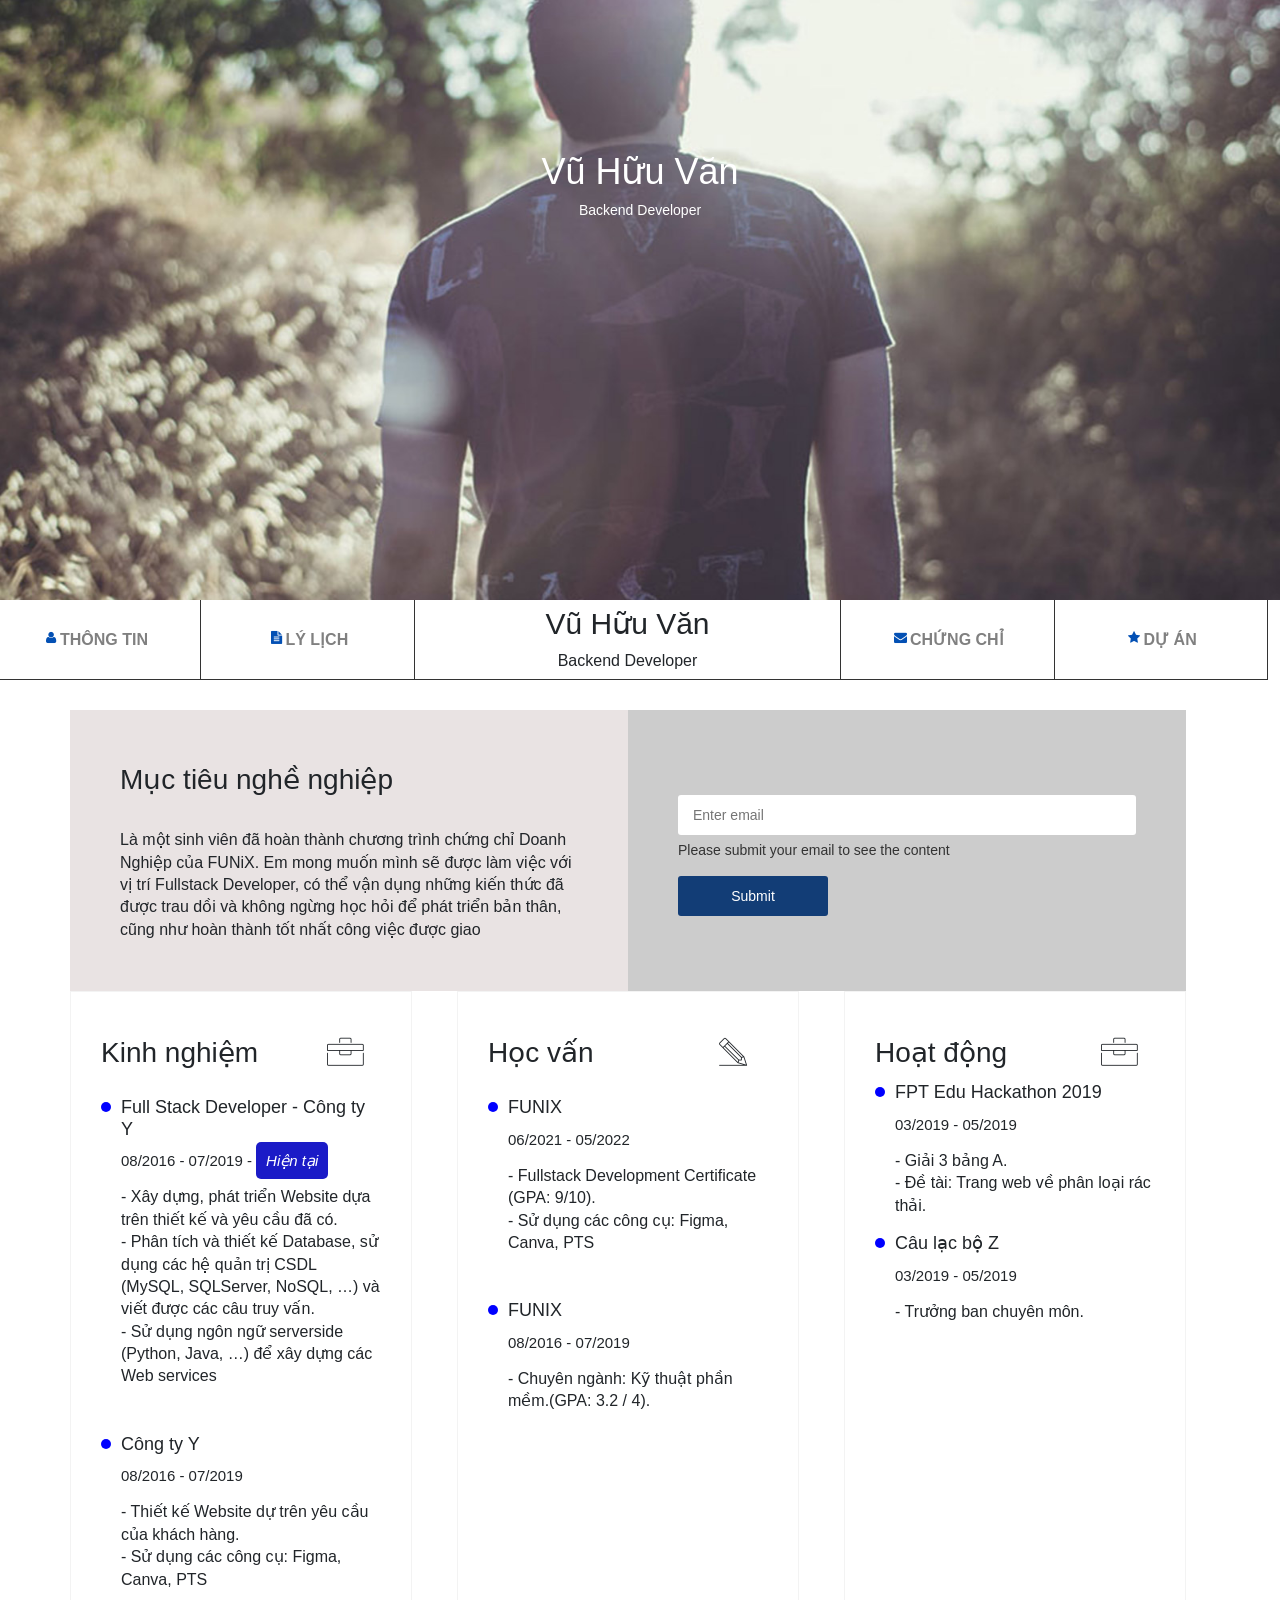
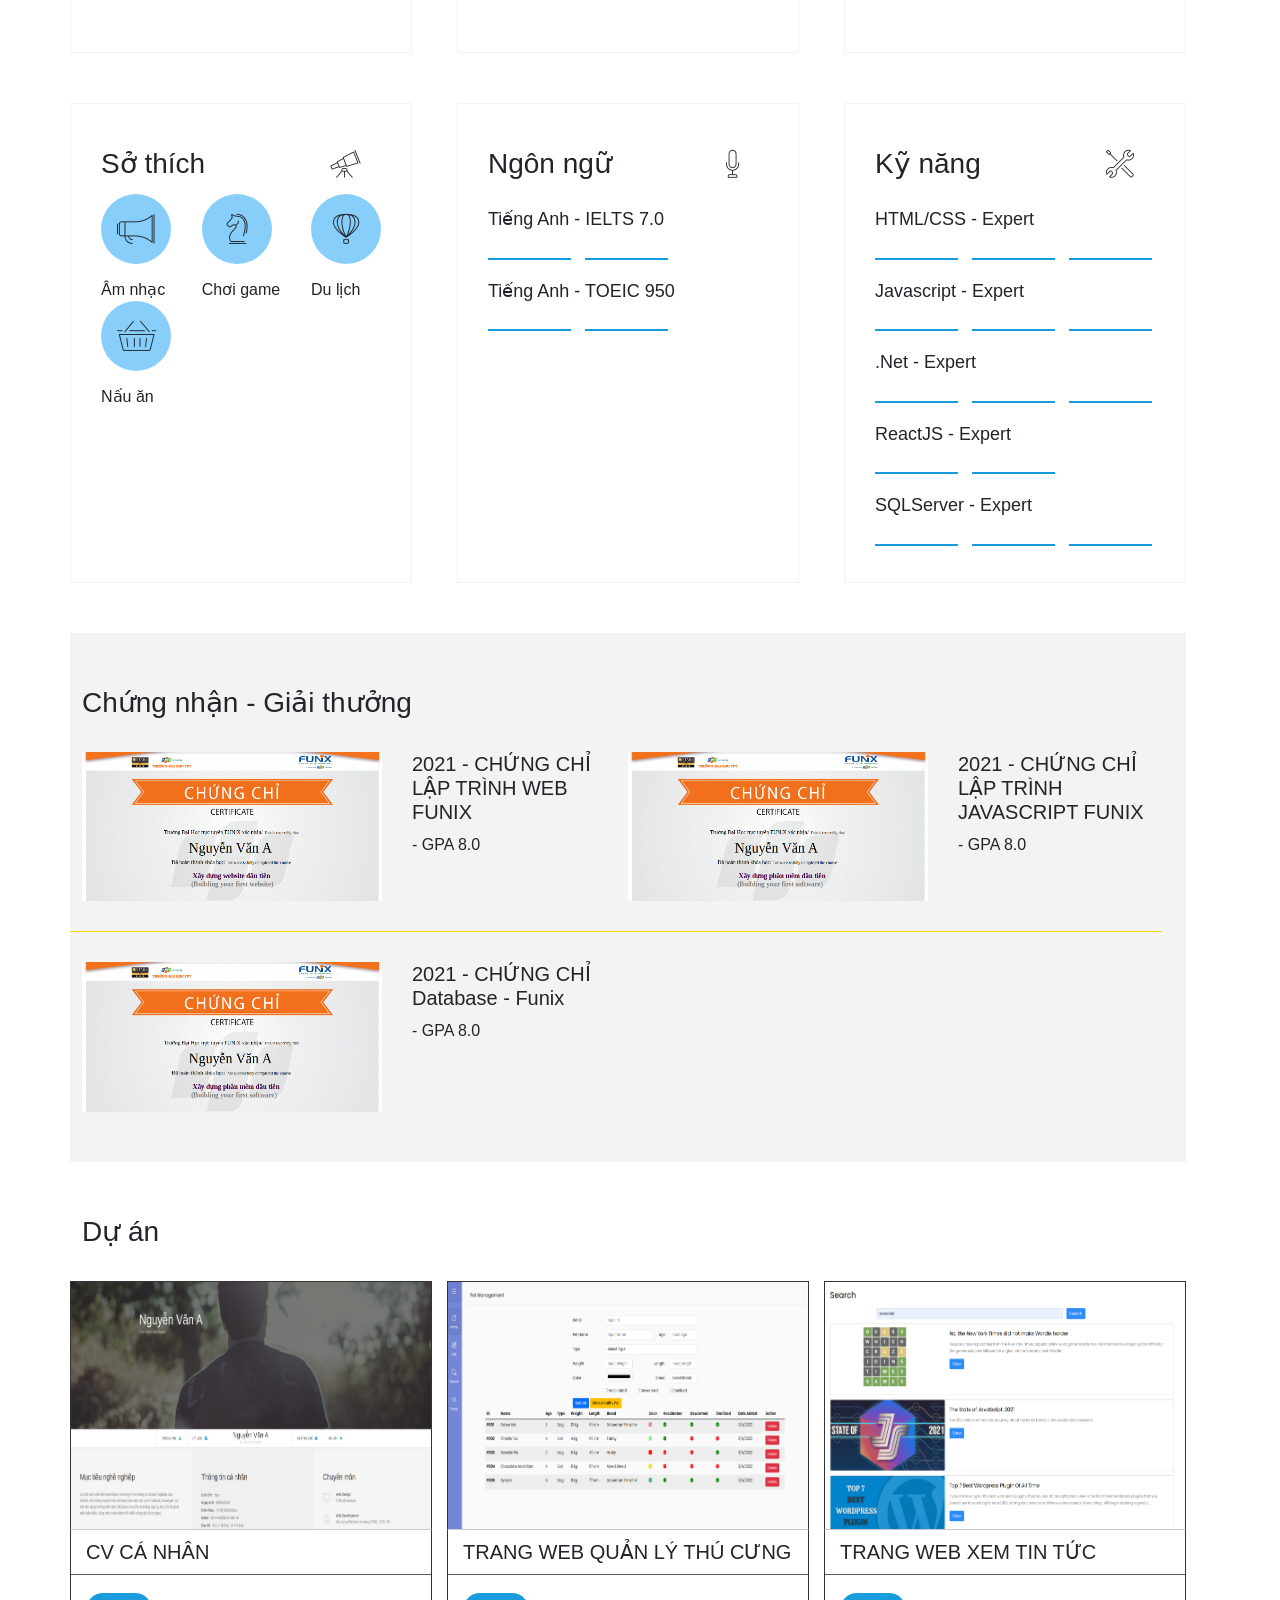
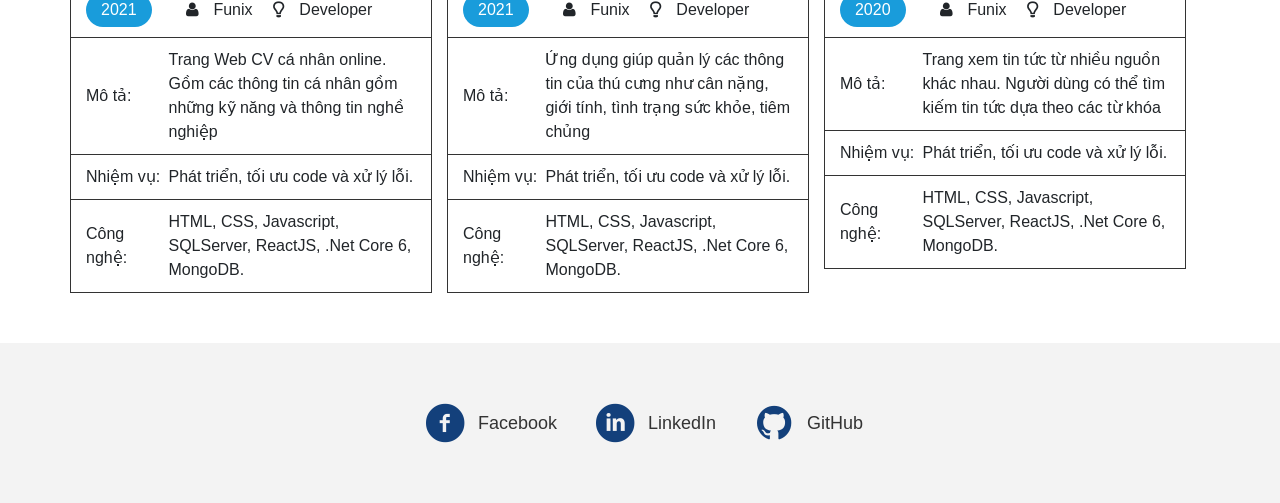
==== index.html @ 9d604174 "update" ====
<!DOCTYPE html>
<html lang="en">

<head>
  <meta charset="UTF-8" />
  <meta http-equiv="X-UA-Compatible" content="IE=edge" />
  <meta name="viewport" content="width=device-width, initial-scale=1.0" />
  <link rel="stylesheet" href="./css/laptop.css" />
  <link rel="stylesheet" href="./css/font.css" />
  <link rel="stylesheet" href="./css/tablet.css" />
  <link rel="stylesheet" href="./css/mobile.css" />
  <link href="https://cdn.jsdelivr.net/npm/bootstrap@5.0.2/dist/css/bootstrap.min.css" rel="stylesheet"
    integrity="sha384-EVSTQN3/azprG1Anm3QDgpJLIm9Nao0Yz1ztcQTwFspd3yD65VohhpuuCOmLASjC" crossorigin="anonymous">
  <link href="https://cdn.jsdelivr.net/npm/bootstrap@5.0.2/dist/css/bootstrap.min.css" rel="stylesheet"
    integrity="sha384-EVSTQN3/azprG1Anm3QDgpJLIm9Nao0Yz1ztcQTwFspd3yD65VohhpuuCOmLASjC" crossorigin="anonymous">
  <script src="https://cdnjs.cloudflare.com/ajax/libs/jquery/3.7.1/jquery.min.js"></script>
  <title>Assignment02</title>
</head>

<body>
  <div class="cv-document">

    <div class="cv-page">
      <div class="banner">
        <div class="banner-text">
          <h2>Vũ Hữu Văn</h2>
          <p>Backend Developer</p>
        </div>
      </div>

      
      <div class="nav-bar row">
        <!-- Màn hình lớn thì hiển thị 2/12 khoảng chiều ngang, màn tablet 3/12, màn nhỏ thì hiển thị toàn bộ chiều ngang -->
          <div class="nav-item col-lg-2 col-md-3 col-sm-12">
            <i class="icon-user"></i>
            <a href="#info">THÔNG TIN</a>
          </div>

          <div class="nav-item col-lg-2 col-md-3 col-sm-12">
            <i class="icon-doc-text-inv"></i>
            <a href="#info">LÝ LỊCH</a>
          </div>

          <div class="nav-item col-lg-4 col-md-3 col-sm-12">
            <h2>Vũ Hữu Văn</h2>
            <p>Backend Developer</p>
          </div>

          <div class="nav-item col-lg-2 col-md-3 col-sm-12">
            <i class="icon-mail-alt"></i>
            <a href="#certificate">CHỨNG CHỈ</a>
          </div>

          <div class="nav-item col-lg-2 col-md-3 col-sm-12">
            <i class="icon-star-1"></i>
            <a href="#project">DỰ ÁN</a>
          </div>
        </div>

      <div class="container content">
        <!-- Navbar -->
        
        
        <div class="section-1 row ">
          <!-- Mục tiêu  -->
          <div class="section col-lg-6 col-md-6 col-sm-12" id="target">
            <h2 class="section-title">Mục tiêu nghề nghiệp</h2>
            <p class="section-content"> Là một sinh viên đã hoàn thành chương trình chứng chỉ Doanh Nghiệp của FUNiX. Em
              mong muốn mình sẽ được
              làm việc với vị trí Fullstack Developer, có thể vận dụng những kiến thức đã được trau dồi và không ngừng
              học
              hỏi để
              phát triển bản thân, cũng như hoàn thành tốt nhất công việc được giao</p>
          </div>

          <!-- Thông tin cá nhân -->
          <div class="section col-lg-6 col-md-6 col-sm-12" id="info">
            <div class="input-wrapper">
              <input class="input" placeholder="Enter email">
              <div>Please submit your email to see the content</div>
              <div class="error">Wrong email format, please try again !</div>
              <button class="submit-btn" type="button">Submit</button>
            </div>
            <div class="head-section">
              <h2 class="section-title"> Thông tin cá nhân </h2>

              <div class="top-contents">
                <div class="left">Date of Birth:</div>

                <div class="right">05/05/1995</div>
              </div>

              <div class="top-contents">
                <div class="left">Gender:</div>

                <div class="right">Male</div>
              </div>

              <div class="top-contents">
                <div class="left">Phone:</div>

                <div class="right">(+84) 912398xxx</div>
              </div>

              <div class="top-contents">
                <div class="left">Email: </div>

                <div class="right">sinhvien@funix.edu.vn</div>
              </div>

              <div class="top-contents">
                <div class="left">Address:</div>

                <div class="right">Hanoi, Vietnam</div>
              </div>

              <div class="top-contents">
                <div class="left">Website:</div>

                <div class="right"><a href="https://abc.tech">https://abc.tech</a>
                </div>
              </div>

              <div class="top-contents">
                <div class="social-wrapper"><i class="icon-twitter-circled"></i><a href="#"></a></div>
                <div class="social-wrapper"><i class="icon-facebook-circled"></i><a href="#"></a></div>
                <div class="social-wrapper"><i class="icon-gplus"></i><a href="#"></a></div>
                <div class="social-wrapper"><i class="icon-linkedin-circled"></i><a href="#"></a></div>
              </div>
            </div>
          </div>
        </div>

        <div class="section-2 row">
          <!-- Kinh nghiệm -->
          <!-- Màn hình màn tablet chia đôi để hiển thị, màn nhỏ thì hiển thị toàn bộ chiều ngang -->
          <div class="section col-md-6 col-sm-12" id="experience">
            <div class="title-wrapper">
              <h2 class="section-title">Kinh nghiệm</h2>

              <i class="ic-toolbox"></i>
            </div>

            <div class="section-content">
              <h3>Full Stack Developer - Công ty Y</h3>
              <p class="date-range">08/2016 - 07/2019 - <span>Hiện tại</span></p>


              <ul>
                <li>- Xây dựng, phát triển Website dựa trên thiết kế và yêu cầu đã có. </li>
                <li>- Phân tích và thiết kế Database, sử dụng các hệ quản trị CSDL (MySQL,
                  SQLServer, NoSQL, …) và viết được các câu truy vấn. </li>
                <li>- Sử dụng ngôn ngữ serverside (Python, Java, …) để xây dựng các Web services</li>
              </ul>
            </div>

            <div class="section-content">
              <h3>Công ty Y</h3>
              <p class="date-range">08/2016 - 07/2019</p>

              <ul>
                <li>- Thiết kế Website dự trên yêu cầu của khách hàng. </li>
                <li>- Sử dụng các công cụ: Figma, Canva, PTS </li>
              </ul>
            </div>
          </div>

          <!-- Học vấn -->
          <div class="section col-md-6 col-sm-12" id="education">
            <div class="title-wrapper">
              <h2 class="section-title">Học vấn</h2>

              <i class="ic-pencil"></i>
            </div>

            <div class="section-content">
              <h3>FUNIX</h3>
              <p class="date-range">06/2021 - 05/2022</p>

              <ul>
                <li>- Fullstack Development Certificate (GPA: 9/10). </li>
                <li>- Sử dụng các công cụ: Figma, Canva, PTS </li>
              </ul>
            </div>

            <div class="section-content">
              <h3>FUNIX</h3>
              <p class="date-range">08/2016 - 07/2019</p>

              <ul>
                <li>- Chuyên ngành: Kỹ thuật phần mềm.(GPA: 3.2 / 4). </li>
              </ul>
            </div>
          </div>

          <!-- Hoạt động -->
          <div class="section col-md-6 col-sm-12" id="activity">
            <div class="title-wrapper">
              <h2 class="section-title">Hoạt động</h2>

              <i class="ic-toolbox"></i>
            </div>

            <div class="section-content">
              <h3>FPT Edu Hackathon 2019</h3>
              <p class="date-range">03/2019 - 05/2019</p>

              <ul>
                <li>- Giải 3 bảng A. </li>
                <li>- Đề tài: Trang web về phân loại rác thải. </li>
              </ul>
            </div>

            <div class="section-content">
              <h3>Câu lạc bộ Z</h3>
              <p class="date-range">03/2019 - 05/2019</p>

              <ul>
                <li>- Trưởng ban chuyên môn. </li>
              </ul>
            </div>
          </div>
        </div>

        <div class="section-2 row">
          <!-- Sở thích -->
          <div class="section col-lg-4 col-md-6 col-sm-12" id="hobby">
            <div class="title-wrapper">
              <h2 class="section-title">Sở thích</h2>

              <i class="ic-telescope"></i>
            </div>

            <div class="section-content">
              <div>
                <i class="ic-megaphone center"></i>
                <p>Âm nhạc</p>
              </div>

              <div>
                <i class="ic-strategy center"></i>
                <p>Chơi game</p>
              </div>

              <div>
                <i class="ic-hotairballoon center"></i>
                <p>Du lịch</p>
              </div>

              <div>
                <i class="ic-basket center"></i>
                <p>Nấu ăn</p>
              </div>
            </div>
          </div>

          <!-- Ngôn ngữ -->
          <div class="section col-lg-4 col-md-6 col-sm-12" id="language">

            <div class="title-wrapper">
              <h2 class="section-title">Ngôn ngữ</h2>

              <i class="ic-mic"></i>
            </div>

            <div class="section-content">
              <h3 class="left">Tiếng Anh - IELTS 7.0</h3>

              <div class="right">
                <div class="skill-bar"></div>
                <div class="skill-bar"></div>
              </div>
            </div>

            <div class="section-content">
              <h3 class="left">Tiếng Anh - TOEIC 950</h3>

              <div class="right">
                <div class="skill-bar"></div>
                <div class="skill-bar"></div>
              </div>
            </div>
          </div>

          <!-- Kỹ năng -->
          <div class="section col-lg-4 col-md-6 col-sm-12" id="skill">

            <div class="title-wrapper">
              <h2 class="section-title">Kỹ năng</h2>

              <i class="ic-tools-2"></i>
            </div>
            <div class="section-content">
              <h3 class="left">HTML/CSS - Expert</h3>

              <div class="right">
                <div class="skill-bar"></div>
                <div class="skill-bar"></div>
                <div class="skill-bar"></div>
              </div>
            </div>

            <div class="section-content">
              <h3 class="left">Javascript - Expert</h3>

              <div class="right">
                <div class="skill-bar"></div>
                <div class="skill-bar"></div>
                <div class="skill-bar"></div>
              </div>
            </div>

            <div class="section-content">
              <h3 class="left">.Net - Expert</h3>

              <div class="right">
                <div class="skill-bar"></div>
                <div class="skill-bar"></div>
                <div class="skill-bar"></div>
              </div>
            </div>

            <div class="section-content">
              <h3 class="left">ReactJS - Expert</h3>

              <div class="right">
                <div class="skill-bar"></div>
                <div class="skill-bar"></div>
              </div>
            </div>

            <div class="section-content">
              <h3 class="left">SQLServer - Expert</h3>

              <div class="right">
                <div class="skill-bar"></div>
                <div class="skill-bar"></div>
                <div class="skill-bar"></div>
              </div>
            </div>
          </div>
        </div>

        <!-- Chứng chỉ -->
        <div class="section row" id="certificate">
          <div class="max-width row">

            <h2 class="section-title col-lg-12">Chứng nhận - Giải thưởng</h2> 
            <!-- Màn hình lớn thì hiển thị toàn bộ chiều ngang -->

            <div class="section-content-wrapper row">
              <div class="section-content col-lg-6">
                <div class="left">
                  <img src="./images/Cert_DBI.png" alt="" />
                </div>

                <div class="right">
                  <h3>2021 - CHỨNG CHỈ LẬP TRÌNH WEB FUNIX</h3>
                  <p>- GPA 8.0</p>
                </div>
              </div>

              <div class="section-content col-lg-6">
                <div class="left">
                  <img src="./images/Cert_PRF.png" alt="" />
                </div>

                <div class="right">
                  <h3> 2021 - CHỨNG CHỈ LẬP TRÌNH JAVASCRIPT FUNIX</h3>
                  <p>- GPA 8.0</p>
                </div>
              </div>

              <div class="section-content col-lg-6">
                <div class="left">
                  <img src="./images/Cert_PRF.png" alt="" />
                </div>

                <div class="right">
                  <h3> 2021 - CHỨNG CHỈ Database - Funix</h3>
                  <p>- GPA 8.0</p>
                </div>
              </div>
            </div>
          </div>
        </div>

        <!-- Dự án -->
        <div class="section row" id="project">
          <div class="max-width">
            <h2 class="section-title">Dự án</h2>

            <div class="section-content-wrapper row">
              <div class="section-content col-lg-4">
                <div class="project-img">
                  <img src="./images/project_1.png" alt="">
                </div>

                <div class="project-content">
                  <h3> CV CÁ NHÂN</h3>

                  <div class="project-info">
                    <div class="info-1">2021</div>

                    <div class="info-2">
                      <i class="icon-user"></i>
                      Funix
                    </div>

                    <div class="info-3">
                      <i class="icon-lamp"></i>
                      Developer
                    </div>
                  </div>

                  <div class="project-info">
                    <div class="left">Mô tả: </div>

                    <div class="right">Trang Web CV cá nhân online. Gồm các thông tin cá nhân gồm những kỹ năng và thông
                      tin nghề nghiệp </div>
                  </div>

                  <div class="project-info">
                    <div class="left">Nhiệm vụ: </div>

                    <div class="right">Phát triển, tối ưu code và xử lý lỗi.</div>
                  </div>

                  <div class="project-info">
                    <div class="left">Công nghệ: </div>

                    <div class="right">HTML, CSS, Javascript, SQLServer, ReactJS, .Net Core 6, MongoDB.</div>
                  </div>
                </div>
              </div>

              <div class="section-content col-lg-4">
                <div class="project-img">
                  <img src="./images/project_2.png" alt="">
                </div>

                <div class="project-content">
                  <h3> TRANG WEB QUẢN LÝ THÚ CƯNG</h3>

                  <div class="project-info">
                    <div class="info-1">2021</div>

                    <div class="info-2">
                      <i class="icon-user"></i>
                      Funix
                    </div>

                    <div class="info-3">
                      <i class="icon-lamp"></i>
                      Developer
                    </div>
                  </div>

                  <div class="project-info">
                    <div class="left">Mô tả: </div>

                    <div class="right">Ứng dụng giúp quản lý các thông tin của thú cưng như cân nặng, giới tính, tình
                      trạng sức khỏe, tiêm chủng </div>
                  </div>

                  <div class="project-info">
                    <div class="left">Nhiệm vụ: </div>

                    <div class="right">Phát triển, tối ưu code và xử lý lỗi.</div>
                  </div>

                  <div class="project-info">
                    <div class="left">Công nghệ: </div>

                    <div class="right">HTML, CSS, Javascript, SQLServer, ReactJS, .Net Core 6, MongoDB.</div>
                  </div>
                </div>


              </div>

              <div class="section-content col-lg-4">
                <div class="project-img">
                  <img src="./images/project_3.png" alt="">
                </div>

                <div class="project-content">
                  <h3> TRANG WEB XEM TIN TỨC</h3>

                  <div class="project-info">
                    <div class="info-1">2020</div>

                    <div class="info-2">
                      <i class="icon-user"></i>
                      Funix
                    </div>

                    <div class="info-3">
                      <i class="icon-lamp"></i>
                      Developer
                    </div>
                  </div>

                  <div class="project-info">
                    <div class="left">Mô tả: </div>

                    <div class="right">Trang xem tin tức từ nhiều nguồn khác nhau. Người dùng có thể tìm kiếm tin tức
                      dựa
                      theo các từ khóa </div>
                  </div>

                  <div class="project-info">
                    <div class="left">Nhiệm vụ: </div>

                    <div class="right">Phát triển, tối ưu code và xử lý lỗi.</div>
                  </div>

                  <div class="project-info">
                    <div class="left">Công nghệ: </div>

                    <div class="right">HTML, CSS, Javascript, SQLServer, ReactJS, .Net Core 6, MongoDB.</div>
                  </div>
                </div>


              </div>
            </div>
          </div>
        </div>

        
      </div>

      <!-- Liên hệ -->
        <div class="section row" id="contact">
          <div class="section-content col-lg-12">
            <!-- Màn hình lớn thì hiển thị toàn bộ chiều ngang -->
            <div class="social-wrapper"><i class="icon-facebook-circled"></i><a href="#">Facebook</a></div>
            <div class="social-wrapper"><i class="icon-linkedin-circled"></i><a href="#">LinkedIn</a></div>
            <div class="social-wrapper"><i class="icon-github-circled"></i><a href="#">GitHub</a></div>
          </div>
        </div>
    </div>
  </div>

  <script>
    $(document).ready(function () {
      $('.submit-btn').on('click', function () {
        validateEmail();
      });

      $('.input').on('keypress', function (event) {
        if (event.key === 'Enter') {
          validateEmail();
        }
      });

      function validateEmail() {
        const email = $('.input').val().trim();
        const regex = /^(([^<>()\[\]\\.,;:\s@"]+(\.[^<>()\[\]\\.,;:\s@"]+)*)|(".+"))@((\[[0-9]{1,3}\.[0-9]{1,3}\.[0-9]{1,3}\.[0-9]{1,3}])|(([a-zA-Z\-0-9]+\.)+[a-zA-Z]{2,}))$/;

        if (regex.test(email)) {
          $('.input-wrapper').hide();
          $('.head-section').show();
        } else {
          // Invalid email
          $('.input').css('border-color', 'red');
          $('.error').show();
        }
      }
    });
  </script>
</body>

</html>
---- css/laptop.css ----
* {
	margin: 0;
	padding: 0;
	box-sizing: border-box;
}

body {
	font-family: Arial, sans-serif;
	line-height: 1.6;
	margin: 0;
	padding: 0;
	background-color: #f4f4f4;
	color: #333;
}

html:focus-within {
	scroll-behavior: smooth;
}

ol, ul {
    padding-left: 0 !important;
}

p {
	font-size: 16px;
	line-height: 1.4;
	margin-bottom: 0 !important;
	display: block;
}

.cv-page {
	outline: 0;
	font-weight: inherit;
	font-style: inherit;
	font-size: 100%;
	vertical-align: baseline;
	text-decoration: none;
	min-height: 900px;
	margin: 0 auto;
	box-shadow: 0 0 1px rgba(0, 0, 0, 0.5);
	background-color: #fff;
	position: relative;
}

.banner {
	min-height: 600px;
	background-image: url(../images/banner.jpg);
	background-size: cover;
	background-repeat: no-repeat;
	background-position: 50% 2%;
	width: 100%;
	position: relative;

	.banner-text {
		padding-top: 150px;
		text-align: center;
		z-index: 9;

		h2 {
			color: #fff;
			line-height: 1.2;
			font-size: 36px;
			font-weight: 400;
		}

		p {
			color: #fff;
			line-height: 1.4;
			font-size: 14px;
			font-weight: 400;
		}
	}
}

.nav-bar, .section-1, .section-2, .section {
	width: 100%;
}

.nav-bar {
	display: flex;
	flex-wrap: nowrap;
	align-items: center;
	justify-content: center;
	height: 80px;
	max-width: unset;
	margin-top: 0;
	margin-right: 0;
	margin-left: 0;
	margin-bottom: 30px;

	.nav-item {
		/* width: 20%; */
		padding: 0 30px;
		height: 100%;
		display: flex;
		flex-wrap: wrap;
		align-content: center;
		justify-content: center;
		border-right: 1px solid #333;
		        border-bottom: 1px solid #333;
		transition: ease-in-out 0.3s;

		&:nth-child(1) {
			border-left: 1px solid #333;
		}

		&:nth-child(3) {
			/* width: 40%; */
		}

		i {
			color: rgb(3, 80, 180);
		}

		h2 {
			width: 100%;
			text-align: center;
			font-size: 30px;
			line-height: 1.2;
			font-weight: 400;
		}

		a {
			font-size: 16px;
			font-weight: 600;
			color: gray;
			text-decoration: none;
		}
	}
}

.section-content {
	width: 100%;
	display: block;
}

.section {
	.section-title {
		font-size: 28px;
		line-height: 1.4;
		margin-top: 50px;
		margin-bottom: 30px;
	}
}

.section-1 {
	display: flex;
	flex-wrap: wrap;
	/* width: 100%; */

	.section {
		/* width: 50%; */
		padding: 50px;
	}

	#info {
		display: flex;
		flex-wrap: wrap;
		background-color: #ccc;
		position: relative;

		.input-wrapper {
			height: 100%;
			width: 100%;
			z-index: 99;
			position: absolute;
			top: 0;
			left: 0;
			display: flex;
			flex-wrap: wrap;
			flex-direction: column;
			justify-content: center;
			padding: 50px;
		}

		.input,
		.submit-btn {
			width: 100%;
			height: 40px;
			outline: 0;
			border: none;
			border-radius: 3px;
		}

		.input {
			padding: 15px;
		}

		div {
			color: #333;
			font-size: 14px;
			margin-top: 5px;
		}

		.error {
			color: rgb(190, 34, 34);
			display: none;
			margin-top: 0;
		}

		.submit-btn {
			margin-top: 15px;
			width: 150px;
			background-color: rgb(18 61 118);
			color: #fff;

			&:hover {
				opacity: 0.9;
			}
		}

		.section-title {
			margin-top: 0;
		}

		.head-section {
			text-align: left;
			width: calc(100% - 150px);
			display: none;

			.top-contents {
				display: flex;
				flex-wrap: wrap;
				margin-top: 10px;

				.social-wrapper {
					margin-right: 10px;

					i {
						font-size: 25px;
						color: rgb(19 64 123);
					}
				}

				.left {
					min-width: 200px;
					font-size: 18px;
					font-weight: 700;
				}

				.right {
					font-weight: 400;
					font-size: 18px;

					a {
						color: black;
						text-decoration: none;
					}
				}
			}
		}

		.head-avatar {
			width: 150px;

			img {
				width: 100%;
				height: auto;
				object-fit: cover;
			}
		}
	}

	#target {
		background-color: #e9e3e3;

		.section-title {
			margin-top: 0;
		}
	}
}

.section-2 {
	display: flex;
	flex-wrap: wrap;
	max-width: 1600px;
	width: 100%;
	margin: 50px auto;
	margin-top: 50px;

	.section {
		width: calc(100% / 3 - 30px);
		
		border: 1px solid #f3f3f3;
		padding: 30px;

		

		.title-wrapper {
			display: flex;
			flex-wrap: wrap;
			align-items: center;
			min-height: 60px;

			h2 {
				width: 75%;
				margin: 0;
			}

			i {
				width: 25%;
				font-size: 28px;
				text-align: center;
			}
		}

		.section-content {
			border-bottom: 0;
			padding-left: 20px;

			h3,
			.date-range,
			p {
				display: block;
				width: 100%;
			}

			h3 {
				font-size: 18px;
				font-weight: normal;
				line-height: 1.2;
				margin-bottom: 10px;
				position: relative;
			}

			.date-range {
				font-size: 15px;
				margin-bottom: 15px !important;
				

				span {
					padding: 10px;
					background-color: rgb(27, 27, 199);
					color: #fff;
					font-style: italic;
					border-radius: 5px;
				}
			}

			ul {
				list-style: none;

				li {
					font-size: 16px;
					line-height: 1.4;
				}
			}
		}
	}


}

#education {
	.section-content {
		padding-top: 15px;
		padding-bottom: 15px;

		.left {
			width: 150px;
			display: block;
			margin-right: 100px;
		}

		.right {
			font-weight: 600;
			font-size: 16px;
			width: calc(100% - 250px);

			p {
				font-weight: 400;
			}
		}
	}
}

#experience {
	.section-content {
		/* display: flex; */
		flex-wrap: wrap;
		padding-top: 15px;
		padding-bottom: 15px;

		.left {
			width: 150px;
			display: block;
			margin-right: 100px;
		}

		.right {
			font-weight: 600;
			font-size: 16px;
			width: calc(100% - 250px);

			p {
				font-weight: 400;
			}

			ul,
			li {
				font-weight: 400;
			}
		}
	}
}

#education,
#experience,
#activity {
	h3 {
		&::after {
			content: "";
			width: 10px;
			height: 10px;
			background-color: blue;
			display: block;
			position: absolute;
			left: -20px;
			top: 5px;
			border-radius: 100%;
		}
	}
}

#skill,
#language {
	.section-content {
		display: block;
		padding: 0;

		h3 {
			margin-bottom: 15px;
			margin-top: 15px;
		}

		.skill-bar {
			background: #199cdb;
			display: inline-block;
			height: 2px;
			margin-right: 10px;
			width: calc(100% / 3 - 10px);

			&:nth-child(3) {
				margin-right: 0;
			}
		}
	}
}

#certificate,
#project {
	.max-width {
		max-width: 1600px;
		width: 100%;
		margin: auto;
	}
}

#certificate {
	.max-width {
		padding: 50px 0;
	}

	.section-title {
		margin-top: 0;
	}
	background-color: #f3f3f3;
	.section-content-wrapper {

		.section-content {
			display: flex;
			flex-wrap: wrap;
			padding-bottom: 30px;
			width: 50%;
			border-bottom: 1px solid gold;

			@media (min-width: 1024px) {
				&:nth-child(3),
				:nth-child(4) {
					border-bottom: none;
					padding-top: 30px;
					padding-bottom: 0;
				}
			}

			.left {
				width: 300px;
				display: block;
				margin-right: 30px;
				font-size: 16px;
				font-weight: 600;

				img {
					width: 100%;
					height: 100%;
					object-fit: cover;
				}
			}

			.right {
				font-weight: 400;
				font-size: 16px;
				width: calc(100% - 330px);

				h3 {
					font-weight: 400;
					font-size: 20px;
					margin-bottom: 10px;
				}

				p {
					font-weight: 400;
				}
			}
		}
	}
}

/* #certificate {
	.left {
		width: 100%;

		img {
			width: 100%;
			height: auto;
			object-fit: cover;
			
		}
	}
} */

#hobby {
	list-style-type: circle;

	ul {
		margin-left: 15px;
		font-size: 16px;
	}

	.section-content {
		padding-left: 0;
		display: flex;
		flex-wrap: wrap;
		justify-content: space-between;
	}

	.center {
		background: lightskyblue;
		width: 70px;
		height: 70px;
		border-radius: 50%;
		display: flex;
		align-items: center;
		text-align: center;
		font-size: 30px;
		justify-content: center;
	}

	p {
		margin-top: 15px;
	}
}

#project {
	.section-content-wrapper {
		/* display: flex;
		flex-wrap: wrap; */
		gap:15px;

		.section-content {
			 width: calc(100% / 3 - 10px);
			/* margin-right: 30px; */
			padding: 0;

			&:nth-child(3) {
				margin-right: 0;
			}

			.project-img {
				width: 100%;
				height: auto;
				border-top: 1px solid #333;
				border-left: 1px solid #333;
				border-right: 1px solid #333;

				img {
					width: 100%;
					height: 100%;
					object-fit: cover;
					vertical-align: middle;
				}
			}

			.project-content {
				border-top: 1px solid #cac8c8;
				border-left: 1px solid #333;
				border-right: 1px solid #333;

				h3 {
					padding: 10px 15px;
					border-bottom: 1px solid rgb(90, 90, 90);

					@media (min-width: 1200px) {
						font-size: 1.25rem;
					}
				}
			}

			.project-info {
				display: flex;
				flex-wrap: wrap;
				align-items: center;
				padding: 10px 15px;
				font-size: 16px;
				border-bottom: 1px solid #333;

				i {
					margin-right: 5px;
				}

				.info-1 {
					color: #fff;
					background-color: #199cdb;
					padding: 5px 15px;
					border-radius: 30px;
					margin-right: 30px;
				}

				.info-2 {
					margin-right: 15px;
				}
			}

			.left {
				width: 25%;
			}

			.right {
				width: 75%;
			}
		}
	}
}

#contact {
	background-color: #f3f3f3;
	margin-top: 50px;
	margin-right: 0;
	margin-left: 0;
	margin-bottom: 0;

	h3 {
		font-weight: 600;
		font-size: 18px;
	}

	.section-content {
		display: flex;
		flex-wrap: wrap;
		justify-content: center;
		align-items: center;
		padding: 50px;

		.social-wrapper {
			margin-right: 30px;
			font-size: 22px;
			display: flex;
			flex-wrap: wrap;
			justify-content: center;
			align-items: center;

			&:nth-child(3) {
				margin-right: 0;
			}

			i {
				font-size: 40px;
				color: rgb(19 64 123);
			}

			a {
				margin-left: 5px;
				text-decoration: none;
				color: #333;
				font-size: 18px;
			}
		}
	}
}

.cv-document {
	box-sizing: border-box;
	border: none;
	outline: 0;
	font-weight: inherit;
	font-style: inherit;
	vertical-align: baseline;
	text-decoration: none;
	margin: 0;
	padding: 0;
	width: 100%;
	font-family: arial, sans-serif, tahoma;
	font-size: 10pt;
}

.resume {
	max-width: 800px;
	margin: 20px auto;
	background: #fff;
	padding: 20px;
	border-radius: 8px;
	box-shadow: 0 0 10px rgba(0, 0, 0, 0.1);
}

@media (min-width: 1200px) {
    .section-2 .section:first-child, .section-2 .section:nth-child(2) {
		margin-right: 45px;
	}
	
}

@media (max-width: 1023px) {
	.section-1 {
    & #info {
        .input-wrapper {
			position: unset;
			padding : 15px   15px;
		}
	}
}
}

/* @media (min-width: 1200x) {
	.section-2  {
		.section:first-child {
			margin-right: 45px;

			&:nth-child(1),
			&:nth-child(2) {
				margin-right: 45px;
			}
			
			&:nth-child(3),
			&:nth-child(6) {
				margin-right: 0 !important;
			}

			&:nth-child(1),
			&:nth-child(2),
			&:nth-child(3) {
				margin-bottom: 45px;
			}
		}
	}

	.section-2 {
    .section {
        &:nth-child(1),
			&:nth-child(2) {
				margin-right: 45px;
			}
    }
}
} */
---- css/font.css ----
@font-face {
	font-family: 'open_sanslight';
	src: url('../fonts/OpenSans-Light-webfont.eot');
	src: url('../fonts/OpenSans-Light-webfont.eot#iefix') format('embedded-opentype'),
		url('../fonts/OpenSans-Light-webfont.woff') format('woff'),
		url('../fonts/OpenSans-Light-webfont.ttf') format('truetype'),
		url('../fonts/OpenSans-Light-webfont.svg#open_sanslight') format('svg');
	font-weight: normal;
	font-style: normal;

}

@font-face {
	font-family: 'open_sansitalic';
	src: url('../fonts/OpenSans-Italic-webfont.eot');
	src: url('../fonts/OpenSans-Italic-webfont.eot#iefix') format('embedded-opentype'),
		url('../fonts/OpenSans-Italic-webfont.woff') format('woff'),
		url('../fonts/OpenSans-Italic-webfont.ttf') format('truetype'),
		url('../fonts/OpenSans-Italic-webfont.svg#open_sansitalic') format('svg');
	font-weight: normal;
	font-style: normal;

}

@font-face {
	font-family: 'open_sanssemibold';
	src: url('../fonts/OpenSans-Semibold-webfont.eot');
	src: url('../fonts/OpenSans-Semibold-webfont.eot#iefix') format('embedded-opentype'),
		url('../fonts/OpenSans-Semibold-webfont.woff') format('woff'),
		url('../fonts/OpenSans-Semibold-webfont.ttf') format('truetype'),
		url('../fonts/OpenSans-Semibold-webfont.svg#open_sanssemibold') format('svg');
	font-weight: normal;
	font-style: normal;

}


@font-face {
	font-family: 'open_sanslight_italic';
	src: url('../fonts/OpenSans-LightItalic-webfont.eot');
	src: url('../fonts/OpenSans-LightItalic-webfont.eot#iefix') format('embedded-opentype'),
		url('../fonts/OpenSans-LightItalic-webfont.woff') format('woff'),
		url('../fonts/OpenSans-LightItalic-webfont.ttf') format('truetype'),
		url('../fonts/OpenSans-LightItalic-webfont.svg#open_sanslight_italic') format('svg');
	font-weight: normal;
	font-style: normal;

}

@font-face {
	font-family: 'open_sansregular';
	src: url('../fonts/OpenSans-Regular-webfont.eot');
	src: url('../fonts/OpenSans-Regular-webfont.eot#iefix') format('embedded-opentype'),
		url('../fonts/OpenSans-Regular-webfont.woff') format('woff'),
		url('../fonts/OpenSans-Regular-webfont.ttf') format('truetype'),
		url('../fonts/OpenSans-Regular-webfont.svg#open_sansregular') format('svg');
	font-weight: normal;
	font-style: normal;

}


@font-face {
	font-family: 'fontello';
	src: url('../fonts/fontello.eot');
	src: url('../fonts/fontello.eot#iefix') format('embedded-opentype'),
		url('../fonts/fontello.woff') format('woff'),
		url('../fonts/fontello.ttf') format('truetype'),
		url('../fonts/fontello.svg#fontello') format('svg');
	font-weight: normal;
	font-style: normal;
}

[class^="icon-"]:before,
[class*=" icon-"]:before {
	font-family: "fontello";
	font-style: normal;
	font-weight: normal;
	speak: none;

	display: inline-block;
	text-decoration: inherit;
	width: 1em;
	margin-right: .2em;
	text-align: center;
	/* opacity: .8; */

	/* For safety - reset parent styles, that can break glyph codes*/
	font-variant: normal;
	text-transform: none;

	/* fix buttons height, for twitter bootstrap */
	line-height: 1em;

	/* Animation center compensation - margins should be symmetric */
	/* remove if not needed */
	margin-left: .2em;

	/* you can be more comfortable with increased icons size */
	/* font-size: 120%; */

	/* Font smoothing. That was taken from TWBS */
	-webkit-font-smoothing: antialiased;
	-moz-osx-font-smoothing: grayscale;

	/* Uncomment for 3D effect */
	/* text-shadow: 1px 1px 1px rgba(127, 127, 127, 0.3); */
}

.icon-emo-happy:before {
	content: '\e800';
}

/* '' */
.icon-emo-wink:before {
	content: '\e801';
}

/* '' */
.icon-emo-wink2:before {
	content: '\e802';
}

/* '' */
.icon-emo-unhappy:before {
	content: '\e803';
}

/* '' */
.icon-emo-sleep:before {
	content: '\e804';
}

/* '' */
.icon-emo-thumbsup:before {
	content: '\e805';
}

/* '' */
.icon-emo-devil:before {
	content: '\e806';
}

/* '' */
.icon-emo-surprised:before {
	content: '\e807';
}

/* '' */
.icon-emo-tongue:before {
	content: '\e808';
}

/* '' */
.icon-emo-coffee:before {
	content: '\e809';
}

/* '' */
.icon-emo-sunglasses:before {
	content: '\e80a';
}

/* '' */
.icon-emo-displeased:before {
	content: '\e80b';
}

/* '' */
.icon-emo-beer:before {
	content: '\e80c';
}

/* '' */
.icon-emo-grin:before {
	content: '\e80d';
}

/* '' */
.icon-emo-angry:before {
	content: '\e80e';
}

/* '' */
.icon-emo-saint:before {
	content: '\e80f';
}

/* '' */
.icon-emo-cry:before {
	content: '\e810';
}

/* '' */
.icon-emo-shoot:before {
	content: '\e811';
}

/* '' */
.icon-emo-squint:before {
	content: '\e812';
}

/* '' */
.icon-emo-laugh:before {
	content: '\e813';
}

/* '' */
.icon-spin1:before {
	content: '\e814';
}

/* '' */
.icon-spin2:before {
	content: '\e815';
}

/* '' */
.icon-spin3:before {
	content: '\e816';
}

/* '' */
.icon-spin4:before {
	content: '\e817';
}

/* '' */
.icon-spin5:before {
	content: '\e818';
}

/* '' */
.icon-spin6:before {
	content: '\e819';
}

/* '' */
.icon-firefox:before {
	content: '\e81a';
}

/* '' */
.icon-chrome:before {
	content: '\e81b';
}

/* '' */
.icon-opera:before {
	content: '\e81c';
}

/* '' */
.icon-ie:before {
	content: '\e81d';
}

/* '' */
.icon-crown:before {
	content: '\e81e';
}

/* '' */
.icon-crown-plus:before {
	content: '\e81f';
}

/* '' */
.icon-crown-minus:before {
	content: '\e820';
}

/* '' */
.icon-marquee:before {
	content: '\e821';
}

/* '' */
.icon-glass:before {
	content: '\e822';
}

/* '' */
.icon-music:before {
	content: '\e823';
}

/* '' */
.icon-search:before {
	content: '\e824';
}

/* '' */
.icon-mail:before {
	content: '\e825';
}

/* '' */
.icon-mail-alt:before {
	content: '\e826';
}

/* '' */
.icon-mail-squared:before {
	content: '\e827';
}

/* '' */
.icon-heart:before {
	content: '\e828';
}

/* '' */
.icon-heart-empty:before {
	content: '\e829';
}

/* '' */
.icon-star-1:before {
	content: '\e82a';
}

/* '' */
.icon-star-empty-1:before {
	content: '\e82b';
}

/* '' */
.icon-star-half:before {
	content: '\e82c';
}

/* '' */
.icon-star-half-alt:before {
	content: '\e82d';
}

/* '' */
.icon-user:before {
	content: '\e82e';
}

/* '' */
.icon-user-plus:before {
	content: '\e82f';
}

/* '' */
.icon-user-times:before {
	content: '\e830';
}

/* '' */
.icon-users:before {
	content: '\e831';
}

/* '' */
.icon-male:before {
	content: '\e832';
}

/* '' */
.icon-female:before {
	content: '\e833';
}

/* '' */
.icon-child:before {
	content: '\e834';
}

/* '' */
.icon-user-secret:before {
	content: '\e835';
}

/* '' */
.icon-video:before {
	content: '\e836';
}

/* '' */
.icon-videocam:before {
	content: '\e837';
}

/* '' */
.icon-picture:before {
	content: '\e838';
}

/* '' */
.icon-camera:before {
	content: '\e839';
}

/* '' */
.icon-camera-alt:before {
	content: '\e83a';
}

/* '' */
.icon-th-large:before {
	content: '\e83b';
}

/* '' */
.icon-th:before {
	content: '\e83c';
}

/* '' */
.icon-th-list:before {
	content: '\e83d';
}

/* '' */
.icon-ok:before {
	content: '\e83e';
}

/* '' */
.icon-ok-circled:before {
	content: '\e83f';
}

/* '' */
.icon-ok-circled2:before {
	content: '\e840';
}

/* '' */
.icon-ok-squared:before {
	content: '\e841';
}

/* '' */
.icon-cancel:before {
	content: '\e842';
}

/* '' */
.icon-cancel-circled:before {
	content: '\e843';
}

/* '' */
.icon-cancel-circled2:before {
	content: '\e844';
}

/* '' */
.icon-plus:before {
	content: '\e845';
}

/* '' */
.icon-plus-circled:before {
	content: '\e846';
}

/* '' */
.icon-plus-squared:before {
	content: '\e847';
}

/* '' */
.icon-plus-squared-alt:before {
	content: '\e848';
}

/* '' */
.icon-minus:before {
	content: '\e849';
}

/* '' */
.icon-minus-circled:before {
	content: '\e84a';
}

/* '' */
.icon-minus-squared:before {
	content: '\e84b';
}

/* '' */
.icon-minus-squared-alt:before {
	content: '\e84c';
}

/* '' */
.icon-help:before {
	content: '\e84d';
}

/* '' */
.icon-help-circled:before {
	content: '\e84e';
}

/* '' */
.icon-info-circled:before {
	content: '\e84f';
}

/* '' */
.icon-info:before {
	content: '\e850';
}

/* '' */
.icon-home:before {
	content: '\e851';
}

/* '' */
.icon-link:before {
	content: '\e852';
}

/* '' */
.icon-unlink:before {
	content: '\e853';
}

/* '' */
.icon-link-ext:before {
	content: '\e854';
}

/* '' */
.icon-link-ext-alt:before {
	content: '\e855';
}

/* '' */
.icon-attach:before {
	content: '\e856';
}

/* '' */
.icon-lock:before {
	content: '\e857';
}

/* '' */
.icon-lock-open:before {
	content: '\e858';
}

/* '' */
.icon-lock-open-alt:before {
	content: '\e859';
}

/* '' */
.icon-pin:before {
	content: '\e85a';
}

/* '' */
.icon-eye:before {
	content: '\e85b';
}

/* '' */
.icon-eye-off:before {
	content: '\e85c';
}

/* '' */
.icon-tag-1:before {
	content: '\e85d';
}

/* '' */
.icon-tags:before {
	content: '\e85e';
}

/* '' */
.icon-bookmark:before {
	content: '\e85f';
}

/* '' */
.icon-bookmark-empty:before {
	content: '\e860';
}

/* '' */
.icon-flag:before {
	content: '\e861';
}

/* '' */
.icon-flag-empty:before {
	content: '\e862';
}

/* '' */
.icon-flag-checkered:before {
	content: '\e863';
}

/* '' */
.icon-thumbs-up:before {
	content: '\e864';
}

/* '' */
.icon-thumbs-down:before {
	content: '\e865';
}

/* '' */
.icon-thumbs-up-alt:before {
	content: '\e866';
}

/* '' */
.icon-thumbs-down-alt:before {
	content: '\e867';
}

/* '' */
.icon-download:before {
	content: '\e868';
}

/* '' */
.icon-upload:before {
	content: '\e869';
}

/* '' */
.icon-download-cloud:before {
	content: '\e86a';
}

/* '' */
.icon-upload-cloud:before {
	content: '\e86b';
}

/* '' */
.icon-reply:before {
	content: '\e86c';
}

/* '' */
.icon-reply-all:before {
	content: '\e86d';
}

/* '' */
.icon-forward:before {
	content: '\e86e';
}

/* '' */
.icon-quote-left:before {
	content: '\e86f';
}

/* '' */
.icon-quote-right:before {
	content: '\e870';
}

/* '' */
.icon-code:before {
	content: '\e871';
}

/* '' */
.icon-export:before {
	content: '\e872';
}

/* '' */
.icon-export-alt:before {
	content: '\e873';
}

/* '' */
.icon-share:before {
	content: '\e874';
}

/* '' */
.icon-share-squared:before {
	content: '\e875';
}

/* '' */
.icon-pencil:before {
	content: '\e876';
}

/* '' */
.icon-pencil-squared:before {
	content: '\e877';
}

/* '' */
.icon-edit:before {
	content: '\e878';
}

/* '' */
.icon-print:before {
	content: '\e879';
}

/* '' */
.icon-retweet:before {
	content: '\e87a';
}

/* '' */
.icon-keyboard:before {
	content: '\e87b';
}

/* '' */
.icon-gamepad:before {
	content: '\e87c';
}

/* '' */
.icon-comment:before {
	content: '\e87d';
}

/* '' */
.icon-chat:before {
	content: '\e87e';
}

/* '' */
.icon-comment-empty:before {
	content: '\e87f';
}

/* '' */
.icon-chat-empty:before {
	content: '\e880';
}

/* '' */
.icon-bell:before {
	content: '\e881';
}

/* '' */
.icon-bell-alt:before {
	content: '\e882';
}

/* '' */
.icon-bell-off:before {
	content: '\e883';
}

/* '' */
.icon-bell-off-empty:before {
	content: '\e884';
}

/* '' */
.icon-attention-alt:before {
	content: '\e885';
}

/* '' */
.icon-attention:before {
	content: '\e886';
}

/* '' */
.icon-attention-circled:before {
	content: '\e887';
}

/* '' */
.icon-location:before {
	content: '\e888';
}

/* '' */
.icon-direction:before {
	content: '\e889';
}

/* '' */
.icon-compass:before {
	content: '\e88a';
}

/* '' */
.icon-trash:before {
	content: '\e88b';
}

/* '' */
.icon-trash-empty:before {
	content: '\e88c';
}

/* '' */
.icon-doc:before {
	content: '\e88d';
}

/* '' */
.icon-docs:before {
	content: '\e88e';
}

/* '' */
.icon-doc-text:before {
	content: '\e88f';
}

/* '' */
.icon-doc-inv:before {
	content: '\e890';
}

/* '' */
.icon-doc-text-inv:before {
	content: '\e891';
}

/* '' */
.icon-file-pdf:before {
	content: '\e892';
}

/* '' */
.icon-file-word:before {
	content: '\e893';
}

/* '' */
.icon-file-excel:before {
	content: '\e894';
}

/* '' */
.icon-file-powerpoint:before {
	content: '\e895';
}

/* '' */
.icon-file-image:before {
	content: '\e896';
}

/* '' */
.icon-file-archive:before {
	content: '\e897';
}

/* '' */
.icon-file-audio:before {
	content: '\e898';
}

/* '' */
.icon-file-video:before {
	content: '\e899';
}

/* '' */
.icon-file-code:before {
	content: '\e89a';
}

/* '' */
.icon-folder:before {
	content: '\e89b';
}

/* '' */
.icon-folder-open:before {
	content: '\e89c';
}

/* '' */
.icon-folder-empty:before {
	content: '\e89d';
}

/* '' */
.icon-folder-open-empty:before {
	content: '\e89e';
}

/* '' */
.icon-box:before {
	content: '\e89f';
}

/* '' */
.icon-rss:before {
	content: '\e8a0';
}

/* '' */
.icon-rss-squared:before {
	content: '\e8a1';
}

/* '' */
.icon-phone:before {
	content: '\e8a2';
}

/* '' */
.icon-phone-squared:before {
	content: '\e8a3';
}

/* '' */
.icon-fax:before {
	content: '\e8a4';
}

/* '' */
.icon-menu:before {
	content: '\e8a5';
}

/* '' */
.icon-cog:before {
	content: '\e8a6';
}

/* '' */
.icon-cog-alt:before {
	content: '\e8a7';
}

/* '' */
.icon-wrench:before {
	content: '\e8a8';
}

/* '' */
.icon-sliders:before {
	content: '\e8a9';
}

/* '' */
.icon-basket:before {
	content: '\e8aa';
}

/* '' */
.icon-cart-plus:before {
	content: '\e8ab';
}

/* '' */
.icon-cart-arrow-down:before {
	content: '\e8ac';
}

/* '' */
.icon-calendar:before {
	content: '\e8ad';
}

/* '' */
.icon-calendar-empty:before {
	content: '\e8ae';
}

/* '' */
.icon-login:before {
	content: '\e8af';
}

/* '' */
.icon-logout:before {
	content: '\e8b0';
}

/* '' */
.icon-mic:before {
	content: '\e8b1';
}

/* '' */
.icon-mute:before {
	content: '\e8b2';
}

/* '' */
.icon-volume-off:before {
	content: '\e8b3';
}

/* '' */
.icon-volume-down:before {
	content: '\e8b4';
}

/* '' */
.icon-volume-up:before {
	content: '\e8b5';
}

/* '' */
.icon-headphones:before {
	content: '\e8b6';
}

/* '' */
.icon-clock:before {
	content: '\e8b7';
}

/* '' */
.icon-lightbulb:before {
	content: '\e8b8';
}

/* '' */
.icon-block:before {
	content: '\e8b9';
}

/* '' */
.icon-resize-full:before {
	content: '\e8ba';
}

/* '' */
.icon-resize-full-alt:before {
	content: '\e8bb';
}

/* '' */
.icon-resize-small:before {
	content: '\e8bc';
}

/* '' */
.icon-resize-vertical:before {
	content: '\e8bd';
}

/* '' */
.icon-resize-horizontal:before {
	content: '\e8be';
}

/* '' */
.icon-move:before {
	content: '\e8bf';
}

/* '' */
.icon-zoom-in:before {
	content: '\e8c0';
}

/* '' */
.icon-zoom-out:before {
	content: '\e8c1';
}

/* '' */
.icon-down-circled2:before {
	content: '\e8c2';
}

/* '' */
.icon-up-circled2:before {
	content: '\e8c3';
}

/* '' */
.icon-left-circled2:before {
	content: '\e8c4';
}

/* '' */
.icon-right-circled2:before {
	content: '\e8c5';
}

/* '' */
.icon-down-dir:before {
	content: '\e8c6';
}

/* '' */
.icon-up-dir:before {
	content: '\e8c7';
}

/* '' */
.icon-left-dir:before {
	content: '\e8c8';
}

/* '' */
.icon-right-dir:before {
	content: '\e8c9';
}

/* '' */
.icon-down-open:before {
	content: '\e8ca';
}

/* '' */
.icon-left-open:before {
	content: '\e8cb';
}

/* '' */
.icon-right-open:before {
	content: '\e8cc';
}

/* '' */
.icon-up-open:before {
	content: '\e8cd';
}

/* '' */
.icon-angle-left:before {
	content: '\e8ce';
}

/* '' */
.icon-angle-right:before {
	content: '\e8cf';
}

/* '' */
.icon-angle-up:before {
	content: '\e8d0';
}

/* '' */
.icon-angle-down:before {
	content: '\e8d1';
}

/* '' */
.icon-angle-circled-left:before {
	content: '\e8d2';
}

/* '' */
.icon-angle-circled-right:before {
	content: '\e8d3';
}

/* '' */
.icon-angle-circled-up:before {
	content: '\e8d4';
}

/* '' */
.icon-angle-circled-down:before {
	content: '\e8d5';
}

/* '' */
.icon-angle-double-left:before {
	content: '\e8d6';
}

/* '' */
.icon-angle-double-right:before {
	content: '\e8d7';
}

/* '' */
.icon-angle-double-up:before {
	content: '\e8d8';
}

/* '' */
.icon-angle-double-down:before {
	content: '\e8d9';
}

/* '' */
.icon-down:before {
	content: '\e8da';
}

/* '' */
.icon-left:before {
	content: '\e8db';
}

/* '' */
.icon-right:before {
	content: '\e8dc';
}

/* '' */
.icon-up:before {
	content: '\e8dd';
}

/* '' */
.icon-down-big:before {
	content: '\e8de';
}

/* '' */
.icon-left-big:before {
	content: '\e8df';
}

/* '' */
.icon-right-big:before {
	content: '\e8e0';
}

/* '' */
.icon-up-big:before {
	content: '\e8e1';
}

/* '' */
.icon-right-hand:before {
	content: '\e8e2';
}

/* '' */
.icon-left-hand:before {
	content: '\e8e3';
}

/* '' */
.icon-up-hand:before {
	content: '\e8e4';
}

/* '' */
.icon-down-hand:before {
	content: '\e8e5';
}

/* '' */
.icon-left-circled:before {
	content: '\e8e6';
}

/* '' */
.icon-right-circled:before {
	content: '\e8e7';
}

/* '' */
.icon-up-circled:before {
	content: '\e8e8';
}

/* '' */
.icon-down-circled:before {
	content: '\e8e9';
}

/* '' */
.icon-cw:before {
	content: '\e8ea';
}

/* '' */
.icon-ccw:before {
	content: '\e8eb';
}

/* '' */
.icon-arrows-cw:before {
	content: '\e8ec';
}

/* '' */
.icon-level-up:before {
	content: '\e8ed';
}

/* '' */
.icon-level-down:before {
	content: '\e8ee';
}

/* '' */
.icon-shuffle:before {
	content: '\e8ef';
}

/* '' */
.icon-exchange:before {
	content: '\e8f0';
}

/* '' */
.icon-history:before {
	content: '\e8f1';
}

/* '' */
.icon-expand:before {
	content: '\e8f2';
}

/* '' */
.icon-collapse:before {
	content: '\e8f3';
}

/* '' */
.icon-expand-right:before {
	content: '\e8f4';
}

/* '' */
.icon-collapse-left:before {
	content: '\e8f5';
}

/* '' */
.icon-play:before {
	content: '\e8f6';
}

/* '' */
.icon-play-circled:before {
	content: '\e8f7';
}

/* '' */
.icon-play-circled2:before {
	content: '\e8f8';
}

/* '' */
.icon-stop:before {
	content: '\e8f9';
}

/* '' */
.icon-pause:before {
	content: '\e8fa';
}

/* '' */
.icon-to-end:before {
	content: '\e8fb';
}

/* '' */
.icon-to-end-alt:before {
	content: '\e8fc';
}

/* '' */
.icon-to-start:before {
	content: '\e8fd';
}

/* '' */
.icon-to-start-alt:before {
	content: '\e8fe';
}

/* '' */
.icon-fast-fw:before {
	content: '\e8ff';
}

/* '' */
.icon-fast-bw:before {
	content: '\e900';
}

/* '' */
.icon-eject:before {
	content: '\e901';
}

/* '' */
.icon-target:before {
	content: '\e902';
}

/* '' */
.icon-signal:before {
	content: '\e903';
}

/* '' */
.icon-wifi:before {
	content: '\e904';
}

/* '' */
.icon-award:before {
	content: '\e905';
}

/* '' */
.icon-desktop:before {
	content: '\e906';
}

/* '' */
.icon-laptop:before {
	content: '\e907';
}

/* '' */
.icon-tablet:before {
	content: '\e908';
}

/* '' */
.icon-mobile:before {
	content: '\e909';
}

/* '' */
.icon-inbox:before {
	content: '\e90a';
}

/* '' */
.icon-globe:before {
	content: '\e90b';
}

/* '' */
.icon-sun:before {
	content: '\e90c';
}

/* '' */
.icon-cloud:before {
	content: '\e90d';
}

/* '' */
.icon-flash:before {
	content: '\e90e';
}

/* '' */
.icon-moon:before {
	content: '\e90f';
}

/* '' */
.icon-umbrella-1:before {
	content: '\e910';
}

/* '' */
.icon-flight:before {
	content: '\e911';
}

/* '' */
.icon-fighter-jet:before {
	content: '\e912';
}

/* '' */
.icon-paper-plane:before {
	content: '\e913';
}

/* '' */
.icon-paper-plane-empty:before {
	content: '\e914';
}

/* '' */
.icon-space-shuttle:before {
	content: '\e915';
}

/* '' */
.icon-leaf:before {
	content: '\e916';
}

/* '' */
.icon-font:before {
	content: '\e917';
}

/* '' */
.icon-bold:before {
	content: '\e918';
}

/* '' */
.icon-medium:before {
	content: '\e919';
}

/* '' */
.icon-italic:before {
	content: '\e91a';
}

/* '' */
.icon-header:before {
	content: '\e91b';
}

/* '' */
.icon-paragraph:before {
	content: '\e91c';
}

/* '' */
.icon-text-height:before {
	content: '\e91d';
}

/* '' */
.icon-text-width:before {
	content: '\e91e';
}

/* '' */
.icon-align-left:before {
	content: '\e91f';
}

/* '' */
.icon-align-center:before {
	content: '\e920';
}

/* '' */
.icon-align-right:before {
	content: '\e921';
}

/* '' */
.icon-align-justify:before {
	content: '\e922';
}

/* '' */
.icon-list:before {
	content: '\e923';
}

/* '' */
.icon-indent-left:before {
	content: '\e924';
}

/* '' */
.icon-indent-right:before {
	content: '\e925';
}

/* '' */
.icon-list-bullet:before {
	content: '\e926';
}

/* '' */
.icon-list-numbered:before {
	content: '\e927';
}

/* '' */
.icon-strike:before {
	content: '\e928';
}

/* '' */
.icon-underline:before {
	content: '\e929';
}

/* '' */
.icon-superscript:before {
	content: '\e92a';
}

/* '' */
.icon-subscript:before {
	content: '\e92b';
}

/* '' */
.icon-table:before {
	content: '\e92c';
}

/* '' */
.icon-columns:before {
	content: '\e92d';
}

/* '' */
.icon-crop:before {
	content: '\e92e';
}

/* '' */
.icon-scissors:before {
	content: '\e92f';
}

/* '' */
.icon-paste:before {
	content: '\e930';
}

/* '' */
.icon-briefcase:before {
	content: '\e931';
}

/* '' */
.icon-suitcase:before {
	content: '\e932';
}

/* '' */
.icon-ellipsis:before {
	content: '\e933';
}

/* '' */
.icon-ellipsis-vert:before {
	content: '\e934';
}

/* '' */
.icon-off:before {
	content: '\e935';
}

/* '' */
.icon-road:before {
	content: '\e936';
}

/* '' */
.icon-list-alt:before {
	content: '\e937';
}

/* '' */
.icon-qrcode:before {
	content: '\e938';
}

/* '' */
.icon-barcode:before {
	content: '\e939';
}

/* '' */
.icon-book:before {
	content: '\e93a';
}

/* '' */
.icon-ajust:before {
	content: '\e93b';
}

/* '' */
.icon-tint:before {
	content: '\e93c';
}

/* '' */
.icon-toggle-off:before {
	content: '\e93d';
}

/* '' */
.icon-toggle-on:before {
	content: '\e93e';
}

/* '' */
.icon-check:before {
	content: '\e93f';
}

/* '' */
.icon-check-empty:before {
	content: '\e940';
}

/* '' */
.icon-circle:before {
	content: '\e941';
}

/* '' */
.icon-circle-empty:before {
	content: '\e942';
}

/* '' */
.icon-circle-thin:before {
	content: '\e943';
}

/* '' */
.icon-circle-notch:before {
	content: '\e944';
}

/* '' */
.icon-dot-circled:before {
	content: '\e945';
}

/* '' */
.icon-asterisk:before {
	content: '\e946';
}

/* '' */
.icon-gift:before {
	content: '\e947';
}

/* '' */
.icon-fire:before {
	content: '\e948';
}

/* '' */
.icon-magnet:before {
	content: '\e949';
}

/* '' */
.icon-chart-bar:before {
	content: '\e94a';
}

/* '' */
.icon-chart-area:before {
	content: '\e94b';
}

/* '' */
.icon-chart-pie:before {
	content: '\e94c';
}

/* '' */
.icon-chart-line:before {
	content: '\e94d';
}

/* '' */
.icon-ticket:before {
	content: '\e94e';
}

/* '' */
.icon-credit-card:before {
	content: '\e94f';
}

/* '' */
.icon-floppy:before {
	content: '\e950';
}

/* '' */
.icon-megaphone:before {
	content: '\e951';
}

/* '' */
.icon-hdd:before {
	content: '\e952';
}

/* '' */
.icon-key:before {
	content: '\e953';
}

/* '' */
.icon-fork:before {
	content: '\e954';
}

/* '' */
.icon-rocket:before {
	content: '\e955';
}

/* '' */
.icon-bug:before {
	content: '\e956';
}

/* '' */
.icon-certificate:before {
	content: '\e957';
}

/* '' */
.icon-tasks:before {
	content: '\e958';
}

/* '' */
.icon-filter:before {
	content: '\e959';
}

/* '' */
.icon-beaker:before {
	content: '\e95a';
}

/* '' */
.icon-magic:before {
	content: '\e95b';
}

/* '' */
.icon-cab:before {
	content: '\e95c';
}

/* '' */
.icon-taxi:before {
	content: '\e95d';
}

/* '' */
.icon-truck:before {
	content: '\e95e';
}

/* '' */
.icon-bus:before {
	content: '\e95f';
}

/* '' */
.icon-bicycle:before {
	content: '\e960';
}

/* '' */
.icon-motorcycle:before {
	content: '\e961';
}

/* '' */
.icon-train:before {
	content: '\e962';
}

/* '' */
.icon-subway:before {
	content: '\e963';
}

/* '' */
.icon-ship:before {
	content: '\e964';
}

/* '' */
.icon-money:before {
	content: '\e965';
}

/* '' */
.icon-euro:before {
	content: '\e966';
}

/* '' */
.icon-pound:before {
	content: '\e967';
}

/* '' */
.icon-dollar:before {
	content: '\e968';
}

/* '' */
.icon-rupee:before {
	content: '\e969';
}

/* '' */
.icon-yen:before {
	content: '\e96a';
}

/* '' */
.icon-rouble:before {
	content: '\e96b';
}

/* '' */
.icon-shekel:before {
	content: '\e96c';
}

/* '' */
.icon-try:before {
	content: '\e96d';
}

/* '' */
.icon-won:before {
	content: '\e96e';
}

/* '' */
.icon-bitcoin:before {
	content: '\e96f';
}

/* '' */
.icon-viacoin:before {
	content: '\e970';
}

/* '' */
.icon-sort:before {
	content: '\e971';
}

/* '' */
.icon-sort-down:before {
	content: '\e972';
}

/* '' */
.icon-sort-up:before {
	content: '\e973';
}

/* '' */
.icon-sort-alt-up:before {
	content: '\e974';
}

/* '' */
.icon-sort-alt-down:before {
	content: '\e975';
}

/* '' */
.icon-sort-name-up:before {
	content: '\e976';
}

/* '' */
.icon-sort-name-down:before {
	content: '\e977';
}

/* '' */
.icon-sort-number-up:before {
	content: '\e978';
}

/* '' */
.icon-sort-number-down:before {
	content: '\e979';
}

/* '' */
.icon-hammer:before {
	content: '\e97a';
}

/* '' */
.icon-gauge:before {
	content: '\e97b';
}

/* '' */
.icon-sitemap:before {
	content: '\e97c';
}

/* '' */
.icon-spinner:before {
	content: '\e97d';
}

/* '' */
.icon-coffee:before {
	content: '\e97e';
}

/* '' */
.icon-food:before {
	content: '\e97f';
}

/* '' */
.icon-beer:before {
	content: '\e980';
}

/* '' */
.icon-user-md:before {
	content: '\e981';
}

/* '' */
.icon-stethoscope:before {
	content: '\e982';
}

/* '' */
.icon-heartbeat:before {
	content: '\e983';
}

/* '' */
.icon-ambulance:before {
	content: '\e984';
}

/* '' */
.icon-medkit:before {
	content: '\e985';
}

/* '' */
.icon-h-sigh:before {
	content: '\e986';
}

/* '' */
.icon-bed:before {
	content: '\e987';
}

/* '' */
.icon-hospital:before {
	content: '\e988';
}

/* '' */
.icon-building:before {
	content: '\e989';
}

/* '' */
.icon-building-filled:before {
	content: '\e98a';
}

/* '' */
.icon-bank:before {
	content: '\e98b';
}

/* '' */
.icon-smile:before {
	content: '\e98c';
}

/* '' */
.icon-frown:before {
	content: '\e98d';
}

/* '' */
.icon-meh:before {
	content: '\e98e';
}

/* '' */
.icon-anchor:before {
	content: '\e98f';
}

/* '' */
.icon-terminal:before {
	content: '\e990';
}

/* '' */
.icon-eraser:before {
	content: '\e991';
}

/* '' */
.icon-puzzle:before {
	content: '\e992';
}

/* '' */
.icon-shield:before {
	content: '\e993';
}

/* '' */
.icon-extinguisher:before {
	content: '\e994';
}

/* '' */
.icon-bullseye:before {
	content: '\e995';
}

/* '' */
.icon-wheelchair:before {
	content: '\e996';
}

/* '' */
.icon-language:before {
	content: '\e997';
}

/* '' */
.icon-graduation-cap:before {
	content: '\e998';
}

/* '' */
.icon-paw:before {
	content: '\e999';
}

/* '' */
.icon-spoon:before {
	content: '\e99a';
}

/* '' */
.icon-cube:before {
	content: '\e99b';
}

/* '' */
.icon-cubes:before {
	content: '\e99c';
}

/* '' */
.icon-recycle:before {
	content: '\e99d';
}

/* '' */
.icon-tree:before {
	content: '\e99e';
}

/* '' */
.icon-database:before {
	content: '\e99f';
}

/* '' */
.icon-server:before {
	content: '\e9a0';
}

/* '' */
.icon-lifebuoy:before {
	content: '\e9a1';
}

/* '' */
.icon-rebel:before {
	content: '\e9a2';
}

/* '' */
.icon-empire:before {
	content: '\e9a3';
}

/* '' */
.icon-bomb:before {
	content: '\e9a4';
}

/* '' */
.icon-soccer-ball:before {
	content: '\e9a5';
}

/* '' */
.icon-tty:before {
	content: '\e9a6';
}

/* '' */
.icon-binoculars:before {
	content: '\e9a7';
}

/* '' */
.icon-plug:before {
	content: '\e9a8';
}

/* '' */
.icon-newspaper:before {
	content: '\e9a9';
}

/* '' */
.icon-calc:before {
	content: '\e9aa';
}

/* '' */
.icon-copyright:before {
	content: '\e9ab';
}

/* '' */
.icon-at:before {
	content: '\e9ac';
}

/* '' */
.icon-eyedropper:before {
	content: '\e9ad';
}

/* '' */
.icon-brush:before {
	content: '\e9ae';
}

/* '' */
.icon-birthday:before {
	content: '\e9af';
}

/* '' */
.icon-diamond:before {
	content: '\e9b0';
}

/* '' */
.icon-street-view:before {
	content: '\e9b1';
}

/* '' */
.icon-venus:before {
	content: '\e9b2';
}

/* '' */
.icon-mars:before {
	content: '\e9b3';
}

/* '' */
.icon-mercury:before {
	content: '\e9b4';
}

/* '' */
.icon-transgender:before {
	content: '\e9b5';
}

/* '' */
.icon-transgender-alt:before {
	content: '\e9b6';
}

/* '' */
.icon-venus-double:before {
	content: '\e9b7';
}

/* '' */
.icon-mars-double:before {
	content: '\e9b8';
}

/* '' */
.icon-venus-mars:before {
	content: '\e9b9';
}

/* '' */
.icon-mars-stroke:before {
	content: '\e9ba';
}

/* '' */
.icon-mars-stroke-v:before {
	content: '\e9bb';
}

/* '' */
.icon-mars-stroke-h:before {
	content: '\e9bc';
}

/* '' */
.icon-neuter:before {
	content: '\e9bd';
}

/* '' */
.icon-cc-visa:before {
	content: '\e9be';
}

/* '' */
.icon-cc-mastercard:before {
	content: '\e9bf';
}

/* '' */
.icon-cc-discover:before {
	content: '\e9c0';
}

/* '' */
.icon-cc-amex:before {
	content: '\e9c1';
}

/* '' */
.icon-cc-paypal:before {
	content: '\e9c2';
}

/* '' */
.icon-cc-stripe:before {
	content: '\e9c3';
}

/* '' */
.icon-adn:before {
	content: '\e9c4';
}

/* '' */
.icon-android:before {
	content: '\e9c5';
}

/* '' */
.icon-angellist:before {
	content: '\e9c6';
}

/* '' */
.icon-apple:before {
	content: '\e9c7';
}

/* '' */
.icon-behance:before {
	content: '\e9c8';
}

/* '' */
.icon-behance-squared:before {
	content: '\e9c9';
}

/* '' */
.icon-bitbucket:before {
	content: '\e9ca';
}

/* '' */
.icon-bitbucket-squared:before {
	content: '\e9cb';
}

/* '' */
.icon-buysellads:before {
	content: '\e9cc';
}

/* '' */
.icon-cc:before {
	content: '\e9cd';
}

/* '' */
.icon-codeopen:before {
	content: '\e9ce';
}

/* '' */
.icon-connectdevelop:before {
	content: '\e9cf';
}

/* '' */
.icon-css3:before {
	content: '\e9d0';
}

/* '' */
.icon-dashcube:before {
	content: '\e9d1';
}

/* '' */
.icon-delicious:before {
	content: '\e9d2';
}

/* '' */
.icon-deviantart:before {
	content: '\e9d3';
}

/* '' */
.icon-digg:before {
	content: '\e9d4';
}

/* '' */
.icon-dribbble:before {
	content: '\e9d5';
}

/* '' */
.icon-dropbox:before {
	content: '\e9d6';
}

/* '' */
.icon-drupal:before {
	content: '\e9d7';
}

/* '' */
.icon-facebook:before {
	content: '\e9d8';
}

/* '' */
.icon-facebook-squared:before {
	content: '\e9d9';
}

/* '' */
.icon-facebook-official:before {
	content: '\e9da';
}

/* '' */
.icon-flickr:before {
	content: '\e9db';
}

/* '' */
.icon-forumbee:before {
	content: '\e9dc';
}

/* '' */
.icon-foursquare:before {
	content: '\e9dd';
}

/* '' */
.icon-git-squared:before {
	content: '\e9de';
}

/* '' */
.icon-git:before {
	content: '\e9df';
}

/* '' */
.icon-github:before {
	content: '\e9e0';
}

/* '' */
.icon-github-squared:before {
	content: '\e9e1';
}

/* '' */
.icon-github-circled:before {
	content: '\e9e2';
}

/* '' */
.icon-gittip:before {
	content: '\e9e3';
}

/* '' */
.icon-google:before {
	content: '\e9e4';
}

/* '' */
.icon-gplus:before {
	content: '\e9e5';
}

/* '' */
.icon-gplus-squared:before {
	content: '\e9e6';
}

/* '' */
.icon-gwallet:before {
	content: '\e9e7';
}

/* '' */
.icon-hacker-news:before {
	content: '\e9e8';
}

/* '' */
.icon-html5:before {
	content: '\e9e9';
}

/* '' */
.icon-instagram:before {
	content: '\e9ea';
}

/* '' */
.icon-ioxhost:before {
	content: '\e9eb';
}

/* '' */
.icon-joomla:before {
	content: '\e9ec';
}

/* '' */
.icon-jsfiddle:before {
	content: '\e9ed';
}

/* '' */
.icon-lastfm:before {
	content: '\e9ee';
}

/* '' */
.icon-lastfm-squared:before {
	content: '\e9ef';
}

/* '' */
.icon-leanpub:before {
	content: '\e9f0';
}

/* '' */
.icon-linkedin-squared:before {
	content: '\e9f1';
}

/* '' */
.icon-linux:before {
	content: '\e9f2';
}

/* '' */
.icon-linkedin:before {
	content: '\e9f3';
}

/* '' */
.icon-maxcdn:before {
	content: '\e9f4';
}

/* '' */
.icon-meanpath:before {
	content: '\e9f5';
}

/* '' */
.icon-openid:before {
	content: '\e9f6';
}

/* '' */
.icon-pagelines:before {
	content: '\e9f7';
}

/* '' */
.icon-paypal:before {
	content: '\e9f8';
}

/* '' */
.icon-pied-piper-squared:before {
	content: '\e9f9';
}

/* '' */
.icon-pied-piper-alt:before {
	content: '\e9fa';
}

/* '' */
.icon-pinterest:before {
	content: '\e9fb';
}

/* '' */
.icon-pinterest-circled:before {
	content: '\e9fc';
}

/* '' */
.icon-pinterest-squared:before {
	content: '\e9fd';
}

/* '' */
.icon-qq:before {
	content: '\e9fe';
}

/* '' */
.icon-reddit:before {
	content: '\e9ff';
}

/* '' */
.icon-reddit-squared:before {
	content: '\ea00';
}

/* '' */
.icon-renren:before {
	content: '\ea01';
}

/* '' */
.icon-sellsy:before {
	content: '\ea02';
}

/* '' */
.icon-shirtsinbulk:before {
	content: '\ea03';
}

/* '' */
.icon-simplybuilt:before {
	content: '\ea04';
}

/* '' */
.icon-skyatlas:before {
	content: '\ea05';
}

/* '' */
.icon-skype:before {
	content: '\ea06';
}

/* '' */
.icon-slack:before {
	content: '\ea07';
}

/* '' */
.icon-slideshare:before {
	content: '\ea08';
}

/* '' */
.icon-soundcloud:before {
	content: '\ea09';
}

/* '' */
.icon-spotify:before {
	content: '\ea0a';
}

/* '' */
.icon-stackexchange:before {
	content: '\ea0b';
}

/* '' */
.icon-stackoverflow:before {
	content: '\ea0c';
}

/* '' */
.icon-steam:before {
	content: '\ea0d';
}

/* '' */
.icon-steam-squared:before {
	content: '\ea0e';
}

/* '' */
.icon-stumbleupon:before {
	content: '\ea0f';
}

/* '' */
.icon-stumbleupon-circled:before {
	content: '\ea10';
}

/* '' */
.icon-tencent-weibo:before {
	content: '\ea11';
}

/* '' */
.icon-trello:before {
	content: '\ea12';
}

/* '' */
.icon-tumblr:before {
	content: '\ea13';
}

/* '' */
.icon-tumblr-squared:before {
	content: '\ea14';
}

/* '' */
.icon-twitch:before {
	content: '\ea15';
}

/* '' */
.icon-note:before {
	content: '\ea16';
}

/* '' */
.icon-note-beamed:before {
	content: '\ea17';
}

/* '' */
.icon-music-1:before {
	content: '\ea18';
}

/* '' */
.icon-search-1:before {
	content: '\ea19';
}

/* '' */
.icon-flashlight:before {
	content: '\ea1a';
}

/* '' */
.icon-mail-1:before {
	content: '\ea1b';
}

/* '' */
.icon-heart-1:before {
	content: '\ea1c';
}

/* '' */
.icon-heart-empty-1:before {
	content: '\ea1d';
}

/* '' */
.icon-star:before {
	content: '\ea1e';
}

/* '' */
.icon-star-empty:before {
	content: '\ea1f';
}

/* '' */
.icon-user-1:before {
	content: '\ea20';
}

/* '' */
.icon-users-1:before {
	content: '\ea21';
}

/* '' */
.icon-user-add:before {
	content: '\ea22';
}

/* '' */
.icon-video-1:before {
	content: '\ea23';
}

/* '' */
.icon-picture-1:before {
	content: '\ea24';
}

/* '' */
.icon-camera-1:before {
	content: '\ea25';
}

/* '' */
.icon-layout:before {
	content: '\ea26';
}

/* '' */
.icon-menu-1:before {
	content: '\ea27';
}

/* '' */
.icon-check-1:before {
	content: '\ea28';
}

/* '' */
.icon-cancel-1:before {
	content: '\ea29';
}

/* '' */
.icon-cancel-circled-1:before {
	content: '\ea2a';
}

/* '' */
.icon-cancel-squared:before {
	content: '\ea2b';
}

/* '' */
.icon-plus-1:before {
	content: '\ea2c';
}

/* '' */
.icon-plus-circled-1:before {
	content: '\ea2d';
}

/* '' */
.icon-plus-squared-1:before {
	content: '\ea2e';
}

/* '' */
.icon-minus-1:before {
	content: '\ea2f';
}

/* '' */
.icon-minus-circled-1:before {
	content: '\ea30';
}

/* '' */
.icon-minus-squared-1:before {
	content: '\ea31';
}

/* '' */
.icon-help-1:before {
	content: '\ea32';
}

/* '' */
.icon-help-circled-1:before {
	content: '\ea33';
}

/* '' */
.icon-info-1:before {
	content: '\ea34';
}

/* '' */
.icon-info-circled-1:before {
	content: '\ea35';
}

/* '' */
.icon-back:before {
	content: '\ea36';
}

/* '' */
.icon-home-1:before {
	content: '\ea37';
}

/* '' */
.icon-link-1:before {
	content: '\ea38';
}

/* '' */
.icon-attach-1:before {
	content: '\ea39';
}

/* '' */
.icon-lock-1:before {
	content: '\ea3a';
}

/* '' */
.icon-lock-open-1:before {
	content: '\ea3b';
}

/* '' */
.icon-eye-1:before {
	content: '\ea3c';
}

/* '' */
.icon-tag:before {
	content: '\ea3d';
}

/* '' */
.icon-bookmark-1:before {
	content: '\ea3e';
}

/* '' */
.icon-bookmarks:before {
	content: '\ea3f';
}

/* '' */
.icon-flag-1:before {
	content: '\ea40';
}

/* '' */
.icon-thumbs-up-1:before {
	content: '\ea41';
}

/* '' */
.icon-thumbs-down-1:before {
	content: '\ea42';
}

/* '' */
.icon-download-1:before {
	content: '\ea43';
}

/* '' */
.icon-upload-1:before {
	content: '\ea44';
}

/* '' */
.icon-upload-cloud-1:before {
	content: '\ea45';
}

/* '' */
.icon-reply-1:before {
	content: '\ea46';
}

/* '' */
.icon-reply-all-1:before {
	content: '\ea47';
}

/* '' */
.icon-forward-1:before {
	content: '\ea48';
}

/* '' */
.icon-quote:before {
	content: '\ea49';
}

/* '' */
.icon-code-1:before {
	content: '\ea4a';
}

/* '' */
.icon-export-1:before {
	content: '\ea4b';
}

/* '' */
.icon-pencil-1:before {
	content: '\ea4c';
}

/* '' */
.icon-feather:before {
	content: '\ea4d';
}

/* '' */
.icon-print-1:before {
	content: '\ea4e';
}

/* '' */
.icon-retweet-1:before {
	content: '\ea4f';
}

/* '' */
.icon-keyboard-1:before {
	content: '\ea50';
}

/* '' */
.icon-comment-1:before {
	content: '\ea51';
}

/* '' */
.icon-chat-1:before {
	content: '\ea52';
}

/* '' */
.icon-bell-1:before {
	content: '\ea53';
}

/* '' */
.icon-attention-1:before {
	content: '\ea54';
}

/* '' */
.icon-alert:before {
	content: '\ea55';
}

/* '' */
.icon-vcard:before {
	content: '\ea56';
}

/* '' */
.icon-address:before {
	content: '\ea57';
}

/* '' */
.icon-location-1:before {
	content: '\ea58';
}

/* '' */
.icon-map:before {
	content: '\ea59';
}

/* '' */
.icon-direction-1:before {
	content: '\ea5a';
}

/* '' */
.icon-compass-1:before {
	content: '\ea5b';
}

/* '' */
.icon-cup:before {
	content: '\ea5c';
}

/* '' */
.icon-trash-1:before {
	content: '\ea5d';
}

/* '' */
.icon-doc-1:before {
	content: '\ea5e';
}

/* '' */
.icon-docs-1:before {
	content: '\ea5f';
}

/* '' */
.icon-doc-landscape:before {
	content: '\ea60';
}

/* '' */
.icon-doc-text-1:before {
	content: '\ea61';
}

/* '' */
.icon-doc-text-inv-1:before {
	content: '\ea62';
}

/* '' */
.icon-newspaper-1:before {
	content: '\ea63';
}

/* '' */
.icon-book-open:before {
	content: '\ea64';
}

/* '' */
.icon-book-1:before {
	content: '\ea65';
}

/* '' */
.icon-folder-1:before {
	content: '\ea66';
}

/* '' */
.icon-archive:before {
	content: '\ea67';
}

/* '' */
.icon-box-1:before {
	content: '\ea68';
}

/* '' */
.icon-rss-1:before {
	content: '\ea69';
}

/* '' */
.icon-phone-1:before {
	content: '\ea6a';
}

/* '' */
.icon-cog-1:before {
	content: '\ea6b';
}

/* '' */
.icon-tools:before {
	content: '\ea6c';
}

/* '' */
.icon-share-1:before {
	content: '\ea6d';
}

/* '' */
.icon-shareable:before {
	content: '\ea6e';
}

/* '' */
.icon-basket-1:before {
	content: '\ea6f';
}

/* '' */
.icon-bag:before {
	content: '\ea70';
}

/* '' */
.icon-calendar-1:before {
	content: '\ea71';
}

/* '' */
.icon-login-1:before {
	content: '\ea72';
}

/* '' */
.icon-logout-1:before {
	content: '\ea73';
}

/* '' */
.icon-mic-1:before {
	content: '\ea74';
}

/* '' */
.icon-mute-1:before {
	content: '\ea75';
}

/* '' */
.icon-sound:before {
	content: '\ea76';
}

/* '' */
.icon-volume:before {
	content: '\ea77';
}

/* '' */
.icon-clock-1:before {
	content: '\ea78';
}

/* '' */
.icon-hourglass:before {
	content: '\ea79';
}

/* '' */
.icon-lamp:before {
	content: '\ea7a';
}

/* '' */
.icon-light-down:before {
	content: '\ea7b';
}

/* '' */
.icon-light-up:before {
	content: '\ea7c';
}

/* '' */
.icon-adjust:before {
	content: '\ea7d';
}

/* '' */
.icon-block-1:before {
	content: '\ea7e';
}

/* '' */
.icon-resize-full-1:before {
	content: '\ea7f';
}

/* '' */
.icon-resize-small-1:before {
	content: '\ea80';
}

/* '' */
.icon-popup:before {
	content: '\ea81';
}

/* '' */
.icon-publish:before {
	content: '\ea82';
}

/* '' */
.icon-window:before {
	content: '\ea83';
}

/* '' */
.icon-arrow-combo:before {
	content: '\ea84';
}

/* '' */
.icon-down-circled-1:before {
	content: '\ea85';
}

/* '' */
.icon-left-circled-1:before {
	content: '\ea86';
}

/* '' */
.icon-right-circled-1:before {
	content: '\ea87';
}

/* '' */
.icon-up-circled-1:before {
	content: '\ea88';
}

/* '' */
.icon-down-open-1:before {
	content: '\ea89';
}

/* '' */
.icon-left-open-1:before {
	content: '\ea8a';
}

/* '' */
.icon-right-open-1:before {
	content: '\ea8b';
}

/* '' */
.icon-up-open-1:before {
	content: '\ea8c';
}

/* '' */
.icon-down-open-mini:before {
	content: '\ea8d';
}

/* '' */
.icon-left-open-mini:before {
	content: '\ea8e';
}

/* '' */
.icon-right-open-mini:before {
	content: '\ea8f';
}

/* '' */
.icon-up-open-mini:before {
	content: '\ea90';
}

/* '' */
.icon-down-open-big:before {
	content: '\ea91';
}

/* '' */
.icon-left-open-big:before {
	content: '\ea92';
}

/* '' */
.icon-right-open-big:before {
	content: '\ea93';
}

/* '' */
.icon-up-open-big:before {
	content: '\ea94';
}

/* '' */
.icon-down-1:before {
	content: '\ea95';
}

/* '' */
.icon-left-1:before {
	content: '\ea96';
}

/* '' */
.icon-right-1:before {
	content: '\ea97';
}

/* '' */
.icon-up-1:before {
	content: '\ea98';
}

/* '' */
.icon-down-dir-1:before {
	content: '\ea99';
}

/* '' */
.icon-left-dir-1:before {
	content: '\ea9a';
}

/* '' */
.icon-right-dir-1:before {
	content: '\ea9b';
}

/* '' */
.icon-up-dir-1:before {
	content: '\ea9c';
}

/* '' */
.icon-down-bold:before {
	content: '\ea9d';
}

/* '' */
.icon-left-bold:before {
	content: '\ea9e';
}

/* '' */
.icon-right-bold:before {
	content: '\ea9f';
}

/* '' */
.icon-up-bold:before {
	content: '\eaa0';
}

/* '' */
.icon-down-thin:before {
	content: '\eaa1';
}

/* '' */
.icon-left-thin:before {
	content: '\eaa2';
}

/* '' */
.icon-right-thin:before {
	content: '\eaa3';
}

/* '' */
.icon-up-thin:before {
	content: '\eaa4';
}

/* '' */
.icon-ccw-1:before {
	content: '\eaa5';
}

/* '' */
.icon-cw-1:before {
	content: '\eaa6';
}

/* '' */
.icon-arrows-ccw:before {
	content: '\eaa7';
}

/* '' */
.icon-level-down-1:before {
	content: '\eaa8';
}

/* '' */
.icon-level-up-1:before {
	content: '\eaa9';
}

/* '' */
.icon-shuffle-1:before {
	content: '\eaaa';
}

/* '' */
.icon-loop:before {
	content: '\eaab';
}

/* '' */
.icon-switch:before {
	content: '\eaac';
}

/* '' */
.icon-play-1:before {
	content: '\eaad';
}

/* '' */
.icon-stop-1:before {
	content: '\eaae';
}

/* '' */
.icon-pause-1:before {
	content: '\eaaf';
}

/* '' */
.icon-record:before {
	content: '\eab0';
}

/* '' */
.icon-to-end-1:before {
	content: '\eab1';
}

/* '' */
.icon-to-start-1:before {
	content: '\eab2';
}

/* '' */
.icon-fast-forward:before {
	content: '\eab3';
}

/* '' */
.icon-fast-backward:before {
	content: '\eab4';
}

/* '' */
.icon-progress-0:before {
	content: '\eab5';
}

/* '' */
.icon-progress-1:before {
	content: '\eab6';
}

/* '' */
.icon-progress-2:before {
	content: '\eab7';
}

/* '' */
.icon-progress-3:before {
	content: '\eab8';
}

/* '' */
.icon-target-1:before {
	content: '\eab9';
}

/* '' */
.icon-palette:before {
	content: '\eaba';
}

/* '' */
.icon-list-1:before {
	content: '\eabb';
}

/* '' */
.icon-list-add:before {
	content: '\eabc';
}

/* '' */
.icon-signal-1:before {
	content: '\eabd';
}

/* '' */
.icon-trophy:before {
	content: '\eabe';
}

/* '' */
.icon-battery:before {
	content: '\eabf';
}

/* '' */
.icon-back-in-time:before {
	content: '\eac0';
}

/* '' */
.icon-monitor:before {
	content: '\eac1';
}

/* '' */
.icon-mobile-1:before {
	content: '\eac2';
}

/* '' */
.icon-network:before {
	content: '\eac3';
}

/* '' */
.icon-cd:before {
	content: '\eac4';
}

/* '' */
.icon-inbox-1:before {
	content: '\eac5';
}

/* '' */
.icon-install:before {
	content: '\eac6';
}

/* '' */
.icon-globe-1:before {
	content: '\eac7';
}

/* '' */
.icon-cloud-1:before {
	content: '\eac8';
}

/* '' */
.icon-cloud-thunder:before {
	content: '\eac9';
}

/* '' */
.icon-flash-1:before {
	content: '\eaca';
}

/* '' */
.icon-moon-1:before {
	content: '\eacb';
}

/* '' */
.icon-flight-1:before {
	content: '\eacc';
}

/* '' */
.icon-paper-plane-1:before {
	content: '\eacd';
}

/* '' */
.icon-leaf-1:before {
	content: '\eace';
}

/* '' */
.icon-lifebuoy-1:before {
	content: '\eacf';
}

/* '' */
.icon-mouse:before {
	content: '\ead0';
}

/* '' */
.icon-briefcase-1:before {
	content: '\ead1';
}

/* '' */
.icon-suitcase-1:before {
	content: '\ead2';
}

/* '' */
.icon-dot:before {
	content: '\ead3';
}

/* '' */
.icon-dot-2:before {
	content: '\ead4';
}

/* '' */
.icon-dot-3:before {
	content: '\ead5';
}

/* '' */
.icon-brush-1:before {
	content: '\ead6';
}

/* '' */
.icon-magnet-1:before {
	content: '\ead7';
}

/* '' */
.icon-infinity:before {
	content: '\ead8';
}

/* '' */
.icon-erase:before {
	content: '\ead9';
}

/* '' */
.icon-chart-pie-1:before {
	content: '\eada';
}

/* '' */
.icon-chart-line-1:before {
	content: '\eadb';
}

/* '' */
.icon-chart-bar-1:before {
	content: '\eadc';
}

/* '' */
.icon-chart-area-1:before {
	content: '\eadd';
}

/* '' */
.icon-tape:before {
	content: '\eade';
}

/* '' */
.icon-graduation-cap-1:before {
	content: '\eadf';
}

/* '' */
.icon-language-1:before {
	content: '\eae0';
}

/* '' */
.icon-ticket-1:before {
	content: '\eae1';
}

/* '' */
.icon-water:before {
	content: '\eae2';
}

/* '' */
.icon-droplet:before {
	content: '\eae3';
}

/* '' */
.icon-air:before {
	content: '\eae4';
}

/* '' */
.icon-credit-card-1:before {
	content: '\eae5';
}

/* '' */
.icon-floppy-1:before {
	content: '\eae6';
}

/* '' */
.icon-clipboard:before {
	content: '\eae7';
}

/* '' */
.icon-megaphone-1:before {
	content: '\eae8';
}

/* '' */
.icon-database-1:before {
	content: '\eae9';
}

/* '' */
.icon-drive:before {
	content: '\eaea';
}

/* '' */
.icon-bucket:before {
	content: '\eaeb';
}

/* '' */
.icon-thermometer:before {
	content: '\eaec';
}

/* '' */
.icon-key-1:before {
	content: '\eaed';
}

/* '' */
.icon-flow-cascade:before {
	content: '\eaee';
}

/* '' */
.icon-flow-branch:before {
	content: '\eaef';
}

/* '' */
.icon-flow-tree:before {
	content: '\eaf0';
}

/* '' */
.icon-flow-line:before {
	content: '\eaf1';
}

/* '' */
.icon-flow-parallel:before {
	content: '\eaf2';
}

/* '' */
.icon-rocket-1:before {
	content: '\eaf3';
}

/* '' */
.icon-gauge-1:before {
	content: '\eaf4';
}

/* '' */
.icon-traffic-cone:before {
	content: '\eaf5';
}

/* '' */
.icon-cc-1:before {
	content: '\eaf6';
}

/* '' */
.icon-cc-by:before {
	content: '\eaf7';
}

/* '' */
.icon-cc-nc:before {
	content: '\eaf8';
}

/* '' */
.icon-cc-nc-eu:before {
	content: '\eaf9';
}

/* '' */
.icon-cc-nc-jp:before {
	content: '\eafa';
}

/* '' */
.icon-cc-sa:before {
	content: '\eafb';
}

/* '' */
.icon-cc-nd:before {
	content: '\eafc';
}

/* '' */
.icon-cc-pd:before {
	content: '\eafd';
}

/* '' */
.icon-cc-zero:before {
	content: '\eafe';
}

/* '' */
.icon-cc-share:before {
	content: '\eaff';
}

/* '' */
.icon-cc-remix:before {
	content: '\eb00';
}

/* '' */
.icon-github-1:before {
	content: '\eb01';
}

/* '' */
.icon-github-circled-1:before {
	content: '\eb02';
}

/* '' */
.icon-flickr-1:before {
	content: '\eb03';
}

/* '' */
.icon-flickr-circled:before {
	content: '\eb04';
}

/* '' */
.icon-vimeo:before {
	content: '\eb05';
}

/* '' */
.icon-vimeo-circled:before {
	content: '\eb06';
}

/* '' */
.icon-twitter:before {
	content: '\eb07';
}

/* '' */
.icon-twitter-circled:before {
	content: '\eb08';
}

/* '' */
.icon-facebook-1:before {
	content: '\eb09';
}

/* '' */
.icon-facebook-circled:before {
	content: '\eb0a';
}

/* '' */
.icon-facebook-squared-1:before {
	content: '\eb0b';
}

/* '' */
.icon-gplus-1:before {
	content: '\eb0c';
}

/* '' */
.icon-gplus-circled:before {
	content: '\eb0d';
}

/* '' */
.icon-pinterest-1:before {
	content: '\eb0e';
}

/* '' */
.icon-pinterest-circled-1:before {
	content: '\eb0f';
}

/* '' */
.icon-tumblr-1:before {
	content: '\eb10';
}

/* '' */
.icon-tumblr-circled:before {
	content: '\eb11';
}

/* '' */
.icon-linkedin-1:before {
	content: '\eb12';
}

/* '' */
.icon-linkedin-circled:before {
	content: '\eb13';
}

/* '' */
.icon-dribbble-1:before {
	content: '\eb14';
}

/* '' */
.icon-dribbble-circled:before {
	content: '\eb15';
}

/* '' */
.icon-stumbleupon-1:before {
	content: '\eb16';
}

/* '' */
.icon-stumbleupon-circled-1:before {
	content: '\eb17';
}

/* '' */
.icon-lastfm-1:before {
	content: '\eb18';
}

/* '' */
.icon-lastfm-circled:before {
	content: '\eb19';
}

/* '' */
.icon-rdio:before {
	content: '\eb1a';
}

/* '' */
.icon-rdio-circled:before {
	content: '\eb1b';
}

/* '' */
.icon-spotify-1:before {
	content: '\eb1c';
}

/* '' */
.icon-spotify-circled:before {
	content: '\eb1d';
}

/* '' */
.icon-qq-1:before {
	content: '\eb1e';
}

/* '' */
.icon-instagram-1:before {
	content: '\eb1f';
}

/* '' */
.icon-dropbox-1:before {
	content: '\eb20';
}

/* '' */
.icon-evernote:before {
	content: '\eb21';
}

/* '' */
.icon-flattr:before {
	content: '\eb22';
}

/* '' */
.icon-skype-1:before {
	content: '\eb23';
}

/* '' */
.icon-skype-circled:before {
	content: '\eb24';
}

/* '' */
.icon-renren-1:before {
	content: '\eb25';
}

/* '' */
.icon-sina-weibo:before {
	content: '\eb26';
}

/* '' */
.icon-paypal-1:before {
	content: '\eb27';
}

/* '' */
.icon-picasa:before {
	content: '\eb28';
}

/* '' */
.icon-soundcloud-1:before {
	content: '\eb29';
}

/* '' */
.icon-mixi:before {
	content: '\eb2a';
}

/* '' */
.icon-behance-1:before {
	content: '\eb2b';
}

/* '' */
.icon-google-circles:before {
	content: '\eb2c';
}

/* '' */
.icon-vkontakte:before {
	content: '\eb2d';
}

/* '' */
.icon-music-outline:before {
	content: '\eb2e';
}

/* '' */
.icon-music-2:before {
	content: '\eb2f';
}

/* '' */
.icon-search-outline:before {
	content: '\eb30';
}

/* '' */
.icon-search-2:before {
	content: '\eb31';
}

/* '' */
.icon-mail-2:before {
	content: '\eb32';
}

/* '' */
.icon-heart-2:before {
	content: '\eb33';
}

/* '' */
.icon-heart-filled:before {
	content: '\eb34';
}

/* '' */
.icon-star-2:before {
	content: '\eb35';
}

/* '' */
.icon-star-filled:before {
	content: '\eb36';
}

/* '' */
.icon-user-outline:before {
	content: '\eb37';
}

/* '' */
.icon-user-2:before {
	content: '\eb38';
}

/* '' */
.icon-users-outline:before {
	content: '\eb39';
}

/* '' */
.icon-users-2:before {
	content: '\eb3a';
}

/* '' */
.icon-user-add-outline:before {
	content: '\eb3b';
}

/* '' */
.icon-user-add-1:before {
	content: '\eb3c';
}

/* '' */
.icon-user-delete-outline:before {
	content: '\eb3d';
}

/* '' */
.icon-user-delete:before {
	content: '\eb3e';
}

/* '' */
.icon-video-2:before {
	content: '\eb3f';
}

/* '' */
.icon-videocam-outline:before {
	content: '\eb40';
}

/* '' */
.icon-videocam-1:before {
	content: '\eb41';
}

/* '' */
.icon-picture-outline:before {
	content: '\eb42';
}

/* '' */
.icon-picture-2:before {
	content: '\eb43';
}

/* '' */
.icon-camera-outline:before {
	content: '\eb44';
}

/* '' */
.icon-camera-2:before {
	content: '\eb45';
}

/* '' */
.icon-th-outline:before {
	content: '\eb46';
}

/* '' */
.icon-th-1:before {
	content: '\eb47';
}

/* '' */
.icon-th-large-outline:before {
	content: '\eb48';
}

/* '' */
.icon-th-large-1:before {
	content: '\eb49';
}

/* '' */
.icon-th-list-outline:before {
	content: '\eb4a';
}

/* '' */
.icon-th-list-1:before {
	content: '\eb4b';
}

/* '' */
.icon-ok-outline:before {
	content: '\eb4c';
}

/* '' */
.icon-ok-1:before {
	content: '\eb4d';
}

/* '' */
.icon-cancel-outline:before {
	content: '\eb4e';
}

/* '' */
.icon-cancel-2:before {
	content: '\eb4f';
}

/* '' */
.icon-cancel-alt:before {
	content: '\eb50';
}

/* '' */
.icon-cancel-alt-filled:before {
	content: '\eb51';
}

/* '' */
.icon-cancel-circled-outline:before {
	content: '\eb52';
}

/* '' */
.icon-cancel-circled-2:before {
	content: '\eb53';
}

/* '' */
.icon-plus-outline:before {
	content: '\eb54';
}

/* '' */
.icon-plus-2:before {
	content: '\eb55';
}

/* '' */
.icon-minus-outline:before {
	content: '\eb56';
}

/* '' */
.icon-minus-2:before {
	content: '\eb57';
}

/* '' */
.icon-divide-outline:before {
	content: '\eb58';
}

/* '' */
.icon-divide:before {
	content: '\eb59';
}

/* '' */
.icon-eq-outline:before {
	content: '\eb5a';
}

/* '' */
.icon-eq:before {
	content: '\eb5b';
}

/* '' */
.icon-info-outline:before {
	content: '\eb5c';
}

/* '' */
.icon-info-2:before {
	content: '\eb5d';
}

/* '' */
.icon-home-outline:before {
	content: '\eb5e';
}

/* '' */
.icon-home-2:before {
	content: '\eb5f';
}

/* '' */
.icon-link-outline:before {
	content: '\eb60';
}

/* '' */
.icon-link-2:before {
	content: '\eb61';
}

/* '' */
.icon-attach-outline:before {
	content: '\eb62';
}

/* '' */
.icon-attach-2:before {
	content: '\eb63';
}

/* '' */
.icon-lock-2:before {
	content: '\eb64';
}

/* '' */
.icon-lock-filled:before {
	content: '\eb65';
}

/* '' */
.icon-lock-open-2:before {
	content: '\eb66';
}

/* '' */
.icon-lock-open-filled:before {
	content: '\eb67';
}

/* '' */
.icon-pin-outline:before {
	content: '\eb68';
}

/* '' */
.icon-pin-1:before {
	content: '\eb69';
}

/* '' */
.icon-eye-outline:before {
	content: '\eb6a';
}

/* '' */
.icon-eye-2:before {
	content: '\eb6b';
}

/* '' */
.icon-tag-2:before {
	content: '\eb6c';
}

/* '' */
.icon-tags-1:before {
	content: '\eb6d';
}

/* '' */
.icon-bookmark-2:before {
	content: '\eb6e';
}

/* '' */
.icon-flag-2:before {
	content: '\eb6f';
}

/* '' */
.icon-flag-filled:before {
	content: '\eb70';
}

/* '' */
.icon-thumbs-up-2:before {
	content: '\eb71';
}

/* '' */
.icon-thumbs-down-2:before {
	content: '\eb72';
}

/* '' */
.icon-download-outline:before {
	content: '\eb73';
}

/* '' */
.icon-download-2:before {
	content: '\eb74';
}

/* '' */
.icon-upload-outline:before {
	content: '\eb75';
}

/* '' */
.icon-upload-2:before {
	content: '\eb76';
}

/* '' */
.icon-upload-cloud-outline:before {
	content: '\eb77';
}

/* '' */
.icon-upload-cloud-2:before {
	content: '\eb78';
}

/* '' */
.icon-reply-outline:before {
	content: '\eb79';
}

/* '' */
.icon-reply-2:before {
	content: '\eb7a';
}

/* '' */
.icon-forward-outline:before {
	content: '\eb7b';
}

/* '' */
.icon-forward-2:before {
	content: '\eb7c';
}

/* '' */
.icon-code-outline:before {
	content: '\eb7d';
}

/* '' */
.icon-code-2:before {
	content: '\eb7e';
}

/* '' */
.icon-export-outline:before {
	content: '\eb7f';
}

/* '' */
.icon-export-2:before {
	content: '\eb80';
}

/* '' */
.icon-pencil-2:before {
	content: '\eb81';
}

/* '' */
.icon-pen:before {
	content: '\eb82';
}

/* '' */
.icon-feather-1:before {
	content: '\eb83';
}

/* '' */
.icon-edit-1:before {
	content: '\eb84';
}

/* '' */
.icon-print-2:before {
	content: '\eb85';
}

/* '' */
.icon-comment-2:before {
	content: '\eb86';
}

/* '' */
.icon-chat-2:before {
	content: '\eb87';
}

/* '' */
.icon-chat-alt:before {
	content: '\eb88';
}

/* '' */
.icon-bell-2:before {
	content: '\eb89';
}

/* '' */
.icon-attention-2:before {
	content: '\eb8a';
}

/* '' */
.icon-attention-filled:before {
	content: '\eb8b';
}

/* '' */
.icon-warning-empty:before {
	content: '\eb8c';
}

/* '' */
.icon-warning:before {
	content: '\eb8d';
}

/* '' */
.icon-contacts:before {
	content: '\eb8e';
}

/* '' */
.icon-vcard-1:before {
	content: '\eb8f';
}

/* '' */
.icon-address-1:before {
	content: '\eb90';
}

/* '' */
.icon-location-outline:before {
	content: '\eb91';
}

/* '' */
.icon-location-2:before {
	content: '\eb92';
}

/* '' */
.icon-map-1:before {
	content: '\eb93';
}

/* '' */
.icon-direction-outline:before {
	content: '\eb94';
}

/* '' */
.icon-direction-2:before {
	content: '\eb95';
}

/* '' */
.icon-compass-2:before {
	content: '\eb96';
}

/* '' */
.icon-trash-2:before {
	content: '\eb97';
}

/* '' */
.icon-doc-2:before {
	content: '\eb98';
}

/* '' */
.icon-doc-text-2:before {
	content: '\eb99';
}

/* '' */
.icon-doc-add:before {
	content: '\eb9a';
}

/* '' */
.icon-doc-remove:before {
	content: '\eb9b';
}

/* '' */
.icon-news:before {
	content: '\eb9c';
}

/* '' */
.icon-folder-2:before {
	content: '\eb9d';
}

/* '' */
.icon-folder-add:before {
	content: '\eb9e';
}

/* '' */
.icon-folder-delete:before {
	content: '\eb9f';
}

/* '' */
.icon-archive-1:before {
	content: '\eba0';
}

/* '' */
.icon-box-2:before {
	content: '\eba1';
}

/* '' */
.icon-rss-outline:before {
	content: '\eba2';
}

/* '' */
.icon-rss-2:before {
	content: '\eba3';
}

/* '' */
.icon-phone-outline:before {
	content: '\eba4';
}

/* '' */
.icon-phone-2:before {
	content: '\eba5';
}

/* '' */
.icon-menu-outline:before {
	content: '\eba6';
}

/* '' */
.icon-menu-2:before {
	content: '\eba7';
}

/* '' */
.icon-cog-outline:before {
	content: '\eba8';
}

/* '' */
.icon-cog-2:before {
	content: '\eba9';
}

/* '' */
.icon-wrench-outline:before {
	content: '\ebaa';
}

/* '' */
.icon-wrench-1:before {
	content: '\ebab';
}

/* '' */
.icon-basket-2:before {
	content: '\ebac';
}

/* '' */
.icon-calendar-outlilne:before {
	content: '\ebad';
}

/* '' */
.icon-calendar-2:before {
	content: '\ebae';
}

/* '' */
.icon-mic-outline:before {
	content: '\ebaf';
}

/* '' */
.icon-mic-2:before {
	content: '\ebb0';
}

/* '' */
.icon-volume-off-1:before {
	content: '\ebb1';
}

/* '' */
.icon-volume-low:before {
	content: '\ebb2';
}

/* '' */
.icon-volume-middle:before {
	content: '\ebb3';
}

/* '' */
.icon-volume-high:before {
	content: '\ebb4';
}

/* '' */
.icon-headphones-1:before {
	content: '\ebb5';
}

/* '' */
.icon-clock-2:before {
	content: '\ebb6';
}

/* '' */
.icon-wristwatch:before {
	content: '\ebb7';
}

/* '' */
.icon-stopwatch:before {
	content: '\ebb8';
}

/* '' */
.icon-lightbulb-1:before {
	content: '\ebb9';
}

/* '' */
.icon-block-outline:before {
	content: '\ebba';
}

/* '' */
.icon-block-2:before {
	content: '\ebbb';
}

/* '' */
.icon-resize-full-outline:before {
	content: '\ebbc';
}

/* '' */
.icon-resize-full-2:before {
	content: '\ebbd';
}

/* '' */
.icon-resize-normal-outline:before {
	content: '\ebbe';
}

/* '' */
.icon-resize-normal:before {
	content: '\ebbf';
}

/* '' */
.icon-move-outline:before {
	content: '\ebc0';
}

/* '' */
.icon-move-1:before {
	content: '\ebc1';
}

/* '' */
.icon-popup-1:before {
	content: '\ebc2';
}

/* '' */
.icon-zoom-in-outline:before {
	content: '\ebc3';
}

/* '' */
.icon-zoom-in-1:before {
	content: '\ebc4';
}

/* '' */
.icon-zoom-out-outline:before {
	content: '\ebc5';
}

/* '' */
.icon-zoom-out-1:before {
	content: '\ebc6';
}

/* '' */
.icon-popup-2:before {
	content: '\ebc7';
}

/* '' */
.icon-left-open-outline:before {
	content: '\ebc8';
}

/* '' */
.icon-left-open-2:before {
	content: '\ebc9';
}

/* '' */
.icon-right-open-outline:before {
	content: '\ebca';
}

/* '' */
.icon-right-open-2:before {
	content: '\ebcb';
}

/* '' */
.icon-down-2:before {
	content: '\ebcc';
}

/* '' */
.icon-left-2:before {
	content: '\ebcd';
}

/* '' */
.icon-right-2:before {
	content: '\ebce';
}

/* '' */
.icon-up-2:before {
	content: '\ebcf';
}

/* '' */
.icon-down-outline:before {
	content: '\ebd0';
}

/* '' */
.icon-left-outline:before {
	content: '\ebd1';
}

/* '' */
.icon-right-outline:before {
	content: '\ebd2';
}

/* '' */
.icon-up-outline:before {
	content: '\ebd3';
}

/* '' */
.icon-down-small:before {
	content: '\ebd4';
}

/* '' */
.icon-left-small:before {
	content: '\ebd5';
}

/* '' */
.icon-right-small:before {
	content: '\ebd6';
}

/* '' */
.icon-up-small:before {
	content: '\ebd7';
}

/* '' */
.icon-cw-outline:before {
	content: '\ebd8';
}

/* '' */
.icon-cw-2:before {
	content: '\ebd9';
}

/* '' */
.icon-arrows-cw-outline:before {
	content: '\ebda';
}

/* '' */
.icon-arrows-cw-1:before {
	content: '\ebdb';
}

/* '' */
.icon-loop-outline:before {
	content: '\ebdc';
}

/* '' */
.icon-loop-1:before {
	content: '\ebdd';
}

/* '' */
.icon-loop-alt-outline:before {
	content: '\ebde';
}

/* '' */
.icon-loop-alt:before {
	content: '\ebdf';
}

/* '' */
.icon-shuffle-2:before {
	content: '\ebe0';
}

/* '' */
.icon-play-outline:before {
	content: '\ebe1';
}

/* '' */
.icon-play-2:before {
	content: '\ebe2';
}

/* '' */
.icon-stop-outline:before {
	content: '\ebe3';
}

/* '' */
.icon-stop-2:before {
	content: '\ebe4';
}

/* '' */
.icon-pause-outline:before {
	content: '\ebe5';
}

/* '' */
.icon-pause-2:before {
	content: '\ebe6';
}

/* '' */
.icon-fast-fw-outline:before {
	content: '\ebe7';
}

/* '' */
.icon-fast-fw-1:before {
	content: '\ebe8';
}

/* '' */
.icon-rewind-outline:before {
	content: '\ebe9';
}

/* '' */
.icon-rewind:before {
	content: '\ebea';
}

/* '' */
.icon-record-outline:before {
	content: '\ebeb';
}

/* '' */
.icon-record-1:before {
	content: '\ebec';
}

/* '' */
.icon-eject-outline:before {
	content: '\ebed';
}

/* '' */
.icon-eject-1:before {
	content: '\ebee';
}

/* '' */
.icon-eject-alt-outline:before {
	content: '\ebef';
}

/* '' */
.icon-eject-alt:before {
	content: '\ebf0';
}

/* '' */
.icon-bat1:before {
	content: '\ebf1';
}

/* '' */
.icon-bat2:before {
	content: '\ebf2';
}

/* '' */
.icon-bat3:before {
	content: '\ebf3';
}

/* '' */
.icon-bat4:before {
	content: '\ebf4';
}

/* '' */
.icon-bat-charge:before {
	content: '\ebf5';
}

/* '' */
.icon-plug-1:before {
	content: '\ebf6';
}

/* '' */
.icon-target-outline:before {
	content: '\ebf7';
}

/* '' */
.icon-target-2:before {
	content: '\ebf8';
}

/* '' */
.icon-wifi-outline:before {
	content: '\ebf9';
}

/* '' */
.icon-wifi-1:before {
	content: '\ebfa';
}

/* '' */
.icon-desktop-1:before {
	content: '\ebfb';
}

/* '' */
.icon-laptop-1:before {
	content: '\ebfc';
}

/* '' */
.icon-tablet-1:before {
	content: '\ebfd';
}

/* '' */
.icon-mobile-2:before {
	content: '\ebfe';
}

/* '' */
.icon-contrast:before {
	content: '\ebff';
}

/* '' */
.icon-globe-outline:before {
	content: '\ec00';
}

/* '' */
.icon-globe-2:before {
	content: '\ec01';
}

/* '' */
.icon-globe-alt-outline:before {
	content: '\ec02';
}

/* '' */
.icon-globe-alt:before {
	content: '\ec03';
}

/* '' */
.icon-sun-1:before {
	content: '\ec04';
}

/* '' */
.icon-sun-filled:before {
	content: '\ec05';
}

/* '' */
.icon-cloud-2:before {
	content: '\ec06';
}

/* '' */
.icon-flash-outline:before {
	content: '\ec07';
}

/* '' */
.icon-flash-2:before {
	content: '\ec08';
}

/* '' */
.icon-moon-2:before {
	content: '\ec09';
}

/* '' */
.icon-waves-outline:before {
	content: '\ec0a';
}

/* '' */
.icon-waves:before {
	content: '\ec0b';
}

/* '' */
.icon-rain:before {
	content: '\ec0c';
}

/* '' */
.icon-cloud-sun:before {
	content: '\ec0d';
}

/* '' */
.icon-drizzle:before {
	content: '\ec0e';
}

/* '' */
.icon-snow:before {
	content: '\ec0f';
}

/* '' */
.icon-cloud-flash:before {
	content: '\ec10';
}

/* '' */
.icon-cloud-wind:before {
	content: '\ec11';
}

/* '' */
.icon-wind:before {
	content: '\ec12';
}

/* '' */
.icon-plane-outline:before {
	content: '\ec13';
}

/* '' */
.icon-plane:before {
	content: '\ec14';
}

/* '' */
.icon-leaf-2:before {
	content: '\ec15';
}

/* '' */
.icon-lifebuoy-2:before {
	content: '\ec16';
}

/* '' */
.icon-briefcase-2:before {
	content: '\ec17';
}

/* '' */
.icon-brush-2:before {
	content: '\ec18';
}

/* '' */
.icon-pipette:before {
	content: '\ec19';
}

/* '' */
.icon-power-outline:before {
	content: '\ec1a';
}

/* '' */
.icon-power:before {
	content: '\ec1b';
}

/* '' */
.icon-check-outline:before {
	content: '\ec1c';
}

/* '' */
.icon-check-2:before {
	content: '\ec1d';
}

/* '' */
.icon-gift-1:before {
	content: '\ec1e';
}

/* '' */
.icon-temperatire:before {
	content: '\ec1f';
}

/* '' */
.icon-chart-outline:before {
	content: '\ec20';
}

/* '' */
.icon-chart:before {
	content: '\ec21';
}

/* '' */
.icon-chart-alt-outline:before {
	content: '\ec22';
}

/* '' */
.icon-chart-alt:before {
	content: '\ec23';
}

/* '' */
.icon-chart-bar-outline:before {
	content: '\ec24';
}

/* '' */
.icon-chart-bar-2:before {
	content: '\ec25';
}

/* '' */
.icon-chart-pie-outline:before {
	content: '\ec26';
}

/* '' */
.icon-chart-pie-2:before {
	content: '\ec27';
}

/* '' */
.icon-ticket-2:before {
	content: '\ec28';
}

/* '' */
.icon-credit-card-2:before {
	content: '\ec29';
}

/* '' */
.icon-clipboard-1:before {
	content: '\ec2a';
}

/* '' */
.icon-database-2:before {
	content: '\ec2b';
}

/* '' */
.icon-key-outline:before {
	content: '\ec2c';
}

/* '' */
.icon-key-2:before {
	content: '\ec2d';
}

/* '' */
.icon-flow-split:before {
	content: '\ec2e';
}

/* '' */
.icon-flow-merge:before {
	content: '\ec2f';
}

/* '' */
.icon-flow-parallel-1:before {
	content: '\ec30';
}

/* '' */
.icon-flow-cross:before {
	content: '\ec31';
}

/* '' */
.icon-certificate-outline:before {
	content: '\ec32';
}

/* '' */
.icon-certificate-1:before {
	content: '\ec33';
}

/* '' */
.icon-scissors-outline:before {
	content: '\ec34';
}

/* '' */
.icon-scissors-1:before {
	content: '\ec35';
}

/* '' */
.icon-flask:before {
	content: '\ec36';
}

/* '' */
.icon-wine:before {
	content: '\ec37';
}

/* '' */
.icon-coffee-1:before {
	content: '\ec38';
}

/* '' */
.icon-beer-1:before {
	content: '\ec39';
}

/* '' */
.icon-anchor-outline:before {
	content: '\ec3a';
}

/* '' */
.icon-anchor-1:before {
	content: '\ec3b';
}

/* '' */
.icon-puzzle-outline:before {
	content: '\ec3c';
}

/* '' */
.icon-puzzle-1:before {
	content: '\ec3d';
}

/* '' */
.icon-tree-1:before {
	content: '\ec3e';
}

/* '' */
.icon-calculator:before {
	content: '\ec3f';
}

/* '' */
.icon-infinity-outline:before {
	content: '\ec40';
}

/* '' */
.icon-infinity-1:before {
	content: '\ec41';
}

/* '' */
.icon-pi-outline:before {
	content: '\ec42';
}

/* '' */
.icon-pi:before {
	content: '\ec43';
}

/* '' */
.icon-at-1:before {
	content: '\ec44';
}

/* '' */
.icon-at-circled:before {
	content: '\ec45';
}

/* '' */
.icon-looped-square-outline:before {
	content: '\ec46';
}

/* '' */
.icon-looped-square-interest:before {
	content: '\ec47';
}

/* '' */
.icon-sort-alphabet-outline:before {
	content: '\ec48';
}

/* '' */
.icon-sort-alphabet:before {
	content: '\ec49';
}

/* '' */
.icon-sort-numeric-outline:before {
	content: '\ec4a';
}

/* '' */
.icon-sort-numeric:before {
	content: '\ec4b';
}

/* '' */
.icon-dribbble-circled-1:before {
	content: '\ec4c';
}

/* '' */
.icon-dribbble-2:before {
	content: '\ec4d';
}

/* '' */
.icon-facebook-circled-1:before {
	content: '\ec4e';
}

/* '' */
.icon-facebook-2:before {
	content: '\ec4f';
}

/* '' */
.icon-flickr-circled-1:before {
	content: '\ec50';
}

/* '' */
.icon-flickr-2:before {
	content: '\ec51';
}

/* '' */
.icon-github-circled-2:before {
	content: '\ec52';
}

/* '' */
.icon-github-2:before {
	content: '\ec53';
}

/* '' */
.icon-lastfm-circled-1:before {
	content: '\ec54';
}

/* '' */
.icon-lastfm-2:before {
	content: '\ec55';
}

/* '' */
.icon-linkedin-circled-1:before {
	content: '\ec56';
}

/* '' */
.icon-linkedin-2:before {
	content: '\ec57';
}

/* '' */
.icon-pinterest-circled-2:before {
	content: '\ec58';
}

/* '' */
.icon-pinterest-2:before {
	content: '\ec59';
}

/* '' */
.icon-skype-outline:before {
	content: '\ec5a';
}

/* '' */
.icon-skype-2:before {
	content: '\ec5b';
}

/* '' */
.icon-tumbler-circled:before {
	content: '\ec5c';
}

/* '' */
.icon-tumbler:before {
	content: '\ec5d';
}

/* '' */
.icon-twitter-circled-1:before {
	content: '\ec5e';
}

/* '' */
.icon-twitter-1:before {
	content: '\ec5f';
}

/* '' */
.icon-vimeo-circled-1:before {
	content: '\ec60';
}

/* '' */
.icon-vimeo-1:before {
	content: '\ec61';
}

/* '' */
.icon-search-3:before {
	content: '\ec62';
}

/* '' */
.icon-mail-3:before {
	content: '\ec63';
}

/* '' */
.icon-heart-3:before {
	content: '\ec64';
}

/* '' */
.icon-heart-empty-2:before {
	content: '\ec65';
}

/* '' */
.icon-star-3:before {
	content: '\ec66';
}

/* '' */
.icon-user-3:before {
	content: '\ec67';
}

/* '' */
.icon-video-3:before {
	content: '\ec68';
}

/* '' */
.icon-picture-3:before {
	content: '\ec69';
}

/* '' */
.icon-camera-3:before {
	content: '\ec6a';
}

/* '' */
.icon-ok-2:before {
	content: '\ec6b';
}

/* '' */
.icon-ok-circle:before {
	content: '\ec6c';
}

/* '' */
.icon-cancel-3:before {
	content: '\ec6d';
}

/* '' */
.icon-cancel-circle:before {
	content: '\ec6e';
}

/* '' */
.icon-plus-3:before {
	content: '\ec6f';
}

/* '' */
.icon-plus-circle:before {
	content: '\ec70';
}

/* '' */
.icon-minus-3:before {
	content: '\ec71';
}

/* '' */
.icon-minus-circle:before {
	content: '\ec72';
}

/* '' */
.icon-help-2:before {
	content: '\ec73';
}

/* '' */
.icon-info-3:before {
	content: '\ec74';
}

/* '' */
.icon-home-3:before {
	content: '\ec75';
}

/* '' */
.icon-link-3:before {
	content: '\ec76';
}

/* '' */
.icon-attach-3:before {
	content: '\ec77';
}

/* '' */
.icon-lock-3:before {
	content: '\ec78';
}

/* '' */
.icon-lock-empty:before {
	content: '\ec79';
}

/* '' */
.icon-lock-open-3:before {
	content: '\ec7a';
}

/* '' */
.icon-lock-open-empty:before {
	content: '\ec7b';
}

/* '' */
.icon-pin-2:before {
	content: '\ec7c';
}

/* '' */
.icon-eye-3:before {
	content: '\ec7d';
}

/* '' */
.icon-tag-3:before {
	content: '\ec7e';
}

/* '' */
.icon-tag-empty:before {
	content: '\ec7f';
}

/* '' */
.icon-download-3:before {
	content: '\ec80';
}

/* '' */
.icon-upload-3:before {
	content: '\ec81';
}

/* '' */
.icon-download-cloud-1:before {
	content: '\ec82';
}

/* '' */
.icon-upload-cloud-3:before {
	content: '\ec83';
}

/* '' */
.icon-quote-left-1:before {
	content: '\ec84';
}

/* '' */
.icon-quote-right-1:before {
	content: '\ec85';
}

/* '' */
.icon-quote-left-alt:before {
	content: '\ec86';
}

/* '' */
.icon-quote-right-alt:before {
	content: '\ec87';
}

/* '' */
.icon-pencil-3:before {
	content: '\ec88';
}

/* '' */
.icon-pencil-neg:before {
	content: '\ec89';
}

/* '' */
.icon-pencil-alt:before {
	content: '\ec8a';
}

/* '' */
.icon-undo:before {
	content: '\ec8b';
}

/* '' */
.icon-comment-3:before {
	content: '\ec8c';
}

/* '' */
.icon-comment-inv:before {
	content: '\ec8d';
}

/* '' */
.icon-comment-alt:before {
	content: '\ec8e';
}

/* '' */
.icon-comment-inv-alt:before {
	content: '\ec8f';
}

/* '' */
.icon-comment-alt2:before {
	content: '\ec90';
}

/* '' */
.icon-comment-inv-alt2:before {
	content: '\ec91';
}

/* '' */
.icon-chat-3:before {
	content: '\ec92';
}

/* '' */
.icon-chat-inv:before {
	content: '\ec93';
}

/* '' */
.icon-location-3:before {
	content: '\ec94';
}

/* '' */
.icon-location-inv:before {
	content: '\ec95';
}

/* '' */
.icon-location-alt:before {
	content: '\ec96';
}

/* '' */
.icon-compass-3:before {
	content: '\ec97';
}

/* '' */
.icon-trash-3:before {
	content: '\ec98';
}

/* '' */
.icon-trash-empty-1:before {
	content: '\ec99';
}

/* '' */
.icon-doc-3:before {
	content: '\ec9a';
}

/* '' */
.icon-doc-inv-1:before {
	content: '\ec9b';
}

/* '' */
.icon-doc-alt:before {
	content: '\ec9c';
}

/* '' */
.icon-doc-inv-alt:before {
	content: '\ec9d';
}

/* '' */
.icon-article:before {
	content: '\ec9e';
}

/* '' */
.icon-article-alt:before {
	content: '\ec9f';
}

/* '' */
.icon-book-open-1:before {
	content: '\eca0';
}

/* '' */
.icon-folder-3:before {
	content: '\eca1';
}

/* '' */
.icon-folder-empty-1:before {
	content: '\eca2';
}

/* '' */
.icon-box-3:before {
	content: '\eca3';
}

/* '' */
.icon-rss-3:before {
	content: '\eca4';
}

/* '' */
.icon-rss-alt:before {
	content: '\eca5';
}

/* '' */
.icon-cog-3:before {
	content: '\eca6';
}

/* '' */
.icon-wrench-2:before {
	content: '\eca7';
}

/* '' */
.icon-share-2:before {
	content: '\eca8';
}

/* '' */
.icon-calendar-3:before {
	content: '\eca9';
}

/* '' */
.icon-calendar-inv:before {
	content: '\ecaa';
}

/* '' */
.icon-calendar-alt:before {
	content: '\ecab';
}

/* '' */
.icon-mic-3:before {
	content: '\ecac';
}

/* '' */
.icon-volume-off-2:before {
	content: '\ecad';
}

/* '' */
.icon-volume-up-1:before {
	content: '\ecae';
}

/* '' */
.icon-headphones-2:before {
	content: '\ecaf';
}

/* '' */
.icon-clock-3:before {
	content: '\ecb0';
}

/* '' */
.icon-lamp-1:before {
	content: '\ecb1';
}

/* '' */
.icon-block-3:before {
	content: '\ecb2';
}

/* '' */
.icon-resize-full-3:before {
	content: '\ecb3';
}

/* '' */
.icon-resize-full-alt-1:before {
	content: '\ecb4';
}

/* '' */
.icon-resize-small-2:before {
	content: '\ecb5';
}

/* '' */
.icon-resize-small-alt:before {
	content: '\ecb6';
}

/* '' */
.icon-resize-vertical-1:before {
	content: '\ecb7';
}

/* '' */
.icon-resize-horizontal-1:before {
	content: '\ecb8';
}

/* '' */
.icon-move-2:before {
	content: '\ecb9';
}

/* '' */
.icon-popup-3:before {
	content: '\ecba';
}

/* '' */
.icon-down-3:before {
	content: '\ecbb';
}

/* '' */
.icon-left-3:before {
	content: '\ecbc';
}

/* '' */
.icon-right-3:before {
	content: '\ecbd';
}

/* '' */
.icon-up-3:before {
	content: '\ecbe';
}

/* '' */
.icon-down-circle:before {
	content: '\ecbf';
}

/* '' */
.icon-left-circle:before {
	content: '\ecc0';
}

/* '' */
.icon-right-circle:before {
	content: '\ecc1';
}

/* '' */
.icon-up-circle:before {
	content: '\ecc2';
}

/* '' */
.icon-cw-3:before {
	content: '\ecc3';
}

/* '' */
.icon-loop-2:before {
	content: '\ecc4';
}

/* '' */
.icon-loop-alt-1:before {
	content: '\ecc5';
}

/* '' */
.icon-exchange-1:before {
	content: '\ecc6';
}

/* '' */
.icon-split:before {
	content: '\ecc7';
}

/* '' */
.icon-arrow-curved:before {
	content: '\ecc8';
}

/* '' */
.icon-play-3:before {
	content: '\ecc9';
}

/* '' */
.icon-play-circle2:before {
	content: '\ecca';
}

/* '' */
.icon-stop-3:before {
	content: '\eccb';
}

/* '' */
.icon-pause-3:before {
	content: '\eccc';
}

/* '' */
.icon-to-start-2:before {
	content: '\eccd';
}

/* '' */
.icon-to-end-2:before {
	content: '\ecce';
}

/* '' */
.icon-eject-2:before {
	content: '\eccf';
}

/* '' */
.icon-target-3:before {
	content: '\ecd0';
}

/* '' */
.icon-signal-2:before {
	content: '\ecd1';
}

/* '' */
.icon-award-1:before {
	content: '\ecd2';
}

/* '' */
.icon-award-empty:before {
	content: '\ecd3';
}

/* '' */
.icon-list-2:before {
	content: '\ecd4';
}

/* '' */
.icon-list-nested:before {
	content: '\ecd5';
}

/* '' */
.icon-bat-empty:before {
	content: '\ecd6';
}

/* '' */
.icon-bat-half:before {
	content: '\ecd7';
}

/* '' */
.icon-bat-full:before {
	content: '\ecd8';
}

/* '' */
.icon-bat-charge-1:before {
	content: '\ecd9';
}

/* '' */
.icon-mobile-3:before {
	content: '\ecda';
}

/* '' */
.icon-cd-1:before {
	content: '\ecdb';
}

/* '' */
.icon-equalizer:before {
	content: '\ecdc';
}

/* '' */
.icon-cursor:before {
	content: '\ecdd';
}

/* '' */
.icon-aperture:before {
	content: '\ecde';
}

/* '' */
.icon-aperture-alt:before {
	content: '\ecdf';
}

/* '' */
.icon-steering-wheel:before {
	content: '\ece0';
}

/* '' */
.icon-book-2:before {
	content: '\ece1';
}

/* '' */
.icon-book-alt:before {
	content: '\ece2';
}

/* '' */
.icon-brush-3:before {
	content: '\ece3';
}

/* '' */
.icon-brush-alt:before {
	content: '\ece4';
}

/* '' */
.icon-eyedropper-1:before {
	content: '\ece5';
}

/* '' */
.icon-layers:before {
	content: '\ece6';
}

/* '' */
.icon-layers-alt:before {
	content: '\ece7';
}

/* '' */
.icon-sun-2:before {
	content: '\ece8';
}

/* '' */
.icon-sun-inv:before {
	content: '\ece9';
}

/* '' */
.icon-cloud-3:before {
	content: '\ecea';
}

/* '' */
.icon-rain-1:before {
	content: '\eceb';
}

/* '' */
.icon-flash-3:before {
	content: '\ecec';
}

/* '' */
.icon-moon-3:before {
	content: '\eced';
}

/* '' */
.icon-moon-inv:before {
	content: '\ecee';
}

/* '' */
.icon-umbrella:before {
	content: '\ecef';
}

/* '' */
.icon-chart-bar-3:before {
	content: '\ecf0';
}

/* '' */
.icon-chart-pie-3:before {
	content: '\ecf1';
}

/* '' */
.icon-chart-pie-alt:before {
	content: '\ecf2';
}

/* '' */
.icon-key-3:before {
	content: '\ecf3';
}

/* '' */
.icon-key-inv:before {
	content: '\ecf4';
}

/* '' */
.icon-hash:before {
	content: '\ecf5';
}

/* '' */
.icon-at-2:before {
	content: '\ecf6';
}

/* '' */
.icon-pilcrow:before {
	content: '\ecf7';
}

/* '' */
.icon-dial:before {
	content: '\ecf8';
}

/* '' */
.icon-search-4:before {
	content: '\ecf9';
}

/* '' */
.icon-mail-4:before {
	content: '\ecfa';
}

/* '' */
.icon-heart-4:before {
	content: '\ecfb';
}

/* '' */
.icon-star-4:before {
	content: '\ecfc';
}

/* '' */
.icon-user-4:before {
	content: '\ecfd';
}

/* '' */
.icon-user-woman:before {
	content: '\ecfe';
}

/* '' */
.icon-user-pair:before {
	content: '\ecff';
}

/* '' */
.icon-video-alt:before {
	content: '\ed00';
}

/* '' */
.icon-videocam-2:before {
	content: '\ed01';
}

/* '' */
.icon-videocam-alt:before {
	content: '\ed02';
}

/* '' */
.icon-camera-4:before {
	content: '\ed03';
}

/* '' */
.icon-th-2:before {
	content: '\ed04';
}

/* '' */
.icon-th-list-2:before {
	content: '\ed05';
}

/* '' */
.icon-ok-3:before {
	content: '\ed06';
}

/* '' */
.icon-cancel-4:before {
	content: '\ed07';
}

/* '' */
.icon-cancel-circle-1:before {
	content: '\ed08';
}

/* '' */
.icon-plus-4:before {
	content: '\ed09';
}

/* '' */
.icon-home-4:before {
	content: '\ed0a';
}

/* '' */
.icon-lock-4:before {
	content: '\ed0b';
}

/* '' */
.icon-lock-open-4:before {
	content: '\ed0c';
}

/* '' */
.icon-eye-4:before {
	content: '\ed0d';
}

/* '' */
.icon-tag-4:before {
	content: '\ed0e';
}

/* '' */
.icon-thumbs-up-3:before {
	content: '\ed0f';
}

/* '' */
.icon-thumbs-down-3:before {
	content: '\ed10';
}

/* '' */
.icon-download-4:before {
	content: '\ed11';
}

/* '' */
.icon-export-3:before {
	content: '\ed12';
}

/* '' */
.icon-pencil-4:before {
	content: '\ed13';
}

/* '' */
.icon-pencil-alt-1:before {
	content: '\ed14';
}

/* '' */
.icon-edit-2:before {
	content: '\ed15';
}

/* '' */
.icon-chat-4:before {
	content: '\ed16';
}

/* '' */
.icon-print-3:before {
	content: '\ed17';
}

/* '' */
.icon-bell-3:before {
	content: '\ed18';
}

/* '' */
.icon-attention-3:before {
	content: '\ed19';
}

/* '' */
.icon-info-4:before {
	content: '\ed1a';
}

/* '' */
.icon-question:before {
	content: '\ed1b';
}

/* '' */
.icon-location-4:before {
	content: '\ed1c';
}

/* '' */
.icon-trash-4:before {
	content: '\ed1d';
}

/* '' */
.icon-doc-4:before {
	content: '\ed1e';
}

/* '' */
.icon-article-1:before {
	content: '\ed1f';
}

/* '' */
.icon-article-alt-1:before {
	content: '\ed20';
}

/* '' */
.icon-rss-4:before {
	content: '\ed21';
}

/* '' */
.icon-wrench-3:before {
	content: '\ed22';
}

/* '' */
.icon-basket-3:before {
	content: '\ed23';
}

/* '' */
.icon-basket-alt:before {
	content: '\ed24';
}

/* '' */
.icon-calendar-4:before {
	content: '\ed25';
}

/* '' */
.icon-calendar-alt-1:before {
	content: '\ed26';
}

/* '' */
.icon-volume-off-3:before {
	content: '\ed27';
}

/* '' */
.icon-volume-down-1:before {
	content: '\ed28';
}

/* '' */
.icon-volume-up-2:before {
	content: '\ed29';
}

/* '' */
.icon-bullhorn:before {
	content: '\ed2a';
}

/* '' */
.icon-clock-4:before {
	content: '\ed2b';
}

/* '' */
.icon-clock-alt:before {
	content: '\ed2c';
}

/* '' */
.icon-stop-4:before {
	content: '\ed2d';
}

/* '' */
.icon-resize-full-4:before {
	content: '\ed2e';
}

/* '' */
.icon-resize-small-3:before {
	content: '\ed2f';
}

/* '' */
.icon-zoom-in-2:before {
	content: '\ed30';
}

/* '' */
.icon-zoom-out-2:before {
	content: '\ed31';
}

/* '' */
.icon-popup-4:before {
	content: '\ed32';
}

/* '' */
.icon-down-dir-2:before {
	content: '\ed33';
}

/* '' */
.icon-left-dir-2:before {
	content: '\ed34';
}

/* '' */
.icon-right-dir-2:before {
	content: '\ed35';
}

/* '' */
.icon-up-dir-2:before {
	content: '\ed36';
}

/* '' */
.icon-down-4:before {
	content: '\ed37';
}

/* '' */
.icon-up-4:before {
	content: '\ed38';
}

/* '' */
.icon-cw-4:before {
	content: '\ed39';
}

/* '' */
.icon-signal-3:before {
	content: '\ed3a';
}

/* '' */
.icon-award-2:before {
	content: '\ed3b';
}

/* '' */
.icon-mobile-4:before {
	content: '\ed3c';
}

/* '' */
.icon-mobile-alt:before {
	content: '\ed3d';
}

/* '' */
.icon-tablet-2:before {
	content: '\ed3e';
}

/* '' */
.icon-ipod:before {
	content: '\ed3f';
}

/* '' */
.icon-cd-2:before {
	content: '\ed40';
}

/* '' */
.icon-grid:before {
	content: '\ed41';
}

/* '' */
.icon-book-3:before {
	content: '\ed42';
}

/* '' */
.icon-easel:before {
	content: '\ed43';
}

/* '' */
.icon-globe-3:before {
	content: '\ed44';
}

/* '' */
.icon-chart-1:before {
	content: '\ed45';
}

/* '' */
.icon-chart-bar-4:before {
	content: '\ed46';
}

/* '' */
.icon-chart-pie-4:before {
	content: '\ed47';
}

/* '' */
.icon-dollar-1:before {
	content: '\ed48';
}

/* '' */
.icon-at-3:before {
	content: '\ed49';
}

/* '' */
.icon-colon:before {
	content: '\ed4a';
}

/* '' */
.icon-semicolon:before {
	content: '\ed4b';
}

/* '' */
.icon-squares:before {
	content: '\ed4c';
}

/* '' */
.icon-money-1:before {
	content: '\ed4d';
}

/* '' */
.icon-facebook-3:before {
	content: '\ed4e';
}

/* '' */
.icon-facebook-rect:before {
	content: '\ed4f';
}

/* '' */
.icon-twitter-2:before {
	content: '\ed50';
}

/* '' */
.icon-twitter-bird:before {
	content: '\ed51';
}

/* '' */
.icon-twitter-rect:before {
	content: '\ed52';
}

/* '' */
.icon-youtube:before {
	content: '\ed53';
}

/* '' */
.icon-windy-rain-inv:before {
	content: '\ed54';
}

/* '' */
.icon-snow-inv:before {
	content: '\ed55';
}

/* '' */
.icon-snow-heavy-inv:before {
	content: '\ed56';
}

/* '' */
.icon-hail-inv:before {
	content: '\ed57';
}

/* '' */
.icon-clouds-inv:before {
	content: '\ed58';
}

/* '' */
.icon-clouds-flash-inv:before {
	content: '\ed59';
}

/* '' */
.icon-temperature:before {
	content: '\ed5a';
}

/* '' */
.icon-compass-4:before {
	content: '\ed5b';
}

/* '' */
.icon-na:before {
	content: '\ed5c';
}

/* '' */
.icon-celcius:before {
	content: '\ed5d';
}

/* '' */
.icon-fahrenheit:before {
	content: '\ed5e';
}

/* '' */
.icon-clouds-flash-alt:before {
	content: '\ed5f';
}

/* '' */
.icon-sun-inv-1:before {
	content: '\ed60';
}

/* '' */
.icon-moon-inv-1:before {
	content: '\ed61';
}

/* '' */
.icon-cloud-sun-inv:before {
	content: '\ed62';
}

/* '' */
.icon-cloud-moon-inv:before {
	content: '\ed63';
}

/* '' */
.icon-cloud-inv:before {
	content: '\ed64';
}

/* '' */
.icon-cloud-flash-inv:before {
	content: '\ed65';
}

/* '' */
.icon-drizzle-inv:before {
	content: '\ed66';
}

/* '' */
.icon-rain-inv:before {
	content: '\ed67';
}

/* '' */
.icon-windy-inv:before {
	content: '\ed68';
}

/* '' */
.icon-sunrise:before {
	content: '\ed69';
}

/* '' */
.icon-sun-3:before {
	content: '\ed6a';
}

/* '' */
.icon-moon-4:before {
	content: '\ed6b';
}

/* '' */
.icon-eclipse:before {
	content: '\ed6c';
}

/* '' */
.icon-mist:before {
	content: '\ed6d';
}

/* '' */
.icon-wind-1:before {
	content: '\ed6e';
}

/* '' */
.icon-snowflake:before {
	content: '\ed6f';
}

/* '' */
.icon-cloud-sun-1:before {
	content: '\ed70';
}

/* '' */
.icon-cloud-moon:before {
	content: '\ed71';
}

/* '' */
.icon-fog-sun:before {
	content: '\ed72';
}

/* '' */
.icon-fog-moon:before {
	content: '\ed73';
}

/* '' */
.icon-fog-cloud:before {
	content: '\ed74';
}

/* '' */
.icon-fog:before {
	content: '\ed75';
}

/* '' */
.icon-cloud-4:before {
	content: '\ed76';
}

/* '' */
.icon-cloud-flash-1:before {
	content: '\ed77';
}

/* '' */
.icon-cloud-flash-alt:before {
	content: '\ed78';
}

/* '' */
.icon-drizzle-1:before {
	content: '\ed79';
}

/* '' */
.icon-rain-2:before {
	content: '\ed7a';
}

/* '' */
.icon-windy:before {
	content: '\ed7b';
}

/* '' */
.icon-windy-rain:before {
	content: '\ed7c';
}

/* '' */
.icon-snow-1:before {
	content: '\ed7d';
}

/* '' */
.icon-snow-alt:before {
	content: '\ed7e';
}

/* '' */
.icon-snow-heavy:before {
	content: '\ed7f';
}

/* '' */
.icon-hail:before {
	content: '\ed80';
}

/* '' */
.icon-clouds:before {
	content: '\ed81';
}

/* '' */
.icon-clouds-flash:before {
	content: '\ed82';
}

/* '' */
.icon-search-5:before {
	content: '\ed83';
}

/* '' */
.icon-mail-5:before {
	content: '\ed84';
}

/* '' */
.icon-heart-5:before {
	content: '\ed85';
}

/* '' */
.icon-heart-broken:before {
	content: '\ed86';
}

/* '' */
.icon-star-5:before {
	content: '\ed87';
}

/* '' */
.icon-star-empty-2:before {
	content: '\ed88';
}

/* '' */
.icon-star-half-1:before {
	content: '\ed89';
}

/* '' */
.icon-star-half_empty:before {
	content: '\ed8a';
}

/* '' */
.icon-user-5:before {
	content: '\ed8b';
}

/* '' */
.icon-user-male:before {
	content: '\ed8c';
}

/* '' */
.icon-user-female:before {
	content: '\ed8d';
}

/* '' */
.icon-users-3:before {
	content: '\ed8e';
}

/* '' */
.icon-movie:before {
	content: '\ed8f';
}

/* '' */
.icon-videocam-3:before {
	content: '\ed90';
}

/* '' */
.icon-isight:before {
	content: '\ed91';
}

/* '' */
.icon-camera-5:before {
	content: '\ed92';
}

/* '' */
.icon-menu-3:before {
	content: '\ed93';
}

/* '' */
.icon-th-thumb:before {
	content: '\ed94';
}

/* '' */
.icon-th-thumb-empty:before {
	content: '\ed95';
}

/* '' */
.icon-th-list-3:before {
	content: '\ed96';
}

/* '' */
.icon-ok-4:before {
	content: '\ed97';
}

/* '' */
.icon-ok-circled-1:before {
	content: '\ed98';
}

/* '' */
.icon-cancel-5:before {
	content: '\ed99';
}

/* '' */
.icon-cancel-circled-3:before {
	content: '\ed9a';
}

/* '' */
.icon-plus-5:before {
	content: '\ed9b';
}

/* '' */
.icon-help-circled-2:before {
	content: '\ed9c';
}

/* '' */
.icon-help-circled-alt:before {
	content: '\ed9d';
}

/* '' */
.icon-info-circled-2:before {
	content: '\ed9e';
}

/* '' */
.icon-info-circled-alt:before {
	content: '\ed9f';
}

/* '' */
.icon-home-5:before {
	content: '\eda0';
}

/* '' */
.icon-link-4:before {
	content: '\eda1';
}

/* '' */
.icon-attach-4:before {
	content: '\eda2';
}

/* '' */
.icon-lock-5:before {
	content: '\eda3';
}

/* '' */
.icon-lock-alt:before {
	content: '\eda4';
}

/* '' */
.icon-lock-open-5:before {
	content: '\eda5';
}

/* '' */
.icon-lock-open-alt-1:before {
	content: '\eda6';
}

/* '' */
.icon-eye-5:before {
	content: '\eda7';
}

/* '' */
.icon-download-5:before {
	content: '\eda8';
}

/* '' */
.icon-upload-4:before {
	content: '\eda9';
}

/* '' */
.icon-download-cloud-2:before {
	content: '\edaa';
}

/* '' */
.icon-upload-cloud-4:before {
	content: '\edab';
}

/* '' */
.icon-reply-3:before {
	content: '\edac';
}

/* '' */
.icon-pencil-5:before {
	content: '\edad';
}

/* '' */
.icon-export-4:before {
	content: '\edae';
}

/* '' */
.icon-print-4:before {
	content: '\edaf';
}

/* '' */
.icon-retweet-2:before {
	content: '\edb0';
}

/* '' */
.icon-comment-4:before {
	content: '\edb1';
}

/* '' */
.icon-chat-5:before {
	content: '\edb2';
}

/* '' */
.icon-bell-4:before {
	content: '\edb3';
}

/* '' */
.icon-attention-4:before {
	content: '\edb4';
}

/* '' */
.icon-attention-alt-1:before {
	content: '\edb5';
}

/* '' */
.icon-location-5:before {
	content: '\edb6';
}

/* '' */
.icon-trash-5:before {
	content: '\edb7';
}

/* '' */
.icon-doc-5:before {
	content: '\edb8';
}

/* '' */
.icon-newspaper-2:before {
	content: '\edb9';
}

/* '' */
.icon-folder-4:before {
	content: '\edba';
}

/* '' */
.icon-folder-open-1:before {
	content: '\edbb';
}

/* '' */
.icon-folder-empty-2:before {
	content: '\edbc';
}

/* '' */
.icon-folder-open-empty-1:before {
	content: '\edbd';
}

/* '' */
.icon-cog-4:before {
	content: '\edbe';
}

/* '' */
.icon-calendar-5:before {
	content: '\edbf';
}

/* '' */
.icon-login-2:before {
	content: '\edc0';
}

/* '' */
.icon-logout-2:before {
	content: '\edc1';
}

/* '' */
.icon-mic-4:before {
	content: '\edc2';
}

/* '' */
.icon-mic-off:before {
	content: '\edc3';
}

/* '' */
.icon-clock-5:before {
	content: '\edc4';
}

/* '' */
.icon-stopwatch-1:before {
	content: '\edc5';
}

/* '' */
.icon-hourglass-1:before {
	content: '\edc6';
}

/* '' */
.icon-zoom-in-3:before {
	content: '\edc7';
}

/* '' */
.icon-zoom-out-3:before {
	content: '\edc8';
}

/* '' */
.icon-down-open-2:before {
	content: '\edc9';
}

/* '' */
.icon-left-open-3:before {
	content: '\edca';
}

/* '' */
.icon-right-open-3:before {
	content: '\edcb';
}

/* '' */
.icon-up-open-2:before {
	content: '\edcc';
}

/* '' */
.icon-down-5:before {
	content: '\edcd';
}

/* '' */
.icon-left-4:before {
	content: '\edce';
}

/* '' */
.icon-right-4:before {
	content: '\edcf';
}

/* '' */
.icon-up-5:before {
	content: '\edd0';
}

/* '' */
.icon-down-bold-1:before {
	content: '\edd1';
}

/* '' */
.icon-left-bold-1:before {
	content: '\edd2';
}

/* '' */
.icon-right-bold-1:before {
	content: '\edd3';
}

/* '' */
.icon-up-bold-1:before {
	content: '\edd4';
}

/* '' */
.icon-down-fat:before {
	content: '\edd5';
}

/* '' */
.icon-left-fat:before {
	content: '\edd6';
}

/* '' */
.icon-right-fat:before {
	content: '\edd7';
}

/* '' */
.icon-up-fat:before {
	content: '\edd8';
}

/* '' */
.icon-ccw-2:before {
	content: '\edd9';
}

/* '' */
.icon-shuffle-3:before {
	content: '\edda';
}

/* '' */
.icon-play-4:before {
	content: '\eddb';
}

/* '' */
.icon-pause-4:before {
	content: '\eddc';
}

/* '' */
.icon-stop-5:before {
	content: '\eddd';
}

/* '' */
.icon-to-end-3:before {
	content: '\edde';
}

/* '' */
.icon-to-start-3:before {
	content: '\eddf';
}

/* '' */
.icon-fast-forward-1:before {
	content: '\ede0';
}

/* '' */
.icon-fast-backward-1:before {
	content: '\ede1';
}

/* '' */
.icon-trophy-1:before {
	content: '\ede2';
}

/* '' */
.icon-monitor-1:before {
	content: '\ede3';
}

/* '' */
.icon-tablet-3:before {
	content: '\ede4';
}

/* '' */
.icon-mobile-5:before {
	content: '\ede5';
}

/* '' */
.icon-data-science:before {
	content: '\ede6';
}

/* '' */
.icon-data-science-inv:before {
	content: '\ede7';
}

/* '' */
.icon-inbox-2:before {
	content: '\ede8';
}

/* '' */
.icon-globe-4:before {
	content: '\ede9';
}

/* '' */
.icon-globe-inv:before {
	content: '\edea';
}

/* '' */
.icon-flash-4:before {
	content: '\edeb';
}

/* '' */
.icon-cloud-5:before {
	content: '\edec';
}

/* '' */
.icon-coverflow:before {
	content: '\eded';
}

/* '' */
.icon-coverflow-empty:before {
	content: '\edee';
}

/* '' */
.icon-math:before {
	content: '\edef';
}

/* '' */
.icon-math-circled:before {
	content: '\edf0';
}

/* '' */
.icon-math-circled-empty:before {
	content: '\edf1';
}

/* '' */
.icon-paper-plane-2:before {
	content: '\edf2';
}

/* '' */
.icon-paper-plane-alt:before {
	content: '\edf3';
}

/* '' */
.icon-paper-plane-alt2:before {
	content: '\edf4';
}

/* '' */
.icon-fontsize:before {
	content: '\edf5';
}

/* '' */
.icon-color-adjust:before {
	content: '\edf6';
}

/* '' */
.icon-fire-1:before {
	content: '\edf7';
}

/* '' */
.icon-chart-bar-5:before {
	content: '\edf8';
}

/* '' */
.icon-hdd-1:before {
	content: '\edf9';
}

/* '' */
.icon-connected-object:before {
	content: '\edfa';
}

/* '' */
.icon-ruler:before {
	content: '\edfb';
}

/* '' */
.icon-vector:before {
	content: '\edfc';
}

/* '' */
.icon-vector-pencil:before {
	content: '\edfd';
}

/* '' */
.icon-at-4:before {
	content: '\edfe';
}

/* '' */
.icon-hash-1:before {
	content: '\edff';
}

/* '' */
.icon-female-1:before {
	content: '\ee00';
}

/* '' */
.icon-male-1:before {
	content: '\ee01';
}

/* '' */
.icon-spread:before {
	content: '\ee02';
}

/* '' */
.icon-king:before {
	content: '\ee03';
}

/* '' */
.icon-anchor-2:before {
	content: '\ee04';
}

/* '' */
.icon-joystick:before {
	content: '\ee05';
}

/* '' */
.icon-spinner1:before {
	content: '\ee06';
}

/* '' */
.icon-spinner2:before {
	content: '\ee07';
}

/* '' */
.icon-github-3:before {
	content: '\ee08';
}

/* '' */
.icon-github-circled-3:before {
	content: '\ee09';
}

/* '' */
.icon-github-circled-alt:before {
	content: '\ee0a';
}

/* '' */
.icon-github-circled-alt2:before {
	content: '\ee0b';
}

/* '' */
.icon-twitter-3:before {
	content: '\ee0c';
}

/* '' */
.icon-twitter-circled-2:before {
	content: '\ee0d';
}

/* '' */
.icon-facebook-4:before {
	content: '\ee0e';
}

/* '' */
.icon-facebook-circled-2:before {
	content: '\ee0f';
}

/* '' */
.icon-gplus-2:before {
	content: '\ee10';
}

/* '' */
.icon-gplus-circled-1:before {
	content: '\ee11';
}

/* '' */
.icon-linkedin-3:before {
	content: '\ee12';
}

/* '' */
.icon-linkedin-circled-2:before {
	content: '\ee13';
}

/* '' */
.icon-dribbble-3:before {
	content: '\ee14';
}

/* '' */
.icon-dribbble-circled-2:before {
	content: '\ee15';
}

/* '' */
.icon-instagram-2:before {
	content: '\ee16';
}

/* '' */
.icon-instagram-circled:before {
	content: '\ee17';
}

/* '' */
.icon-soundcloud-2:before {
	content: '\ee18';
}

/* '' */
.icon-soundcloud-circled:before {
	content: '\ee19';
}

/* '' */
.icon-mfg-logo:before {
	content: '\ee1a';
}

/* '' */
.icon-mfg-logo-circled:before {
	content: '\ee1b';
}

/* '' */
.icon-aboveground-rail:before {
	content: '\ee1c';
}

/* '' */
.icon-airfield:before {
	content: '\ee1d';
}

/* '' */
.icon-airport:before {
	content: '\ee1e';
}

/* '' */
.icon-art-gallery:before {
	content: '\ee1f';
}

/* '' */
.icon-bar:before {
	content: '\ee20';
}

/* '' */
.icon-baseball:before {
	content: '\ee21';
}

/* '' */
.icon-basketball:before {
	content: '\ee22';
}

/* '' */
.icon-beer-2:before {
	content: '\ee23';
}

/* '' */
.icon-belowground-rail:before {
	content: '\ee24';
}

/* '' */
.icon-bicycle-1:before {
	content: '\ee25';
}

/* '' */
.icon-bus-1:before {
	content: '\ee26';
}

/* '' */
.icon-cafe:before {
	content: '\ee27';
}

/* '' */
.icon-campsite:before {
	content: '\ee28';
}

/* '' */
.icon-cemetery:before {
	content: '\ee29';
}

/* '' */
.icon-cinema:before {
	content: '\ee2a';
}

/* '' */
.icon-college:before {
	content: '\ee2b';
}

/* '' */
.icon-commerical-building:before {
	content: '\ee2c';
}

/* '' */
.icon-credit-card-3:before {
	content: '\ee2d';
}

/* '' */
.icon-cricket:before {
	content: '\ee2e';
}

/* '' */
.icon-embassy:before {
	content: '\ee2f';
}

/* '' */
.icon-fast-food:before {
	content: '\ee30';
}

/* '' */
.icon-ferry:before {
	content: '\ee31';
}

/* '' */
.icon-fire-station:before {
	content: '\ee32';
}

/* '' */
.icon-football:before {
	content: '\ee33';
}

/* '' */
.icon-fuel:before {
	content: '\ee34';
}

/* '' */
.icon-garden:before {
	content: '\ee35';
}

/* '' */
.icon-giraffe:before {
	content: '\ee36';
}

/* '' */
.icon-golf:before {
	content: '\ee37';
}

/* '' */
.icon-grocery-store:before {
	content: '\ee38';
}

/* '' */
.icon-harbor:before {
	content: '\ee39';
}

/* '' */
.icon-heliport:before {
	content: '\ee3a';
}

/* '' */
.icon-hospital-1:before {
	content: '\ee3b';
}

/* '' */
.icon-industrial-building:before {
	content: '\ee3c';
}

/* '' */
.icon-library:before {
	content: '\ee3d';
}

/* '' */
.icon-lodging:before {
	content: '\ee3e';
}

/* '' */
.icon-london-underground:before {
	content: '\ee3f';
}

/* '' */
.icon-minefield:before {
	content: '\ee40';
}

/* '' */
.icon-monument:before {
	content: '\ee41';
}

/* '' */
.icon-museum:before {
	content: '\ee42';
}

/* '' */
.icon-pharmacy:before {
	content: '\ee43';
}

/* '' */
.icon-pitch:before {
	content: '\ee44';
}

/* '' */
.icon-police:before {
	content: '\ee45';
}

/* '' */
.icon-post:before {
	content: '\ee46';
}

/* '' */
.icon-prison:before {
	content: '\ee47';
}

/* '' */
.icon-rail:before {
	content: '\ee48';
}

/* '' */
.icon-religious-christian:before {
	content: '\ee49';
}

/* '' */
.icon-religious-islam:before {
	content: '\ee4a';
}

/* '' */
.icon-religious-jewish:before {
	content: '\ee4b';
}

/* '' */
.icon-restaurant:before {
	content: '\ee4c';
}

/* '' */
.icon-roadblock:before {
	content: '\ee4d';
}

/* '' */
.icon-school:before {
	content: '\ee4e';
}

/* '' */
.icon-shop:before {
	content: '\ee4f';
}

/* '' */
.icon-skiing:before {
	content: '\ee50';
}

/* '' */
.icon-soccer:before {
	content: '\ee51';
}

/* '' */
.icon-swimming:before {
	content: '\ee52';
}

/* '' */
.icon-tennis:before {
	content: '\ee53';
}

/* '' */
.icon-theatre:before {
	content: '\ee54';
}

/* '' */
.icon-toilet:before {
	content: '\ee55';
}

/* '' */
.icon-town-hall:before {
	content: '\ee56';
}

/* '' */
.icon-trash-6:before {
	content: '\ee57';
}

/* '' */
.icon-tree-2:before {
	content: '\ee58';
}

/* '' */
.icon-tree-3:before {
	content: '\ee59';
}

/* '' */
.icon-warehouse:before {
	content: '\ee5a';
}

/* '' */
.icon-duckduckgo:before {
	content: '\ee5b';
}

/* '' */
.icon-aim:before {
	content: '\ee5c';
}

/* '' */
.icon-delicious-1:before {
	content: '\ee5d';
}

/* '' */
.icon-paypal-2:before {
	content: '\ee5e';
}

/* '' */
.icon-flattr-1:before {
	content: '\ee5f';
}

/* '' */
.icon-android-1:before {
	content: '\ee60';
}

/* '' */
.icon-eventful:before {
	content: '\ee61';
}

/* '' */
.icon-smashmag:before {
	content: '\ee62';
}

/* '' */
.icon-gplus-3:before {
	content: '\ee63';
}

/* '' */
.icon-wikipedia:before {
	content: '\ee64';
}

/* '' */
.icon-lanyrd:before {
	content: '\ee65';
}

/* '' */
.icon-calendar-6:before {
	content: '\ee66';
}

/* '' */
.icon-stumbleupon-2:before {
	content: '\ee67';
}

/* '' */
.icon-fivehundredpx:before {
	content: '\ee68';
}

/* '' */
.icon-pinterest-3:before {
	content: '\ee69';
}

/* '' */
.icon-bitcoin-1:before {
	content: '\ee6a';
}

/* '' */
.icon-w3c:before {
	content: '\ee6b';
}

/* '' */
.icon-foursquare-1:before {
	content: '\ee6c';
}

/* '' */
.icon-html5-1:before {
	content: '\ee6d';
}

/* '' */
.icon-ie-1:before {
	content: '\ee6e';
}

/* '' */
.icon-call:before {
	content: '\ee6f';
}

/* '' */
.icon-grooveshark:before {
	content: '\ee70';
}

/* '' */
.icon-ninetyninedesigns:before {
	content: '\ee71';
}

/* '' */
.icon-forrst:before {
	content: '\ee72';
}

/* '' */
.icon-digg-1:before {
	content: '\ee73';
}

/* '' */
.icon-spotify-2:before {
	content: '\ee74';
}

/* '' */
.icon-reddit-1:before {
	content: '\ee75';
}

/* '' */
.icon-guest:before {
	content: '\ee76';
}

/* '' */
.icon-gowalla:before {
	content: '\ee77';
}

/* '' */
.icon-appstore:before {
	content: '\ee78';
}

/* '' */
.icon-blogger:before {
	content: '\ee79';
}

/* '' */
.icon-cc-2:before {
	content: '\ee7a';
}

/* '' */
.icon-dribbble-4:before {
	content: '\ee7b';
}

/* '' */
.icon-evernote-1:before {
	content: '\ee7c';
}

/* '' */
.icon-flickr-3:before {
	content: '\ee7d';
}

/* '' */
.icon-google-1:before {
	content: '\ee7e';
}

/* '' */
.icon-viadeo:before {
	content: '\ee7f';
}

/* '' */
.icon-instapaper:before {
	content: '\ee80';
}

/* '' */
.icon-weibo:before {
	content: '\ee81';
}

/* '' */
.icon-klout:before {
	content: '\ee82';
}

/* '' */
.icon-linkedin-4:before {
	content: '\ee83';
}

/* '' */
.icon-meetup:before {
	content: '\ee84';
}

/* '' */
.icon-vk:before {
	content: '\ee85';
}

/* '' */
.icon-plancast:before {
	content: '\ee86';
}

/* '' */
.icon-disqus:before {
	content: '\ee87';
}

/* '' */
.icon-rss-5:before {
	content: '\ee88';
}

/* '' */
.icon-skype-3:before {
	content: '\ee89';
}

/* '' */
.icon-twitter-4:before {
	content: '\ee8a';
}

/* '' */
.icon-youtube-1:before {
	content: '\ee8b';
}

/* '' */
.icon-vimeo-2:before {
	content: '\ee8c';
}

/* '' */
.icon-windows:before {
	content: '\ee8d';
}

/* '' */
.icon-xing:before {
	content: '\ee8e';
}

/* '' */
.icon-yahoo:before {
	content: '\ee8f';
}

/* '' */
.icon-chrome-1:before {
	content: '\ee90';
}

/* '' */
.icon-email:before {
	content: '\ee91';
}

/* '' */
.icon-macstore:before {
	content: '\ee92';
}

/* '' */
.icon-myspace:before {
	content: '\ee93';
}

/* '' */
.icon-podcast:before {
	content: '\ee94';
}

/* '' */
.icon-amazon:before {
	content: '\ee95';
}

/* '' */
.icon-steam-1:before {
	content: '\ee96';
}

/* '' */
.icon-cloudapp:before {
	content: '\ee97';
}

/* '' */
.icon-dropbox-2:before {
	content: '\ee98';
}

/* '' */
.icon-ebay:before {
	content: '\ee99';
}

/* '' */
.icon-facebook-5:before {
	content: '\ee9a';
}

/* '' */
.icon-github-4:before {
	content: '\ee9b';
}

/* '' */
.icon-github-circled-4:before {
	content: '\ee9c';
}

/* '' */
.icon-googleplay:before {
	content: '\ee9d';
}

/* '' */
.icon-itunes:before {
	content: '\ee9e';
}

/* '' */
.icon-plurk:before {
	content: '\ee9f';
}

/* '' */
.icon-songkick:before {
	content: '\eea0';
}

/* '' */
.icon-lastfm-3:before {
	content: '\eea1';
}

/* '' */
.icon-gmail:before {
	content: '\eea2';
}

/* '' */
.icon-pinboard:before {
	content: '\eea3';
}

/* '' */
.icon-openid-1:before {
	content: '\eea4';
}

/* '' */
.icon-quora:before {
	content: '\eea5';
}

/* '' */
.icon-soundcloud-3:before {
	content: '\eea6';
}

/* '' */
.icon-tumblr-2:before {
	content: '\eea7';
}

/* '' */
.icon-eventasaurus:before {
	content: '\eea8';
}

/* '' */
.icon-wordpress:before {
	content: '\eea9';
}

/* '' */
.icon-yelp:before {
	content: '\eeaa';
}

/* '' */
.icon-intensedebate:before {
	content: '\eeab';
}

/* '' */
.icon-eventbrite:before {
	content: '\eeac';
}

/* '' */
.icon-scribd:before {
	content: '\eead';
}

/* '' */
.icon-posterous:before {
	content: '\eeae';
}

/* '' */
.icon-stripe:before {
	content: '\eeaf';
}

/* '' */
.icon-opentable:before {
	content: '\eeb0';
}

/* '' */
.icon-cart:before {
	content: '\eeb1';
}

/* '' */
.icon-print-5:before {
	content: '\eeb2';
}

/* '' */
.icon-angellist-1:before {
	content: '\eeb3';
}

/* '' */
.icon-instagram-3:before {
	content: '\eeb4';
}

/* '' */
.icon-dwolla:before {
	content: '\eeb5';
}

/* '' */
.icon-appnet:before {
	content: '\eeb6';
}

/* '' */
.icon-statusnet:before {
	content: '\eeb7';
}

/* '' */
.icon-acrobat:before {
	content: '\eeb8';
}

/* '' */
.icon-drupal-1:before {
	content: '\eeb9';
}

/* '' */
.icon-buffer:before {
	content: '\eeba';
}

/* '' */
.icon-pocket:before {
	content: '\eebb';
}

/* '' */
.icon-bitbucket-1:before {
	content: '\eebc';
}

/* '' */
.icon-lego:before {
	content: '\eebd';
}

/* '' */
.icon-login-3:before {
	content: '\eebe';
}

/* '' */
.icon-stackoverflow-1:before {
	content: '\eebf';
}

/* '' */
.icon-hackernews:before {
	content: '\eec0';
}

/* '' */
.icon-lkdto:before {
	content: '\eec1';
}

/* '' */
.icon-glass-1:before {
	content: '\eec2';
}

/* '' */
.icon-music-3:before {
	content: '\eec3';
}

/* '' */
.icon-search-6:before {
	content: '\eec4';
}

/* '' */
.icon-search-circled:before {
	content: '\eec5';
}

/* '' */
.icon-mail-6:before {
	content: '\eec6';
}

/* '' */
.icon-mail-circled:before {
	content: '\eec7';
}

/* '' */
.icon-heart-6:before {
	content: '\eec8';
}

/* '' */
.icon-heart-circled:before {
	content: '\eec9';
}

/* '' */
.icon-heart-empty-3:before {
	content: '\eeca';
}

/* '' */
.icon-star-6:before {
	content: '\eecb';
}

/* '' */
.icon-star-circled:before {
	content: '\eecc';
}

/* '' */
.icon-star-empty-3:before {
	content: '\eecd';
}

/* '' */
.icon-user-6:before {
	content: '\eece';
}

/* '' */
.icon-group:before {
	content: '\eecf';
}

/* '' */
.icon-group-circled:before {
	content: '\eed0';
}

/* '' */
.icon-torso:before {
	content: '\eed1';
}

/* '' */
.icon-video-4:before {
	content: '\eed2';
}

/* '' */
.icon-video-circled:before {
	content: '\eed3';
}

/* '' */
.icon-video-alt-1:before {
	content: '\eed4';
}

/* '' */
.icon-videocam-4:before {
	content: '\eed5';
}

/* '' */
.icon-video-chat:before {
	content: '\eed6';
}

/* '' */
.icon-picture-4:before {
	content: '\eed7';
}

/* '' */
.icon-camera-6:before {
	content: '\eed8';
}

/* '' */
.icon-photo:before {
	content: '\eed9';
}

/* '' */
.icon-photo-circled:before {
	content: '\eeda';
}

/* '' */
.icon-th-large-2:before {
	content: '\eedb';
}

/* '' */
.icon-th-3:before {
	content: '\eedc';
}

/* '' */
.icon-th-list-4:before {
	content: '\eedd';
}

/* '' */
.icon-view-mode:before {
	content: '\eede';
}

/* '' */
.icon-ok-5:before {
	content: '\eedf';
}

/* '' */
.icon-ok-circled-2:before {
	content: '\eee0';
}

/* '' */
.icon-ok-circled2-1:before {
	content: '\eee1';
}

/* '' */
.icon-cancel-6:before {
	content: '\eee2';
}

/* '' */
.icon-cancel-circled-4:before {
	content: '\eee3';
}

/* '' */
.icon-cancel-circled2-1:before {
	content: '\eee4';
}

/* '' */
.icon-plus-6:before {
	content: '\eee5';
}

/* '' */
.icon-plus-circled-2:before {
	content: '\eee6';
}

/* '' */
.icon-minus-4:before {
	content: '\eee7';
}

/* '' */
.icon-minus-circled-2:before {
	content: '\eee8';
}

/* '' */
.icon-help-3:before {
	content: '\eee9';
}

/* '' */
.icon-help-circled-3:before {
	content: '\eeea';
}

/* '' */
.icon-info-circled-3:before {
	content: '\eeeb';
}

/* '' */
.icon-home-6:before {
	content: '\eeec';
}

/* '' */
.icon-home-circled:before {
	content: '\eeed';
}

/* '' */
.icon-website:before {
	content: '\eeee';
}

/* '' */
.icon-website-circled:before {
	content: '\eeef';
}

/* '' */
.icon-attach-5:before {
	content: '\eef0';
}

/* '' */
.icon-attach-circled:before {
	content: '\eef1';
}

/* '' */
.icon-lock-6:before {
	content: '\eef2';
}

/* '' */
.icon-lock-circled:before {
	content: '\eef3';
}

/* '' */
.icon-lock-open-6:before {
	content: '\eef4';
}

/* '' */
.icon-lock-open-alt-2:before {
	content: '\eef5';
}

/* '' */
.icon-eye-6:before {
	content: '\eef6';
}

/* '' */
.icon-eye-off-1:before {
	content: '\eef7';
}

/* '' */
.icon-tag-5:before {
	content: '\eef8';
}

/* '' */
.icon-tags-2:before {
	content: '\eef9';
}

/* '' */
.icon-bookmark-3:before {
	content: '\eefa';
}

/* '' */
.icon-bookmark-empty-1:before {
	content: '\eefb';
}

/* '' */
.icon-flag-3:before {
	content: '\eefc';
}

/* '' */
.icon-flag-circled:before {
	content: '\eefd';
}

/* '' */
.icon-thumbs-up-4:before {
	content: '\eefe';
}

/* '' */
.icon-thumbs-down-4:before {
	content: '\eeff';
}

/* '' */
.icon-download-6:before {
	content: '\ef00';
}

/* '' */
.icon-download-alt:before {
	content: '\ef01';
}

/* '' */
.icon-upload-5:before {
	content: '\ef02';
}

/* '' */
.icon-share-3:before {
	content: '\ef03';
}

/* '' */
.icon-quote-1:before {
	content: '\ef04';
}

/* '' */
.icon-quote-circled:before {
	content: '\ef05';
}

/* '' */
.icon-export-5:before {
	content: '\ef06';
}

/* '' */
.icon-pencil-6:before {
	content: '\ef07';
}

/* '' */
.icon-pencil-circled:before {
	content: '\ef08';
}

/* '' */
.icon-edit-3:before {
	content: '\ef09';
}

/* '' */
.icon-edit-circled:before {
	content: '\ef0a';
}

/* '' */
.icon-edit-alt:before {
	content: '\ef0b';
}

/* '' */
.icon-print-6:before {
	content: '\ef0c';
}

/* '' */
.icon-retweet-3:before {
	content: '\ef0d';
}

/* '' */
.icon-comment-5:before {
	content: '\ef0e';
}

/* '' */
.icon-comment-alt-1:before {
	content: '\ef0f';
}

/* '' */
.icon-bell-5:before {
	content: '\ef10';
}

/* '' */
.icon-warning-1:before {
	content: '\ef11';
}

/* '' */
.icon-exclamation:before {
	content: '\ef12';
}

/* '' */
.icon-error:before {
	content: '\ef13';
}

/* '' */
.icon-error-alt:before {
	content: '\ef14';
}

/* '' */
.icon-location-6:before {
	content: '\ef15';
}

/* '' */
.icon-location-circled:before {
	content: '\ef16';
}

/* '' */
.icon-compass-5:before {
	content: '\ef17';
}

/* '' */
.icon-compass-circled:before {
	content: '\ef18';
}

/* '' */
.icon-trash-7:before {
	content: '\ef19';
}

/* '' */
.icon-trash-circled:before {
	content: '\ef1a';
}

/* '' */
.icon-doc-6:before {
	content: '\ef1b';
}

/* '' */
.icon-doc-circled:before {
	content: '\ef1c';
}

/* '' */
.icon-doc-new:before {
	content: '\ef1d';
}

/* '' */
.icon-doc-new-circled:before {
	content: '\ef1e';
}

/* '' */
.icon-folder-5:before {
	content: '\ef1f';
}

/* '' */
.icon-folder-circled:before {
	content: '\ef20';
}

/* '' */
.icon-folder-close:before {
	content: '\ef21';
}

/* '' */
.icon-folder-open-2:before {
	content: '\ef22';
}

/* '' */
.icon-rss-6:before {
	content: '\ef23';
}

/* '' */
.icon-phone-3:before {
	content: '\ef24';
}

/* '' */
.icon-phone-circled:before {
	content: '\ef25';
}

/* '' */
.icon-cog-5:before {
	content: '\ef26';
}

/* '' */
.icon-cog-circled:before {
	content: '\ef27';
}

/* '' */
.icon-cogs:before {
	content: '\ef28';
}

/* '' */
.icon-wrench-4:before {
	content: '\ef29';
}

/* '' */
.icon-wrench-circled:before {
	content: '\ef2a';
}

/* '' */
.icon-basket-4:before {
	content: '\ef2b';
}

/* '' */
.icon-basket-circled:before {
	content: '\ef2c';
}

/* '' */
.icon-calendar-7:before {
	content: '\ef2d';
}

/* '' */
.icon-calendar-circled:before {
	content: '\ef2e';
}

/* '' */
.icon-mic-5:before {
	content: '\ef2f';
}

/* '' */
.icon-mic-circled:before {
	content: '\ef30';
}

/* '' */
.icon-volume-off-4:before {
	content: '\ef31';
}

/* '' */
.icon-volume-down-2:before {
	content: '\ef32';
}

/* '' */
.icon-volume-1:before {
	content: '\ef33';
}

/* '' */
.icon-volume-up-3:before {
	content: '\ef34';
}

/* '' */
.icon-headphones-3:before {
	content: '\ef35';
}

/* '' */
.icon-clock-6:before {
	content: '\ef36';
}

/* '' */
.icon-clock-circled:before {
	content: '\ef37';
}

/* '' */
.icon-lightbulb-2:before {
	content: '\ef38';
}

/* '' */
.icon-lightbulb-alt:before {
	content: '\ef39';
}

/* '' */
.icon-block-4:before {
	content: '\ef3a';
}

/* '' */
.icon-resize-full-5:before {
	content: '\ef3b';
}

/* '' */
.icon-resize-full-alt-2:before {
	content: '\ef3c';
}

/* '' */
.icon-resize-small-4:before {
	content: '\ef3d';
}

/* '' */
.icon-resize-vertical-2:before {
	content: '\ef3e';
}

/* '' */
.icon-resize-horizontal-2:before {
	content: '\ef3f';
}

/* '' */
.icon-move-3:before {
	content: '\ef40';
}

/* '' */
.icon-zoom-in-4:before {
	content: '\ef41';
}

/* '' */
.icon-zoom-out-4:before {
	content: '\ef42';
}

/* '' */
.icon-down-open-3:before {
	content: '\ef43';
}

/* '' */
.icon-left-open-4:before {
	content: '\ef44';
}

/* '' */
.icon-right-open-4:before {
	content: '\ef45';
}

/* '' */
.icon-up-open-3:before {
	content: '\ef46';
}

/* '' */
.icon-down-6:before {
	content: '\ef47';
}

/* '' */
.icon-left-5:before {
	content: '\ef48';
}

/* '' */
.icon-right-5:before {
	content: '\ef49';
}

/* '' */
.icon-up-6:before {
	content: '\ef4a';
}

/* '' */
.icon-down-circled-2:before {
	content: '\ef4b';
}

/* '' */
.icon-left-circled-2:before {
	content: '\ef4c';
}

/* '' */
.icon-right-circled-2:before {
	content: '\ef4d';
}

/* '' */
.icon-up-circled-2:before {
	content: '\ef4e';
}

/* '' */
.icon-down-hand-1:before {
	content: '\ef4f';
}

/* '' */
.icon-left-hand-1:before {
	content: '\ef50';
}

/* '' */
.icon-right-hand-1:before {
	content: '\ef51';
}

/* '' */
.icon-up-hand-1:before {
	content: '\ef52';
}

/* '' */
.icon-cw-5:before {
	content: '\ef53';
}

/* '' */
.icon-cw-circled:before {
	content: '\ef54';
}

/* '' */
.icon-arrows-cw-2:before {
	content: '\ef55';
}

/* '' */
.icon-shuffle-4:before {
	content: '\ef56';
}

/* '' */
.icon-play-5:before {
	content: '\ef57';
}

/* '' */
.icon-play-circled-1:before {
	content: '\ef58';
}

/* '' */
.icon-play-circled2-1:before {
	content: '\ef59';
}

/* '' */
.icon-stop-6:before {
	content: '\ef5a';
}

/* '' */
.icon-stop-circled:before {
	content: '\ef5b';
}

/* '' */
.icon-pause-5:before {
	content: '\ef5c';
}

/* '' */
.icon-pause-circled:before {
	content: '\ef5d';
}

/* '' */
.icon-record-2:before {
	content: '\ef5e';
}

/* '' */
.icon-eject-3:before {
	content: '\ef5f';
}

/* '' */
.icon-backward:before {
	content: '\ef60';
}

/* '' */
.icon-backward-circled:before {
	content: '\ef61';
}

/* '' */
.icon-fast-backward-2:before {
	content: '\ef62';
}

/* '' */
.icon-fast-forward-2:before {
	content: '\ef63';
}

/* '' */
.icon-forward-3:before {
	content: '\ef64';
}

/* '' */
.icon-forward-circled:before {
	content: '\ef65';
}

/* '' */
.icon-step-backward:before {
	content: '\ef66';
}

/* '' */
.icon-step-forward:before {
	content: '\ef67';
}

/* '' */
.icon-target-4:before {
	content: '\ef68';
}

/* '' */
.icon-signal-4:before {
	content: '\ef69';
}

/* '' */
.icon-desktop-2:before {
	content: '\ef6a';
}

/* '' */
.icon-desktop-circled:before {
	content: '\ef6b';
}

/* '' */
.icon-laptop-2:before {
	content: '\ef6c';
}

/* '' */
.icon-laptop-circled:before {
	content: '\ef6d';
}

/* '' */
.icon-network-1:before {
	content: '\ef6e';
}

/* '' */
.icon-inbox-3:before {
	content: '\ef6f';
}

/* '' */
.icon-inbox-circled:before {
	content: '\ef70';
}

/* '' */
.icon-inbox-alt:before {
	content: '\ef71';
}

/* '' */
.icon-globe-5:before {
	content: '\ef72';
}

/* '' */
.icon-globe-alt-1:before {
	content: '\ef73';
}

/* '' */
.icon-cloud-6:before {
	content: '\ef74';
}

/* '' */
.icon-cloud-circled:before {
	content: '\ef75';
}

/* '' */
.icon-flight-2:before {
	content: '\ef76';
}

/* '' */
.icon-leaf-3:before {
	content: '\ef77';
}

/* '' */
.icon-font-1:before {
	content: '\ef78';
}

/* '' */
.icon-fontsize-1:before {
	content: '\ef79';
}

/* '' */
.icon-bold-1:before {
	content: '\ef7a';
}

/* '' */
.icon-italic-1:before {
	content: '\ef7b';
}

/* '' */
.icon-text-height-1:before {
	content: '\ef7c';
}

/* '' */
.icon-text-width-1:before {
	content: '\ef7d';
}

/* '' */
.icon-align-left-1:before {
	content: '\ef7e';
}

/* '' */
.icon-align-center-1:before {
	content: '\ef7f';
}

/* '' */
.icon-align-right-1:before {
	content: '\ef80';
}

/* '' */
.icon-align-justify-1:before {
	content: '\ef81';
}

/* '' */
.icon-list-3:before {
	content: '\ef82';
}

/* '' */
.icon-indent-left-1:before {
	content: '\ef83';
}

/* '' */
.icon-indent-right-1:before {
	content: '\ef84';
}

/* '' */
.icon-briefcase-3:before {
	content: '\ef85';
}

/* '' */
.icon-off-1:before {
	content: '\ef86';
}

/* '' */
.icon-road-1:before {
	content: '\ef87';
}

/* '' */
.icon-qrcode-1:before {
	content: '\ef88';
}

/* '' */
.icon-barcode-1:before {
	content: '\ef89';
}

/* '' */
.icon-braille:before {
	content: '\ef8a';
}

/* '' */
.icon-book-4:before {
	content: '\ef8b';
}

/* '' */
.icon-adjust-1:before {
	content: '\ef8c';
}

/* '' */
.icon-tint-1:before {
	content: '\ef8d';
}

/* '' */
.icon-check-3:before {
	content: '\ef8e';
}

/* '' */
.icon-check-empty-1:before {
	content: '\ef8f';
}

/* '' */
.icon-asterisk-1:before {
	content: '\ef90';
}

/* '' */
.icon-gift-2:before {
	content: '\ef91';
}

/* '' */
.icon-fire-2:before {
	content: '\ef92';
}

/* '' */
.icon-magnet-2:before {
	content: '\ef93';
}

/* '' */
.icon-chart-2:before {
	content: '\ef94';
}

/* '' */
.icon-chart-circled:before {
	content: '\ef95';
}

/* '' */
.icon-credit-card-4:before {
	content: '\ef96';
}

/* '' */
.icon-megaphone-2:before {
	content: '\ef97';
}

/* '' */
.icon-clipboard-2:before {
	content: '\ef98';
}

/* '' */
.icon-hdd-2:before {
	content: '\ef99';
}

/* '' */
.icon-key-4:before {
	content: '\ef9a';
}

/* '' */
.icon-certificate-2:before {
	content: '\ef9b';
}

/* '' */
.icon-tasks-1:before {
	content: '\ef9c';
}

/* '' */
.icon-filter-1:before {
	content: '\ef9d';
}

/* '' */
.icon-gauge-2:before {
	content: '\ef9e';
}

/* '' */
.icon-smiley:before {
	content: '\ef9f';
}

/* '' */
.icon-smiley-circled:before {
	content: '\efa0';
}

/* '' */
.icon-address-book:before {
	content: '\efa1';
}

/* '' */
.icon-address-book-alt:before {
	content: '\efa2';
}

/* '' */
.icon-asl:before {
	content: '\efa3';
}

/* '' */
.icon-glasses:before {
	content: '\efa4';
}

/* '' */
.icon-hearing-impaired:before {
	content: '\efa5';
}

/* '' */
.icon-iphone-home:before {
	content: '\efa6';
}

/* '' */
.icon-person:before {
	content: '\efa7';
}

/* '' */
.icon-adult:before {
	content: '\efa8';
}

/* '' */
.icon-child-1:before {
	content: '\efa9';
}

/* '' */
.icon-blind:before {
	content: '\efaa';
}

/* '' */
.icon-guidedog:before {
	content: '\efab';
}

/* '' */
.icon-accessibility:before {
	content: '\efac';
}

/* '' */
.icon-universal-access:before {
	content: '\efad';
}

/* '' */
.icon-male-2:before {
	content: '\efae';
}

/* '' */
.icon-female-2:before {
	content: '\efaf';
}

/* '' */
.icon-behance-2:before {
	content: '\efb0';
}

/* '' */
.icon-blogger-1:before {
	content: '\efb1';
}

/* '' */
.icon-cc-3:before {
	content: '\efb2';
}

/* '' */
.icon-css:before {
	content: '\efb3';
}

/* '' */
.icon-delicious-2:before {
	content: '\efb4';
}

/* '' */
.icon-deviantart-1:before {
	content: '\efb5';
}

/* '' */
.icon-digg-2:before {
	content: '\efb6';
}

/* '' */
.icon-dribbble-5:before {
	content: '\efb7';
}

/* '' */
.icon-facebook-6:before {
	content: '\efb8';
}

/* '' */
.icon-flickr-4:before {
	content: '\efb9';
}

/* '' */
.icon-foursquare-2:before {
	content: '\efba';
}

/* '' */
.icon-friendfeed:before {
	content: '\efbb';
}

/* '' */
.icon-friendfeed-rect:before {
	content: '\efbc';
}

/* '' */
.icon-github-5:before {
	content: '\efbd';
}

/* '' */
.icon-github-text:before {
	content: '\efbe';
}

/* '' */
.icon-googleplus:before {
	content: '\efbf';
}

/* '' */
.icon-instagram-4:before {
	content: '\efc0';
}

/* '' */
.icon-linkedin-5:before {
	content: '\efc1';
}

/* '' */
.icon-path:before {
	content: '\efc2';
}

/* '' */
.icon-picasa-1:before {
	content: '\efc3';
}

/* '' */
.icon-pinterest-4:before {
	content: '\efc4';
}

/* '' */
.icon-reddit-2:before {
	content: '\efc5';
}

/* '' */
.icon-skype-4:before {
	content: '\efc6';
}

/* '' */
.icon-slideshare-1:before {
	content: '\efc7';
}

/* '' */
.icon-stackoverflow-2:before {
	content: '\efc8';
}

/* '' */
.icon-stumbleupon-3:before {
	content: '\efc9';
}

/* '' */
.icon-twitter-5:before {
	content: '\efca';
}

/* '' */
.icon-tumblr-3:before {
	content: '\efcb';
}

/* '' */
.icon-vimeo-3:before {
	content: '\efcc';
}

/* '' */
.icon-vkontakte-1:before {
	content: '\efcd';
}

/* '' */
.icon-w3c-1:before {
	content: '\efce';
}

/* '' */
.icon-wordpress-1:before {
	content: '\efcf';
}

/* '' */
.icon-youtube-2:before {
	content: '\efd0';
}

/* '' */
.icon-music-4:before {
	content: '\efd1';
}

/* '' */
.icon-search-7:before {
	content: '\efd2';
}

/* '' */
.icon-mail-7:before {
	content: '\efd3';
}

/* '' */
.icon-heart-7:before {
	content: '\efd4';
}

/* '' */
.icon-star-7:before {
	content: '\efd5';
}

/* '' */
.icon-user-7:before {
	content: '\efd6';
}

/* '' */
.icon-videocam-5:before {
	content: '\efd7';
}

/* '' */
.icon-camera-7:before {
	content: '\efd8';
}

/* '' */
.icon-photo-1:before {
	content: '\efd9';
}

/* '' */
.icon-attach-6:before {
	content: '\efda';
}

/* '' */
.icon-lock-7:before {
	content: '\efdb';
}

/* '' */
.icon-eye-7:before {
	content: '\efdc';
}

/* '' */
.icon-tag-6:before {
	content: '\efdd';
}

/* '' */
.icon-thumbs-up-5:before {
	content: '\efde';
}

/* '' */
.icon-pencil-7:before {
	content: '\efdf';
}

/* '' */
.icon-comment-6:before {
	content: '\efe0';
}

/* '' */
.icon-location-7:before {
	content: '\efe1';
}

/* '' */
.icon-cup-1:before {
	content: '\efe2';
}

/* '' */
.icon-trash-8:before {
	content: '\efe3';
}

/* '' */
.icon-doc-7:before {
	content: '\efe4';
}

/* '' */
.icon-note-1:before {
	content: '\efe5';
}

/* '' */
.icon-cog-6:before {
	content: '\efe6';
}

/* '' */
.icon-params:before {
	content: '\efe7';
}

/* '' */
.icon-calendar-8:before {
	content: '\efe8';
}

/* '' */
.icon-sound-1:before {
	content: '\efe9';
}

/* '' */
.icon-clock-7:before {
	content: '\efea';
}

/* '' */
.icon-lightbulb-3:before {
	content: '\efeb';
}

/* '' */
.icon-tv:before {
	content: '\efec';
}

/* '' */
.icon-desktop-3:before {
	content: '\efed';
}

/* '' */
.icon-mobile-6:before {
	content: '\efee';
}

/* '' */
.icon-cd-3:before {
	content: '\efef';
}

/* '' */
.icon-inbox-4:before {
	content: '\eff0';
}

/* '' */
.icon-globe-6:before {
	content: '\eff1';
}

/* '' */
.icon-cloud-7:before {
	content: '\eff2';
}

/* '' */
.icon-paper-plane-3:before {
	content: '\eff3';
}

/* '' */
.icon-fire-3:before {
	content: '\eff4';
}

/* '' */
.icon-graduation-cap-2:before {
	content: '\eff5';
}

/* '' */
.icon-megaphone-3:before {
	content: '\eff6';
}

/* '' */
.icon-database-3:before {
	content: '\eff7';
}

/* '' */
.icon-key-5:before {
	content: '\eff8';
}

/* '' */
.icon-beaker-1:before {
	content: '\eff9';
}

/* '' */
.icon-truck-1:before {
	content: '\effa';
}

/* '' */
.icon-money-2:before {
	content: '\effb';
}

/* '' */
.icon-food-1:before {
	content: '\effc';
}

/* '' */
.icon-shop-1:before {
	content: '\effd';
}

/* '' */
.icon-diamond-1:before {
	content: '\effe';
}

/* '' */
.icon-t-shirt:before {
	content: '\efff';
}

/* '' */
.icon-wallet:before {
	content: '\f000';
}

/* '' */
.icon-search-8:before {
	content: '\f001';
}

/* '' */
.icon-mail-8:before {
	content: '\f002';
}

/* '' */
.icon-heart-8:before {
	content: '\f003';
}

/* '' */
.icon-heart-empty-4:before {
	content: '\f004';
}

/* '' */
.icon-star-8:before {
	content: '\f005';
}

/* '' */
.icon-user-8:before {
	content: '\f006';
}

/* '' */
.icon-video-5:before {
	content: '\f007';
}

/* '' */
.icon-picture-5:before {
	content: '\f008';
}

/* '' */
.icon-th-large-3:before {
	content: '\f009';
}

/* '' */
.icon-th-4:before {
	content: '\f00a';
}

/* '' */
.icon-th-list-5:before {
	content: '\f00b';
}

/* '' */
.icon-ok-6:before {
	content: '\f00c';
}

/* '' */
.icon-ok-circle-1:before {
	content: '\f00d';
}

/* '' */
.icon-cancel-7:before {
	content: '\f00e';
}

/* '' */
.icon-cancel-circle-2:before {
	content: '\f00f';
}

/* '' */
.icon-plus-circle-1:before {
	content: '\f010';
}

/* '' */
.icon-minus-circle-1:before {
	content: '\f011';
}

/* '' */
.icon-link-5:before {
	content: '\f012';
}

/* '' */
.icon-attach-7:before {
	content: '\f013';
}

/* '' */
.icon-lock-8:before {
	content: '\f014';
}

/* '' */
.icon-lock-open-7:before {
	content: '\f015';
}

/* '' */
.icon-tag-7:before {
	content: '\f016';
}

/* '' */
.icon-reply-4:before {
	content: '\f017';
}

/* '' */
.icon-reply-all-2:before {
	content: '\f018';
}

/* '' */
.icon-forward-4:before {
	content: '\f019';
}

/* '' */
.icon-code-3:before {
	content: '\f01a';
}

/* '' */
.icon-retweet-4:before {
	content: '\f01b';
}

/* '' */
.icon-comment-7:before {
	content: '\f01c';
}

/* '' */
.icon-comment-alt-2:before {
	content: '\f01d';
}

/* '' */
.icon-chat-6:before {
	content: '\f01e';
}

/* '' */
.icon-attention-5:before {
	content: '\f01f';
}

/* '' */
.icon-location-8:before {
	content: '\f020';
}

/* '' */
.icon-doc-8:before {
	content: '\f021';
}

/* '' */
.icon-docs-landscape:before {
	content: '\f022';
}

/* '' */
.icon-folder-6:before {
	content: '\f023';
}

/* '' */
.icon-archive-2:before {
	content: '\f024';
}

/* '' */
.icon-rss-7:before {
	content: '\f025';
}

/* '' */
.icon-rss-alt-1:before {
	content: '\f026';
}

/* '' */
.icon-cog-7:before {
	content: '\f027';
}

/* '' */
.icon-logout-3:before {
	content: '\f028';
}

/* '' */
.icon-clock-8:before {
	content: '\f029';
}

/* '' */
.icon-block-5:before {
	content: '\f02a';
}

/* '' */
.icon-resize-full-6:before {
	content: '\f02b';
}

/* '' */
.icon-resize-full-circle:before {
	content: '\f02c';
}

/* '' */
.icon-popup-5:before {
	content: '\f02d';
}

/* '' */
.icon-left-open-5:before {
	content: '\f02e';
}

/* '' */
.icon-right-open-5:before {
	content: '\f02f';
}

/* '' */
.icon-down-circle-1:before {
	content: '\f030';
}

/* '' */
.icon-left-circle-1:before {
	content: '\f031';
}

/* '' */
.icon-right-circle-1:before {
	content: '\f032';
}

/* '' */
.icon-up-circle-1:before {
	content: '\f033';
}

/* '' */
.icon-down-dir-3:before {
	content: '\f034';
}

/* '' */
.icon-right-dir-3:before {
	content: '\f035';
}

/* '' */
.icon-down-micro:before {
	content: '\f036';
}

/* '' */
.icon-up-micro:before {
	content: '\f037';
}

/* '' */
.icon-cw-circle:before {
	content: '\f038';
}

/* '' */
.icon-arrows-cw-3:before {
	content: '\f039';
}

/* '' */
.icon-updown-circle:before {
	content: '\f03a';
}

/* '' */
.icon-target-5:before {
	content: '\f03b';
}

/* '' */
.icon-signal-5:before {
	content: '\f03c';
}

/* '' */
.icon-progress-4:before {
	content: '\f03d';
}

/* '' */
.icon-progress-5:before {
	content: '\f03e';
}

/* '' */
.icon-progress-6:before {
	content: '\f03f';
}

/* '' */
.icon-progress-7:before {
	content: '\f040';
}

/* '' */
.icon-progress-8:before {
	content: '\f041';
}

/* '' */
.icon-progress-9:before {
	content: '\f042';
}

/* '' */
.icon-progress-10:before {
	content: '\f043';
}

/* '' */
.icon-progress-11:before {
	content: '\f044';
}

/* '' */
.icon-font-2:before {
	content: '\f045';
}

/* '' */
.icon-list-4:before {
	content: '\f046';
}

/* '' */
.icon-list-numbered-1:before {
	content: '\f047';
}

/* '' */
.icon-indent-left-2:before {
	content: '\f048';
}

/* '' */
.icon-indent-right-2:before {
	content: '\f049';
}

/* '' */
.icon-cloud-8:before {
	content: '\f04a';
}

/* '' */
.icon-terminal-1:before {
	content: '\f04b';
}

/* '' */
.icon-facebook-rect-1:before {
	content: '\f04c';
}

/* '' */
.icon-twitter-bird-1:before {
	content: '\f04d';
}

/* '' */
.icon-vimeo-rect:before {
	content: '\f04e';
}

/* '' */
.icon-tumblr-rect:before {
	content: '\f04f';
}

/* '' */
.icon-googleplus-rect:before {
	content: '\f050';
}

/* '' */
.icon-linkedin-rect:before {
	content: '\f051';
}

/* '' */
.icon-skype-5:before {
	content: '\f052';
}

/* '' */
.icon-vkontakte-rect:before {
	content: '\f053';
}

/* '' */
.icon-youtube-3:before {
	content: '\f054';
}

/* '' */
.icon-odnoklassniki-rect:before {
	content: '\f055';
}

/* '' */
.icon-facebook-7:before {
	content: '\f056';
}

/* '' */
.icon-facebook-rect-2:before {
	content: '\f057';
}

/* '' */
.icon-twitter-6:before {
	content: '\f058';
}

/* '' */
.icon-twitter-bird-2:before {
	content: '\f059';
}

/* '' */
.icon-vimeo-4:before {
	content: '\f05a';
}

/* '' */
.icon-vimeo-rect-1:before {
	content: '\f05b';
}

/* '' */
.icon-tumblr-4:before {
	content: '\f05c';
}

/* '' */
.icon-tumblr-rect-1:before {
	content: '\f05d';
}

/* '' */
.icon-googleplus-rect-1:before {
	content: '\f05e';
}

/* '' */
.icon-github-text-1:before {
	content: '\f05f';
}

/* '' */
.icon-github-6:before {
	content: '\f060';
}

/* '' */
.icon-skype-6:before {
	content: '\f061';
}

/* '' */
.icon-icq:before {
	content: '\f062';
}

/* '' */
.icon-yandex:before {
	content: '\f063';
}

/* '' */
.icon-yandex-rect:before {
	content: '\f064';
}

/* '' */
.icon-vkontakte-rect-1:before {
	content: '\f065';
}

/* '' */
.icon-odnoklassniki:before {
	content: '\f066';
}

/* '' */
.icon-odnoklassniki-rect-1:before {
	content: '\f067';
}

/* '' */
.icon-friendfeed-1:before {
	content: '\f068';
}

/* '' */
.icon-friendfeed-rect-1:before {
	content: '\f069';
}

/* '' */
.icon-blogger-2:before {
	content: '\f06a';
}

/* '' */
.icon-blogger-rect:before {
	content: '\f06b';
}

/* '' */
.icon-deviantart-2:before {
	content: '\f06c';
}

/* '' */
.icon-jabber:before {
	content: '\f06d';
}

/* '' */
.icon-lastfm-4:before {
	content: '\f06e';
}

/* '' */
.icon-lastfm-rect:before {
	content: '\f06f';
}

/* '' */
.icon-linkedin-6:before {
	content: '\f070';
}

/* '' */
.icon-linkedin-rect-1:before {
	content: '\f071';
}

/* '' */
.icon-picasa-2:before {
	content: '\f072';
}

/* '' */
.icon-wordpress-2:before {
	content: '\f073';
}

/* '' */
.icon-instagram-5:before {
	content: '\f074';
}

/* '' */
.icon-instagram-filled:before {
	content: '\f075';
}

/* '' */
.icon-diigo:before {
	content: '\f076';
}

/* '' */
.icon-box-4:before {
	content: '\f077';
}

/* '' */
.icon-box-rect:before {
	content: '\f078';
}

/* '' */
.icon-tudou:before {
	content: '\f079';
}

/* '' */
.icon-youku:before {
	content: '\f07a';
}

/* '' */
.icon-win8:before {
	content: '\f07b';
}

/* '' */
.icon-amex:before {
	content: '\f07c';
}

/* '' */
.icon-discover:before {
	content: '\f07d';
}

/* '' */
.icon-visa:before {
	content: '\f07e';
}

/* '' */
.icon-mastercard:before {
	content: '\f07f';
}

/* '' */
.icon-houzz:before {
	content: '\f080';
}

/* '' */
.icon-bandcamp:before {
	content: '\f081';
}

/* '' */
.icon-codepen:before {
	content: '\f082';
}

/* '' */


/*ETLINE*/

@font-face {
	font-family: 'et-line';
	src: url('../fonts/et-line.eot');
	src: url('../fonts/et-line.eot#iefix') format('embedded-opentype'),
		url('../fonts/et-line.woff') format('woff'),
		url('../fonts/et-line.ttf') format('truetype'),
		url('../fonts/et-line.svg#et-line') format('svg');
	font-weight: normal;
	font-style: normal;
}

/* Use the following CSS code if you want to use data attributes for inserting your icons */
[data-icon]:before {
	font-family: 'et-line';
	content: attr(data-icon);
	speak: none;
	font-weight: normal;
	font-variant: normal;
	text-transform: none;
	line-height: 1;
	-webkit-font-smoothing: antialiased;
	-moz-osx-font-smoothing: grayscale;
	display: inline-block;
}

/* Use the following CSS code if you want to have a class per icon */
/*
Instead of a list of all class selectors,
you can use the generic selector below, but it's slower:
[class*="icon-"] {
*/
.ic-mobile,
.ic-laptop,
.ic-desktop,
.ic-tablet,
.ic-phone,
.ic-document,
.ic-documents,
.ic-search,
.ic-clipboard,
.ic-newspaper,
.ic-notebook,
.ic-book-open,
.ic-browser,
.ic-calendar,
.ic-presentation,
.ic-picture,
.ic-pictures,
.ic-video,
.ic-camera,
.ic-printer,
.ic-toolbox,
.ic-briefcase,
.ic-wallet,
.ic-gift,
.ic-bargraph,
.ic-grid,
.ic-expand,
.ic-focus,
.ic-edit,
.ic-adjustments,
.ic-ribbon,
.ic-hourglass,
.ic-lock,
.ic-megaphone,
.ic-shield,
.ic-trophy,
.ic-flag,
.ic-map,
.ic-puzzle,
.ic-basket,
.ic-envelope,
.ic-streetsign,
.ic-telescope,
.ic-gears,
.ic-key,
.ic-paperclip,
.ic-attachment,
.ic-pricetags,
.ic-lightbulb,
.ic-layers,
.ic-pencil,
.ic-tools,
.ic-tools-2,
.ic-scissors,
.ic-paintbrush,
.ic-magnifying-glass,
.ic-circle-compass,
.ic-linegraph,
.ic-mic,
.ic-strategy,
.ic-beaker,
.ic-caution,
.ic-recycle,
.ic-anchor,
.ic-profile-male,
.ic-profile-female,
.ic-bike,
.ic-wine,
.ic-hotairballoon,
.ic-globe,
.ic-genius,
.ic-map-pin,
.ic-dial,
.ic-chat,
.ic-heart,
.ic-cloud,
.ic-upload,
.ic-download,
.ic-target,
.ic-hazardous,
.ic-piechart,
.ic-speedometer,
.ic-global,
.ic-compass,
.ic-lifesaver,
.ic-clock,
.ic-aperture,
.ic-quote,
.ic-scope,
.ic-alarmclock,
.ic-refresh,
.ic-happy,
.ic-sad,
.ic-facebook,
.ic-twitter,
.ic-googleplus,
.ic-rss,
.ic-tumblr,
.ic-linkedin,
.ic-dribbble {
	font-family: 'et-line';
	speak: none;
	font-style: normal;
	font-weight: normal;
	font-variant: normal;
	text-transform: none;
	line-height: 1;
	-webkit-font-smoothing: antialiased;
	-moz-osx-font-smoothing: grayscale;
	display: inline-block;
}

.ic-mobile:before {
	content: "\e000";
}

.ic-laptop:before {
	content: "\e001";
}

.ic-desktop:before {
	content: "\e002";
}

.ic-tablet:before {
	content: "\e003";
}

.ic-phone:before {
	content: "\e004";
}

.ic-document:before {
	content: "\e005";
}

.ic-documents:before {
	content: "\e006";
}

.ic-search:before {
	content: "\e007";
}

.ic-clipboard:before {
	content: "\e008";
}

.ic-newspaper:before {
	content: "\e009";
}

.ic-notebook:before {
	content: "\e00a";
}

.ic-book-open:before {
	content: "\e00b";
}

.ic-browser:before {
	content: "\e00c";
}

.ic-calendar:before {
	content: "\e00d";
}

.ic-presentation:before {
	content: "\e00e";
}

.ic-picture:before {
	content: "\e00f";
}

.ic-pictures:before {
	content: "\e010";
}

.ic-video:before {
	content: "\e011";
}

.ic-camera:before {
	content: "\e012";
}

.ic-printer:before {
	content: "\e013";
}

.ic-toolbox:before {
	content: "\e014";
}

.ic-briefcase:before {
	content: "\e015";
}

.ic-wallet:before {
	content: "\e016";
}

.ic-gift:before {
	content: "\e017";
}

.ic-bargraph:before {
	content: "\e018";
}

.ic-grid:before {
	content: "\e019";
}

.icon-expand:before {
	content: "\e01a";
}

.ic-focus:before {
	content: "\e01b";
}

.ic-edit:before {
	content: "\e01c";
}

.ic-adjustments:before {
	content: "\e01d";
}

.ic-ribbon:before {
	content: "\e01e";
}

.ic-hourglass:before {
	content: "\e01f";
}

.ic-lock:before {
	content: "\e020";
}

.ic-megaphone:before {
	content: "\e021";
}

.ic-shield:before {
	content: "\e022";
}

.ic-trophy:before {
	content: "\e023";
}

.ic-flag:before {
	content: "\e024";
}

.ic-map:before {
	content: "\e025";
}

.ic-puzzle:before {
	content: "\e026";
}

.ic-basket:before {
	content: "\e027";
}

.ic-envelope:before {
	content: "\e028";
}

.ic-streetsign:before {
	content: "\e029";
}

.ic-telescope:before {
	content: "\e02a";
}

.ic-gears:before {
	content: "\e02b";
}

.ic-key:before {
	content: "\e02c";
}

.ic-paperclip:before {
	content: "\e02d";
}

.ic-attachment:before {
	content: "\e02e";
}

.ic-pricetags:before {
	content: "\e02f";
}

.ic-lightbulb:before {
	content: "\e030";
}

.ic-layers:before {
	content: "\e031";
}

.ic-pencil:before {
	content: "\e032";
}

.ic-tools:before {
	content: "\e033";
}

.ic-tools-2:before {
	content: "\e034";
}

.ic-scissors:before {
	content: "\e035";
}

.ic-paintbrush:before {
	content: "\e036";
}

.ic-magnifying-glass:before {
	content: "\e037";
}

.ic-circle-compass:before {
	content: "\e038";
}

.ic-linegraph:before {
	content: "\e039";
}

.ic-mic:before {
	content: "\e03a";
}

.ic-strategy:before {
	content: "\e03b";
}

.ic-beaker:before {
	content: "\e03c";
}

.ic-caution:before {
	content: "\e03d";
}

.ic-recycle:before {
	content: "\e03e";
}

.ic-anchor:before {
	content: "\e03f";
}

.ic.profile-male:before {
	content: "\e040";
}

.ic-profile-female:before {
	content: "\e041";
}

.ic-bike:before {
	content: "\e042";
}

.ic-wine:before {
	content: "\e043";
}

.ic-hotairballoon:before {
	content: "\e044";
}

.ic-globe:before {
	content: "\e045";
}

.ic-genius:before {
	content: "\e046";
}

.ic-map-pin:before {
	content: "\e047";
}

.ic-dial:before {
	content: "\e048";
}

.ic-chat:before {
	content: "\e049";
}

.ic-heart:before {
	content: "\e04a";
}

.ic-cloud:before {
	content: "\e04b";
}

.ic-upload:before {
	content: "\e04c";
}

.ic-download:before {
	content: "\e04d";
}

.ic-target:before {
	content: "\e04e";
}

.ic-hazardous:before {
	content: "\e04f";
}

.ic-piechart:before {
	content: "\e050";
}

.ic-speedometer:before {
	content: "\e051";
}

.ic-global:before {
	content: "\e052";
}

.ic-compass:before {
	content: "\e053";
}

.ic-lifesaver:before {
	content: "\e054";
}

.ic-clock:before {
	content: "\e055";
}

.ic-aperture:before {
	content: "\e056";
}

.ic-scope:before {
	content: "\e058";
}

.ic-alarmclock:before {
	content: "\e059";
}

.ic-refresh:before {
	content: "\e05a";
}

.ic-presentation:before {
	content: "\e00e";
}
---- css/tablet.css ----
@media (min-width: 520px) and (max-width: 767px) {
	.section-2 {
		& .section {
			& .section-content {
				& .date-range {
					span {
						
						display: block;
						max-width: 80px;
						text-align: center;
					}
				}
			}
		}
	}

	.section {
    .section-title {
        font-size: 22px;
        line-height: 1.2;
    }
}
}


@media (min-width: 520px) and (max-width: 1023px) {
	.nav-bar {
		.nav-item {
			width: 25%;
			padding: 15px;

			&:nth-child(3) {
				display: none;
			}

			i {
				width: 100%;
				text-align: center;
				margin-bottom: 5px;
			}
		}
	}

	.section {
		.section-title {
			margin-top: 0;
			padding: 0 15px;
		}
	}

	#target,
	#info {
		.section-title {
			padding: 0;
		}
	}

	.section-1 {
		.section {
			width: 100%;
			padding: 15px;
		}
	}

	.section-2 {
		margin-top: 30px !important;

		.section {
			width: calc(100% / 2 - 10px);
			margin-right: 20px;
			padding: 15px;
			margin-top: 15px;

			&:nth-child(1),
			&:nth-child(2) {
				margin-top: 0;
			}

			&:nth-child(2),
			&:nth-child(4),
			&:nth-child(6) {
				margin-right: 0;
			}
		}
	}

	#certificate {
		& .section-content-wrapper {
			& .section-content {
				padding: 15px 7.5px 0 15px;

				&:nth-child(even) {
					padding: 0 15px 0 7.5px;
				}

				&:nth-child(1),
				&:nth-child(2) {
					padding-bottom: 15px;
					padding-top: 0;
				}

				&:nth-child(3) {
					border-bottom: 0;
				}

				.left {
					width: 100%;
					margin-right: 0;
				}

				.right {
					width: 100%;
				}
			}
		}
	}

	#project {
		.section-title {
			margin-top: 30px;
		}

		.section-content-wrapper {
			gap: 0;

			.section-content {
				width: calc(100% / 2 - 10px);
				margin-right: 15px;


				&:nth-child(2) {
					margin-right: 0;
				}
			}
		}
	}

	#skill, #language {
    & .section-content {
        .skill-bar {
            
            width: calc(100% / 3 - 10px);
        }
    }
}
}

@media (min-width: 1024px) and (max-width: 1199px) {
	.section-2 {
		.section {
			width: calc(100% / 2 - 10px);
			margin-right: 20px;
			padding: 15px;
			margin-top: 15px;
			margin-bottom: 15px;

			&:nth-child(1),
			&:nth-child(2) {
				margin-top: 0;
			}

			&:nth-child(2),
			&:nth-child(4),
			&:nth-child(6) {
				margin-right: 0;
			}
		}
	}
}

@media (min-width: 320px) and (max-width: 767px) {
	.row {
		margin-left: 0 !important;
		margin-right: 0 !important;
	}
}
---- css/mobile.css ----
@media (min-width: 320px) and (max-width: 519px) {

	.nav-bar {
		height: unset;
		flex-wrap: wrap;
		border-bottom: 1px solid #333;

		.nav-item {
			width: 100%;
			padding: 15px;
			justify-content: flex-start;
			border: none;

			&:first-child {
				border: none;
			}

			&:nth-child(3) {
				display: none;
			}

			/* i {
				width: 100%;
				text-align: center;
				margin-bottom: 5px;
			} */
		}
	}

	.section-1 {
    	#info {
			.input-wrapper {
				position: unset;
				padding : 0;
			}
		}
	}
	

	.section {
		padding : 15px;
		.section-title {
			margin-top: 0;
			padding: 0;
		}
	}

	#target,
	#info {
		.section-title {
			padding: 0;
		}
	}

	.section-1 {
		.section {
			width: 100%;
			padding: 15px;
		}

		
	}

	.section-2 {
		margin: 30px auto;
		.section {
			width: 100%;
			margin-right: 0;
			/* margin-left: 15px;
			margin-right: 15px; */
			padding: 15px;
			margin-top: 0;
			margin-bottom: 15px;

			&:nth-child(1),
			&:nth-child(2) {
				margin-top: 0;
			}

			&:nth-child(2),
			&:nth-child(4),
			&:nth-child(6) {
				margin-right: 0;
			}
		}
	}

	#skill, #language {
		& .section-content {
			.skill-bar {
				margin-right: 3px;
				width: calc(100% / 3 - 6px);
			}
		}
	}

	.section-3 {
		.section {
			border: 1px solid #f3f3f3;
		}
	}
	#certificate {
		.max-width {
			padding: 0	;
		}
		& .section-content-wrapper {
			padding: 0;
			& .section-content {
				padding: 0;
				width: 100%;
				/* border-bottom: 0; */
				padding-bottom: 15px;
				padding-top: 15px;

				&:first-child {
					padding-top: 0;
				}

				&:last-child {
					border-bottom: 0;
				}

				.left {
					width: 100%;
					max-width: 500px;
					margin-right: auto;
					margin-left: auto;
				}

				.right {
					width: 100%;
					text-align: center;
					margin-top: 15px;
				}
			}
		}
	}

	#project {
		padding: 0;
		.max-width {
			padding: 0;
		}
		.section-title {
			margin-top: 30px;
		}

		.section-content-wrapper {
			padding: 0;

			.section-content {
				width: 100%;
				margin-right: 0;
				margin-bottom: 30px;

				&:last-child {
					margin-bottom: 0;
				}
			}
		}
	}

	#contact {
		.section-content {
			padding: 15px 0;
		}
	}
}
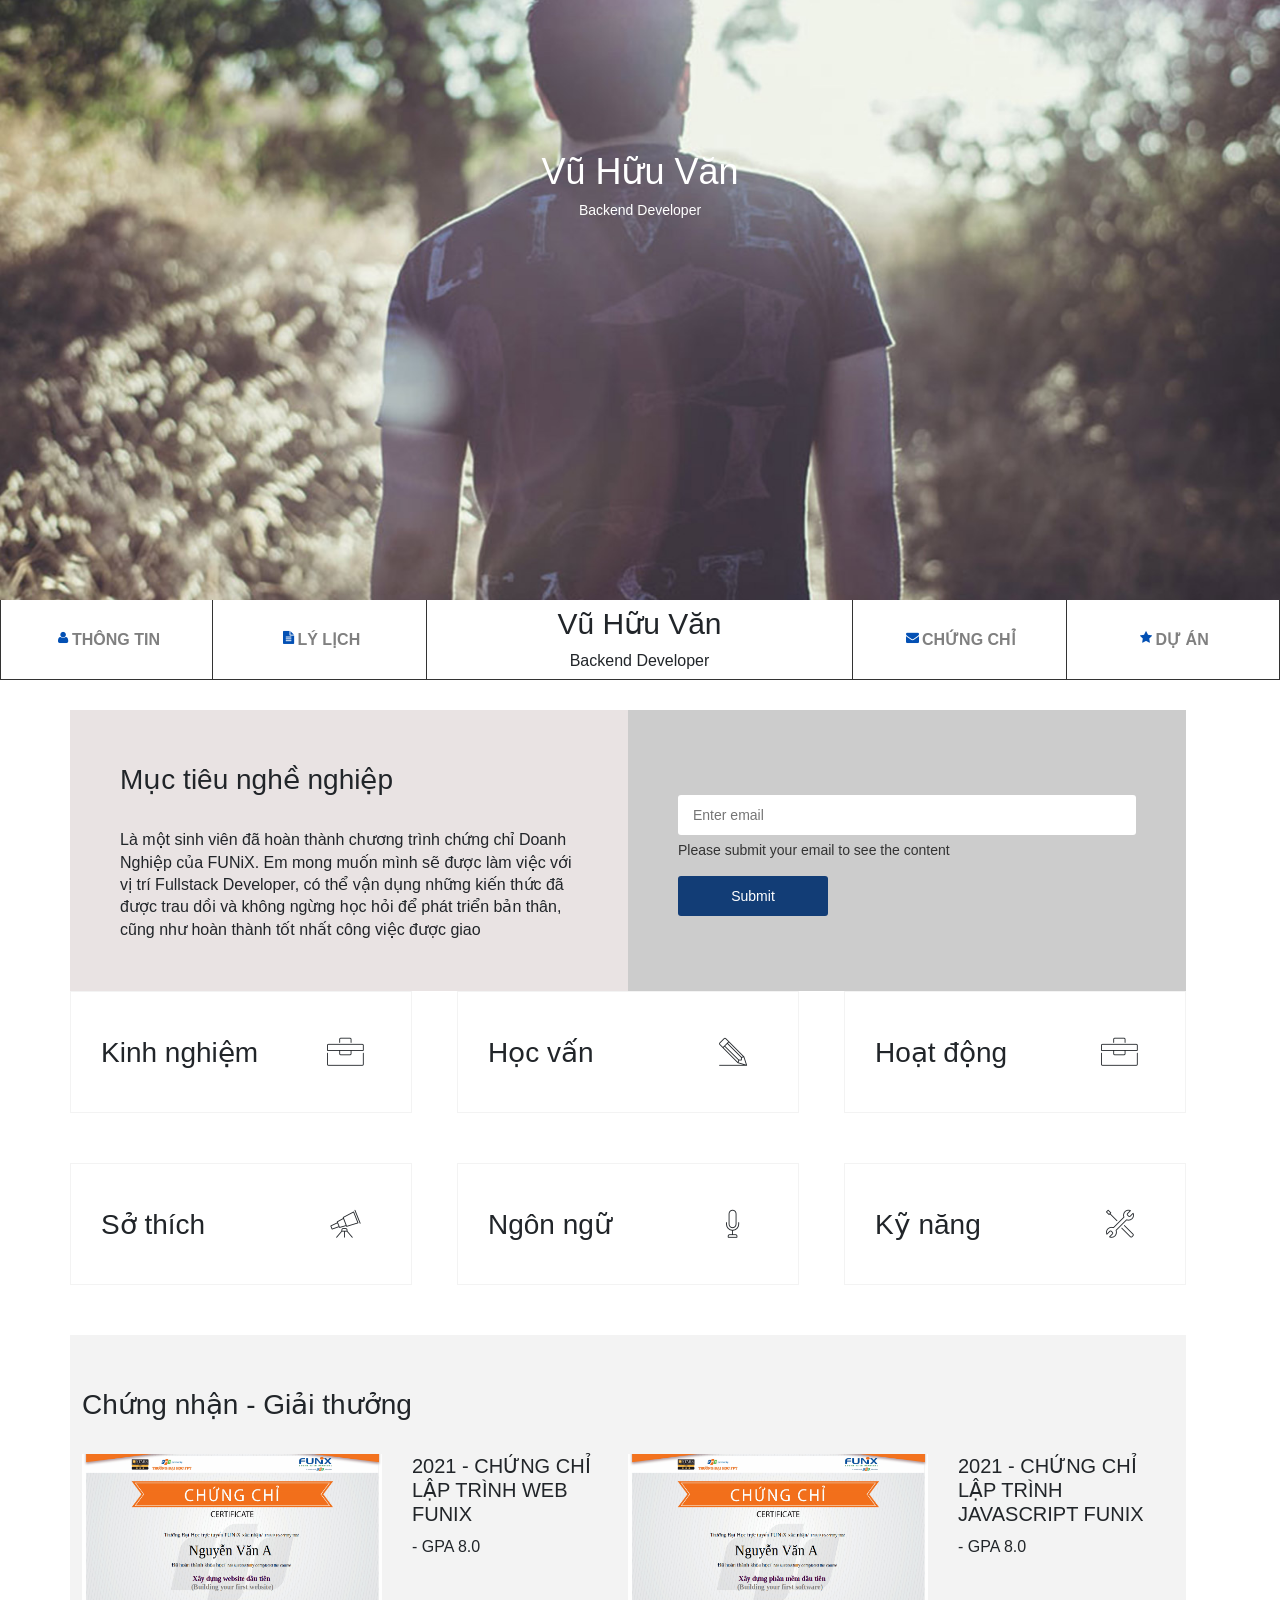
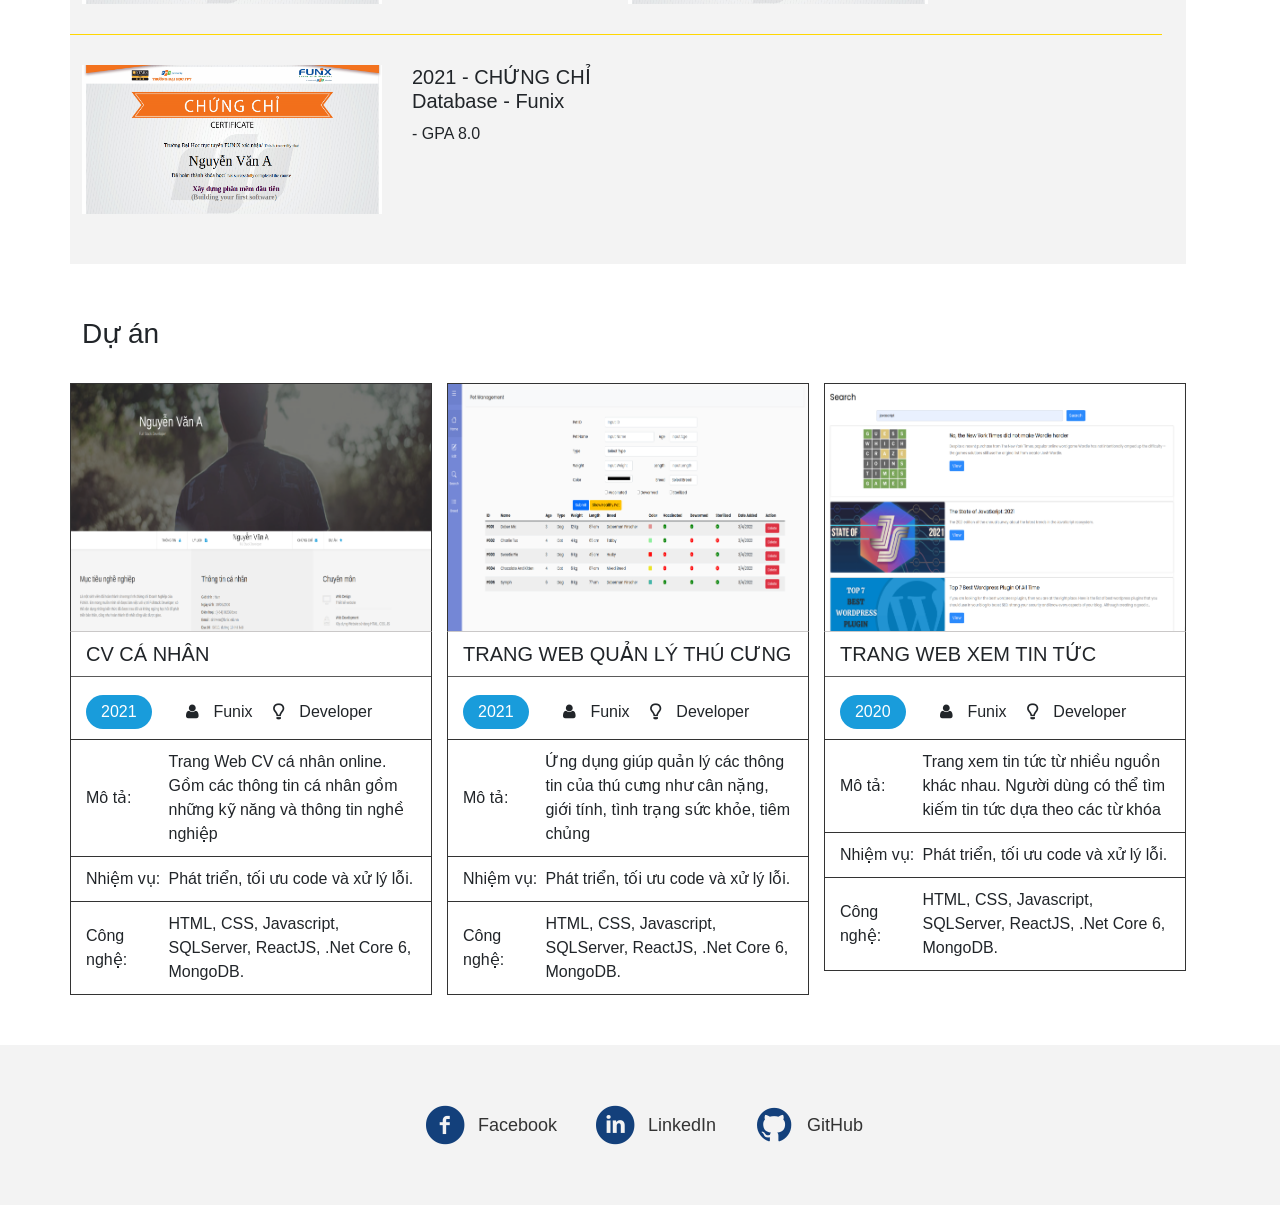
==== commit 9bdd73c7: "update" ====
--- a/index.html
+++ b/index.html
@@ -131,215 +131,191 @@
           </div>
         </div>
 
+        <!-- ── SECTION 2: Kinh nghiệm | Học vấn | Hoạt động ── -->
         <div class="section-2 row">
+
           <!-- Kinh nghiệm -->
-          <!-- Màn hình màn tablet chia đôi để hiển thị, màn nhỏ thì hiển thị toàn bộ chiều ngang -->
-          <div class="section col-md-6 col-sm-12" id="experience">
+          <div class="section toggleable-section col-md-6 col-sm-12" id="experience">
             <div class="title-wrapper">
               <h2 class="section-title">Kinh nghiệm</h2>
-
               <i class="ic-toolbox"></i>
             </div>
-
+            <!-- Content ẩn mặc định -->
             <div class="section-content">
               <h3>Full Stack Developer - Công ty Y</h3>
               <p class="date-range">08/2016 - 07/2019 - <span>Hiện tại</span></p>
-
-
               <ul>
-                <li>- Xây dựng, phát triển Website dựa trên thiết kế và yêu cầu đã có. </li>
-                <li>- Phân tích và thiết kế Database, sử dụng các hệ quản trị CSDL (MySQL,
-                  SQLServer, NoSQL, …) và viết được các câu truy vấn. </li>
+                <li>- Xây dựng, phát triển Website dựa trên thiết kế và yêu cầu đã có.</li>
+                <li>- Phân tích và thiết kế Database, sử dụng các hệ quản trị CSDL (MySQL, SQLServer, NoSQL, …) và viết được các câu truy vấn.</li>
                 <li>- Sử dụng ngôn ngữ serverside (Python, Java, …) để xây dựng các Web services</li>
               </ul>
             </div>
-
             <div class="section-content">
               <h3>Công ty Y</h3>
               <p class="date-range">08/2016 - 07/2019</p>
-
               <ul>
-                <li>- Thiết kế Website dự trên yêu cầu của khách hàng. </li>
-                <li>- Sử dụng các công cụ: Figma, Canva, PTS </li>
+                <li>- Thiết kế Website dự trên yêu cầu của khách hàng.</li>
+                <li>- Sử dụng các công cụ: Figma, Canva, PTS</li>
               </ul>
             </div>
+            <button class="view-btn">View More</button>
           </div>
 
           <!-- Học vấn -->
-          <div class="section col-md-6 col-sm-12" id="education">
+          <div class="section toggleable-section col-md-6 col-sm-12" id="education">
             <div class="title-wrapper">
               <h2 class="section-title">Học vấn</h2>
-
               <i class="ic-pencil"></i>
             </div>
-
             <div class="section-content">
               <h3>FUNIX</h3>
               <p class="date-range">06/2021 - 05/2022</p>
-
               <ul>
-                <li>- Fullstack Development Certificate (GPA: 9/10). </li>
-                <li>- Sử dụng các công cụ: Figma, Canva, PTS </li>
+                <li>- Fullstack Development Certificate (GPA: 9/10).</li>
+                <li>- Sử dụng các công cụ: Figma, Canva, PTS</li>
               </ul>
             </div>
-
             <div class="section-content">
               <h3>FUNIX</h3>
               <p class="date-range">08/2016 - 07/2019</p>
-
               <ul>
-                <li>- Chuyên ngành: Kỹ thuật phần mềm.(GPA: 3.2 / 4). </li>
+                <li>- Chuyên ngành: Kỹ thuật phần mềm.(GPA: 3.2 / 4).</li>
               </ul>
             </div>
+            <button class="view-btn">View More</button>
           </div>
 
           <!-- Hoạt động -->
-          <div class="section col-md-6 col-sm-12" id="activity">
+          <div class="section toggleable-section col-md-6 col-sm-12" id="activity">
             <div class="title-wrapper">
               <h2 class="section-title">Hoạt động</h2>
-
               <i class="ic-toolbox"></i>
             </div>
-
             <div class="section-content">
               <h3>FPT Edu Hackathon 2019</h3>
               <p class="date-range">03/2019 - 05/2019</p>
-
               <ul>
-                <li>- Giải 3 bảng A. </li>
-                <li>- Đề tài: Trang web về phân loại rác thải. </li>
+                <li>- Giải 3 bảng A.</li>
+                <li>- Đề tài: Trang web về phân loại rác thải.</li>
               </ul>
             </div>
-
             <div class="section-content">
               <h3>Câu lạc bộ Z</h3>
               <p class="date-range">03/2019 - 05/2019</p>
-
               <ul>
-                <li>- Trưởng ban chuyên môn. </li>
+                <li>- Trưởng ban chuyên môn.</li>
               </ul>
             </div>
-          </div>
-        </div>
-
+            <button class="view-btn">View More</button>
+          </div>
+
+        </div>
+
+        <!-- ── SECTION 2 (row 2): Sở thích | Ngôn ngữ | Kỹ năng ── -->
         <div class="section-2 row">
+
           <!-- Sở thích -->
-          <div class="section col-lg-4 col-md-6 col-sm-12" id="hobby">
+          <div class="section toggleable-section col-lg-4 col-md-6 col-sm-12" id="hobby">
             <div class="title-wrapper">
               <h2 class="section-title">Sở thích</h2>
-
               <i class="ic-telescope"></i>
             </div>
-
-            <div class="section-content">
-              <div>
-                <i class="ic-megaphone center"></i>
-                <p>Âm nhạc</p>
-              </div>
-
-              <div>
-                <i class="ic-strategy center"></i>
-                <p>Chơi game</p>
-              </div>
-
-              <div>
-                <i class="ic-hotairballoon center"></i>
-                <p>Du lịch</p>
-              </div>
-
-              <div>
-                <i class="ic-basket center"></i>
-                <p>Nấu ăn</p>
-              </div>
-            </div>
+            <div class="section-content">
+              <div class="section-content-inner">
+                <div>
+                  <i class="ic-megaphone center"></i>
+                  <p>Âm nhạc</p>
+                </div>
+                <div>
+                  <i class="ic-strategy center"></i>
+                  <p>Chơi game</p>
+                </div>
+                <div>
+                  <i class="ic-hotairballoon center"></i>
+                  <p>Du lịch</p>
+                </div>
+                <div>
+                  <i class="ic-basket center"></i>
+                  <p>Nấu ăn</p>
+                </div>
+              </div>
+            </div>
+            <button class="view-btn">View More</button>
           </div>
 
           <!-- Ngôn ngữ -->
-          <div class="section col-lg-4 col-md-6 col-sm-12" id="language">
-
+          <div class="section toggleable-section col-lg-4 col-md-6 col-sm-12" id="language">
             <div class="title-wrapper">
               <h2 class="section-title">Ngôn ngữ</h2>
-
               <i class="ic-mic"></i>
             </div>
-
             <div class="section-content">
               <h3 class="left">Tiếng Anh - IELTS 7.0</h3>
-
-              <div class="right">
-                <div class="skill-bar"></div>
-                <div class="skill-bar"></div>
-              </div>
-            </div>
-
+              <div class="right">
+                <div class="skill-bar"></div>
+                <div class="skill-bar"></div>
+              </div>
+            </div>
             <div class="section-content">
               <h3 class="left">Tiếng Anh - TOEIC 950</h3>
-
-              <div class="right">
-                <div class="skill-bar"></div>
-                <div class="skill-bar"></div>
-              </div>
-            </div>
+              <div class="right">
+                <div class="skill-bar"></div>
+                <div class="skill-bar"></div>
+              </div>
+            </div>
+            <button class="view-btn">View More</button>
           </div>
 
           <!-- Kỹ năng -->
-          <div class="section col-lg-4 col-md-6 col-sm-12" id="skill">
-
+          <div class="section toggleable-section col-lg-4 col-md-6 col-sm-12" id="skill">
             <div class="title-wrapper">
               <h2 class="section-title">Kỹ năng</h2>
-
               <i class="ic-tools-2"></i>
             </div>
             <div class="section-content">
               <h3 class="left">HTML/CSS - Expert</h3>
-
-              <div class="right">
-                <div class="skill-bar"></div>
-                <div class="skill-bar"></div>
-                <div class="skill-bar"></div>
-              </div>
-            </div>
-
+              <div class="right">
+                <div class="skill-bar"></div>
+                <div class="skill-bar"></div>
+                <div class="skill-bar"></div>
+              </div>
+            </div>
             <div class="section-content">
               <h3 class="left">Javascript - Expert</h3>
-
-              <div class="right">
-                <div class="skill-bar"></div>
-                <div class="skill-bar"></div>
-                <div class="skill-bar"></div>
-              </div>
-            </div>
-
+              <div class="right">
+                <div class="skill-bar"></div>
+                <div class="skill-bar"></div>
+                <div class="skill-bar"></div>
+              </div>
+            </div>
             <div class="section-content">
               <h3 class="left">.Net - Expert</h3>
-
-              <div class="right">
-                <div class="skill-bar"></div>
-                <div class="skill-bar"></div>
-                <div class="skill-bar"></div>
-              </div>
-            </div>
-
+              <div class="right">
+                <div class="skill-bar"></div>
+                <div class="skill-bar"></div>
+                <div class="skill-bar"></div>
+              </div>
+            </div>
             <div class="section-content">
               <h3 class="left">ReactJS - Expert</h3>
-
-              <div class="right">
-                <div class="skill-bar"></div>
-                <div class="skill-bar"></div>
-              </div>
-            </div>
-
+              <div class="right">
+                <div class="skill-bar"></div>
+                <div class="skill-bar"></div>
+              </div>
+            </div>
             <div class="section-content">
               <h3 class="left">SQLServer - Expert</h3>
-
-              <div class="right">
-                <div class="skill-bar"></div>
-                <div class="skill-bar"></div>
-                <div class="skill-bar"></div>
-              </div>
-            </div>
-          </div>
-        </div>
+              <div class="right">
+                <div class="skill-bar"></div>
+                <div class="skill-bar"></div>
+                <div class="skill-bar"></div>
+              </div>
+            </div>
+            <button class="view-btn">View More</button>
+          </div>
+
+        </div>
+
 
         <!-- Chứng chỉ -->
         <div class="section row" id="certificate">
@@ -569,6 +545,25 @@
         }
       }
     });
+
+    // ── View More / View Less ──
+      // Dùng DOM Traverse: từ nút .view-btn → tìm anh em .section-content trong cùng .toggleable-section
+      $('.view-btn').on('click', function () {
+        const $btn     = $(this);
+        const $section = $btn.closest('.toggleable-section');   // traverse lên cha
+        const $contents = $section.find('.section-content');    // traverse xuống tìm content
+
+        if ($btn.text() === 'View More') {
+          $contents.slideDown(250);           // hiện nội dung
+          $btn.text('View Less');
+          $section.addClass('expanded');      // giữ nút luôn hiện khi expanded
+        } else {
+          $contents.slideUp(250);             // ẩn nội dung
+          $btn.text('View More');
+          $section.removeClass('expanded');
+        }
+      });
+
   </script>
 </body>
 
--- a/css/laptop.css
+++ b/css/laptop.css
@@ -1,3 +1,4 @@
+/* ===== RESET CƠ BẢN ===== */
 * {
 	margin: 0;
 	padding: 0;
@@ -18,16 +19,17 @@
 }
 
 ol, ul {
-    padding-left: 0 !important;
+    padding-left: 0 !important; /* !important để override list-style-padding mặc định của browser/framework khác có thể đang ghi đè */
 }
 
 p {
 	font-size: 16px;
 	line-height: 1.4;
-	margin-bottom: 0 !important;
+	margin-bottom: 0 !important; /* ép margin-bottom = 0 vì layout dùng padding/margin riêng để canh khoảng cách, tránh xung đột với margin mặc định của thẻ p */
 	display: block;
 }
 
+/* ===== KHUNG CV TỔNG ===== */
 .cv-page {
 	outline: 0;
 	font-weight: inherit;
@@ -39,22 +41,23 @@
 	margin: 0 auto;
 	box-shadow: 0 0 1px rgba(0, 0, 0, 0.5);
 	background-color: #fff;
-	position: relative;
-}
-
+	position: relative; /* làm điểm neo (containing block) cho các phần tử con dùng position: absolute bên trong, ví dụ .input-wrapper */
+}
+
+/* ===== BANNER ĐẦU TRANG ===== */
 .banner {
 	min-height: 600px;
 	background-image: url(../images/banner.jpg);
 	background-size: cover;
 	background-repeat: no-repeat;
-	background-position: 50% 2%;
+	background-position: 50% 2%; /* lệch vùng hiển thị ảnh lên gần đỉnh (2% từ top) để focus đúng chủ thể trong ảnh */
 	width: 100%;
 	position: relative;
 
 	.banner-text {
 		padding-top: 150px;
 		text-align: center;
-		z-index: 9;
+		z-index: 9; /* đảm bảo text nổi lên trên nếu sau này có overlay/pseudo-element phủ lên banner */
 
 		h2 {
 			color: #fff;
@@ -76,6 +79,7 @@
 	width: 100%;
 }
 
+/* ===== NAV BAR (desktop: 1 hàng ngang) ===== */
 .nav-bar {
 	display: flex;
 	flex-wrap: nowrap;
@@ -83,13 +87,13 @@
 	justify-content: center;
 	height: 80px;
 	max-width: unset;
-	margin-top: 0;
-	margin-right: 0;
-	margin-left: 0;
-	margin-bottom: 30px;
+	margin-top: 0 !important;
+	margin-right: 0 !important;
+	margin-left: 0 !important;
+	margin-bottom: 30px !important;
 
 	.nav-item {
-		/* width: 20%; */
+		/* width: 20%; - đã tắt, để flex tự chia đều width theo số lượng item thay vì fix cứng % */
 		padding: 0 30px;
 		height: 100%;
 		display: flex;
@@ -97,15 +101,16 @@
 		align-content: center;
 		justify-content: center;
 		border-right: 1px solid #333;
-		        border-bottom: 1px solid #333;
+        border-bottom: 1px solid #333;
 		transition: ease-in-out 0.3s;
 
+		/* item đầu tiên cần thêm border-left vì các item khác đã có border-right liền kề nhau tạo viền, riêng item đầu thiếu viền trái */
 		&:nth-child(1) {
 			border-left: 1px solid #333;
 		}
 
 		&:nth-child(3) {
-			/* width: 40%; */
+			/* width: 40%; - từng được dùng để cho item thứ 3 (có thể là logo/tên) to hơn các item khác, hiện đã tắt */
 		}
 
 		i {
@@ -143,13 +148,14 @@
 	}
 }
 
+/* ===== SECTION-1: khối info + target (banner thông tin cá nhân / mục tiêu nghề nghiệp) ===== */
 .section-1 {
 	display: flex;
 	flex-wrap: wrap;
-	/* width: 100%; */
+	/* width: 100%; - đã có ở rule dùng chung .nav-bar, .section-1... phía trên nên tắt ở đây để tránh trùng lặp */
 
 	.section {
-		/* width: 50%; */
+		/* width: 50%; - từng dùng để chia 2 cột info/target, hiện tắt -> để mặc định full width hoặc do .section khác quyết định */
 		padding: 50px;
 	}
 
@@ -157,12 +163,12 @@
 		display: flex;
 		flex-wrap: wrap;
 		background-color: #ccc;
-		position: relative;
+		position: relative; /* làm containing block cho .input-wrapper (position: absolute) phủ kín toàn bộ #info */
 
 		.input-wrapper {
 			height: 100%;
 			width: 100%;
-			z-index: 99;
+			z-index: 99; /* đảm bảo form input luôn nổi trên cùng, không bị các phần tử khác trong #info che mất */
 			position: absolute;
 			top: 0;
 			left: 0;
@@ -194,7 +200,7 @@
 
 		.error {
 			color: rgb(190, 34, 34);
-			display: none;
+			display: none; /* mặc định ẩn, chỉ hiện khi JS validate form lỗi và toggle display */
 			margin-top: 0;
 		}
 
@@ -213,9 +219,10 @@
 			margin-top: 0;
 		}
 
+		/* head-section: phần header chứa avatar + thông tin liên hệ, hiện đang ẩn (display: none) - có thể dùng cho phiên bản layout khác hoặc chưa active */
 		.head-section {
 			text-align: left;
-			width: calc(100% - 150px);
+			width: calc(100% - 150px); /* trừ đi đúng bằng width của .head-avatar (150px) để 2 khối nằm cạnh nhau vừa khít */
 			display: none;
 
 			.top-contents {
@@ -251,7 +258,7 @@
 		}
 
 		.head-avatar {
-			width: 150px;
+			width: 150px; /* khớp với phép tính calc(100% - 150px) ở .head-section */
 
 			img {
 				width: 100%;
@@ -270,6 +277,7 @@
 	}
 }
 
+/* ===== SECTION-2: lưới các card (kỹ năng/kinh nghiệm...) chia 3 cột ===== */
 .section-2 {
 	display: flex;
 	flex-wrap: wrap;
@@ -279,12 +287,10 @@
 	margin-top: 50px;
 
 	.section {
-		width: calc(100% / 3 - 30px);
+		width: calc(100% / 3 - 30px); /* chia đều 3 cột, trừ phần gap để không bị tràn hàng */
 		
 		border: 1px solid #f3f3f3;
 		padding: 30px;
-
-		
 
 		.title-wrapper {
 			display: flex;
@@ -298,7 +304,7 @@
 			}
 
 			i {
-				width: 25%;
+				width: 25%; /* icon chiếm 25% còn lại, cộng với h2 75% vừa đủ 1 hàng */
 				font-size: 28px;
 				text-align: center;
 			}
@@ -320,13 +326,12 @@
 				font-weight: normal;
 				line-height: 1.2;
 				margin-bottom: 10px;
-				position: relative;
+				position: relative; /* chuẩn bị làm điểm neo cho pseudo-element ::after (chấm tròn) ở #education/#experience/#activity bên dưới */
 			}
 
 			.date-range {
 				font-size: 15px;
-				margin-bottom: 15px !important;
-				
+				margin-bottom: 15px !important; /* override margin-bottom mặc định của .date-range nếu có rule khác ghi đè (đảm bảo khoảng cách luôn đúng) */
 
 				span {
 					padding: 10px;
@@ -347,10 +352,9 @@
 			}
 		}
 	}
-
-
-}
-
+}
+
+/* ===== EDUCATION ===== */
 #education {
 	.section-content {
 		padding-top: 15px;
@@ -365,7 +369,7 @@
 		.right {
 			font-weight: 600;
 			font-size: 16px;
-			width: calc(100% - 250px);
+			width: calc(100% - 250px); /* trừ đúng width .left (150px) + margin-right (100px) để 2 cột vừa khít, không tràn dòng */
 
 			p {
 				font-weight: 400;
@@ -374,9 +378,10 @@
 	}
 }
 
+/* ===== EXPERIENCE ===== */
 #experience {
 	.section-content {
-		/* display: flex; */
+		/* display: flex; - đã tắt, có thể do .left/.right tự float hoặc đã dùng display khác từ class cha */
 		flex-wrap: wrap;
 		padding-top: 15px;
 		padding-bottom: 15px;
@@ -390,7 +395,7 @@
 		.right {
 			font-weight: 600;
 			font-size: 16px;
-			width: calc(100% - 250px);
+			width: calc(100% - 250px); /* tương tự #education: khớp với width .left + margin-right */
 
 			p {
 				font-weight: 400;
@@ -404,6 +409,7 @@
 	}
 }
 
+/* Chấm tròn (bullet point) đặt bên trái tiêu đề h3, dùng position absolute neo theo h3 (position: relative ở trên) */
 #education,
 #experience,
 #activity {
@@ -422,10 +428,11 @@
 	}
 }
 
+/* ===== SKILL / LANGUAGE: thanh kỹ năng chia 3 cột/hàng ===== */
 #skill,
 #language {
 	.section-content {
-		display: block;
+		/* display: unset; */
 		padding: 0;
 
 		h3 {
@@ -438,10 +445,10 @@
 			display: inline-block;
 			height: 2px;
 			margin-right: 10px;
-			width: calc(100% / 3 - 10px);
+			width: calc(100% / 3 - 10px); /* 3 thanh/hàng, trừ margin-right để không bị tràn dòng */
 
 			&:nth-child(3) {
-				margin-right: 0;
+				margin-right: 0; /* thanh cuối cùng trong hàng không cần margin-right */
 			}
 		}
 	}
@@ -456,6 +463,7 @@
 	}
 }
 
+/* ===== CERTIFICATE: danh sách chứng chỉ, layout 2 cột mỗi hàng (50% width) ===== */
 #certificate {
 	.max-width {
 		padding: 50px 0;
@@ -471,12 +479,17 @@
 			display: flex;
 			flex-wrap: wrap;
 			padding-bottom: 30px;
-			width: 50%;
+			width: 50%; /* 2 item/hàng */
 			border-bottom: 1px solid gold;
 
+			/* Ở màn hình lớn (>=1024px): item thứ 3 và 4 là hàng cuối cùng của lưới 2 cột
+			   nên bỏ border-bottom và đổi padding để không có khoảng trống thừa phía dưới */
 			@media (min-width: 1024px) {
 				&:nth-child(3),
 				:nth-child(4) {
+					/* lưu ý: thiếu dấu & trước :nth-child(4) - đây có thể là lỗi gõ thiếu,
+					   khiến selector này thực chất target nth-child(4) của MỌI thẻ con descendant
+					   thay vì chính .section-content thứ 4 */
 					border-bottom: none;
 					padding-top: 30px;
 					padding-bottom: 0;
@@ -500,7 +513,7 @@
 			.right {
 				font-weight: 400;
 				font-size: 16px;
-				width: calc(100% - 330px);
+				width: calc(100% - 330px); /* trừ đúng width .left (300px) + margin-right (30px) */
 
 				h3 {
 					font-weight: 400;
@@ -516,7 +529,8 @@
 	}
 }
 
-/* #certificate {
+/* code cũ bị tắt - bản dự phòng cho .left full width (có thể dùng khi cần ảnh certificate chiếm full thay vì 300px cố định)
+#certificate {
 	.left {
 		width: 100%;
 
@@ -527,8 +541,10 @@
 			
 		}
 	}
-} */
-
+}
+*/
+
+/* ===== HOBBY ===== */
 #hobby {
 	list-style-type: circle;
 
@@ -537,7 +553,7 @@
 		font-size: 16px;
 	}
 
-	.section-content {
+	.section-content-inner {
 		padding-left: 0;
 		display: flex;
 		flex-wrap: wrap;
@@ -561,19 +577,20 @@
 	}
 }
 
+/* ===== PROJECT: lưới 3 cột, mỗi card gồm ảnh + tiêu đề + info ===== */
 #project {
 	.section-content-wrapper {
 		/* display: flex;
-		flex-wrap: wrap; */
+		flex-wrap: wrap; - đã tắt, thay bằng gap nên có thể container cha đã set display: flex/grid sẵn từ chỗ khác */
 		gap:15px;
 
 		.section-content {
-			 width: calc(100% / 3 - 10px);
-			/* margin-right: 30px; */
+			 width: calc(100% / 3 - 10px); /* 3 cột/hàng, trừ phần gap */
+			/* margin-right: 30px; - đã tắt, thay bằng gap ở wrapper cha nên không cần margin-right thủ công nữa */
 			padding: 0;
 
 			&:nth-child(3) {
-				margin-right: 0;
+				margin-right: 0; /* dư thừa vì margin-right đã bị tắt ở trên, giữ lại phòng khi bật lại margin-right sau này */
 			}
 
 			.project-img {
@@ -581,13 +598,13 @@
 				height: auto;
 				border-top: 1px solid #333;
 				border-left: 1px solid #333;
-				border-right: 1px solid #333;
+				border-right: 1px solid #333; /* không có border-bottom vì phần dưới nối liền với .project-content (có border-top riêng) */
 
 				img {
 					width: 100%;
 					height: 100%;
 					object-fit: cover;
-					vertical-align: middle;
+					vertical-align: middle; /* xử lý khoảng trắng thừa dưới ảnh do hành vi mặc định của inline image */
 				}
 			}
 
@@ -601,7 +618,7 @@
 					border-bottom: 1px solid rgb(90, 90, 90);
 
 					@media (min-width: 1200px) {
-						font-size: 1.25rem;
+						font-size: 1.25rem; /* tăng nhẹ font-size trên màn hình lớn để dễ đọc hơn */
 					}
 				}
 			}
@@ -642,6 +659,7 @@
 	}
 }
 
+/* ===== CONTACT ===== */
 #contact {
 	background-color: #f3f3f3;
 	margin-top: 50px;
@@ -670,7 +688,7 @@
 			align-items: center;
 
 			&:nth-child(3) {
-				margin-right: 0;
+				margin-right: 0; /* social cuối cùng (giả định có 3 social) không cần margin-right */
 			}
 
 			i {
@@ -688,6 +706,7 @@
 	}
 }
 
+/* ===== Style dự phòng cho phiên bản "resume" khác (có vẻ không dùng chung layout .cv-page ở trên) ===== */
 .cv-document {
 	box-sizing: border-box;
 	border: none;
@@ -712,53 +731,66 @@
 	box-shadow: 0 0 10px rgba(0, 0, 0, 0.1);
 }
 
+/* Desktop lớn (>=1200px): tạo khoảng cách ngang giữa cột 1-2 và cột 2-3 trong lưới .section-2 (3 cột) */
 @media (min-width: 1200px) {
     .section-2 .section:first-child, .section-2 .section:nth-child(2) {
 		margin-right: 45px;
 	}
-	
-}
-
+}
+
+/* Tablet trở xuống (<1024px): bỏ position absolute của input-wrapper để form không bị che/lệch khi không đủ không gian như desktop */
 @media (max-width: 1023px) {
 	.section-1 {
-    & #info {
-        .input-wrapper {
-			position: unset;
-			padding : 15px   15px;
-		}
-	}
-}
-}
-
-/* @media (min-width: 1200x) {
-	.section-2  {
-		.section:first-child {
-			margin-right: 45px;
-
-			&:nth-child(1),
-			&:nth-child(2) {
-				margin-right: 45px;
-			}
-			
-			&:nth-child(3),
-			&:nth-child(6) {
-				margin-right: 0 !important;
-			}
-
-			&:nth-child(1),
-			&:nth-child(2),
-			&:nth-child(3) {
-				margin-bottom: 45px;
-			}
-		}
-	}
-
-	.section-2 {
-    .section {
-        &:nth-child(1),
-			&:nth-child(2) {
-				margin-right: 45px;
-			}
+		& #info {
+			.input-wrapper {
+				position: unset;
+				padding : 15px   15px;
+			}
+		}
+	}
+}
+
+/* ── Toggle sections: ẩn content mặc định ── */
+    .toggleable-section .section-content,
+    .toggleable-section .section-content-inner {
+      display: none;
     }
-}
-} */+
+    /* ── Nút View More / View Less ── */
+    .view-btn {
+      display: none;           /* ẩn mặc định, hiện khi hover */
+      margin-top: 12px;
+	  margin-left:auto;
+	  margin-right:auto;
+      padding: 6px 18px;
+      font-size: 13px;
+      font-weight: 600;
+      color: #fff;
+      background-color: #e87722;
+      border: none;
+      border-radius: 4px;
+      cursor: pointer;
+      transition: background-color 0.2s;
+    }
+    .view-btn:hover {
+      background-color: #c9650f;
+    }
+
+    /* ── Hover effect trên card ── */
+    /* .toggleable-section {
+      transition: box-shadow 0.25s ease, transform 0.25s ease, border-color 0.25s ease;
+      cursor: default;
+    }
+    .toggleable-section:hover {
+      box-shadow: 0 6px 24px rgba(0, 0, 0, 0.12);
+      transform: translateY(-3px);
+      border-color: #e87722 !important;
+    } */
+    /* Khi hover thì hiện nút */
+    .toggleable-section:hover .view-btn {
+      display: inline-block;
+    }
+    /* Nếu đã expanded thì luôn hiện nút dù không hover */
+    .toggleable-section.expanded .view-btn {
+      display: inline-block;
+    }
--- a/css/tablet.css
+++ b/css/tablet.css
@@ -1,10 +1,13 @@
+/* ===== BREAKPOINT: 520px - 767px (mobile lớn / tablet nhỏ, layout vẫn 3 cột ở section-2) ===== */
 @media (min-width: 520px) and (max-width: 767px) {
+
+	/* Đổi date-range span từ inline sang block, giới hạn width và canh giữa text
+	   -> tránh trường hợp span quá dài làm vỡ layout card trên màn hình tầm trung */
 	.section-2 {
 		& .section {
 			& .section-content {
 				& .date-range {
 					span {
-						
 						display: block;
 						max-width: 80px;
 						text-align: center;
@@ -14,25 +17,31 @@
 		}
 	}
 
+	/* Giảm font-size tiêu đề section so với desktop (28px) để phù hợp màn hình nhỏ hơn */
 	.section {
-    .section-title {
-        font-size: 22px;
-        line-height: 1.2;
-    }
+		.section-title {
+			font-size: 22px;
+			line-height: 1.2;
+		}
+	}
 }
-}
-
-
+
+
+/* ===== BREAKPOINT: 520px - 1023px (tablet: nav-bar chia 4 cột, section-2 chia 2 cột) ===== */
 @media (min-width: 520px) and (max-width: 1023px) {
 	.nav-bar {
 		.nav-item {
-			width: 25%;
-			padding: 15px;
-
+			width: 25%; /* chia đều 4 item/hàng (khác hẳn mobile <520px là full width 1 cột, và desktop là tự co theo flex) */
+			padding: 15px;
+
+			/* vẫn ẩn item thứ 3 giống bản mobile nhỏ, dù đã set width 25% -
+			   nghĩa là chỉ còn 3 item hiển thị nhưng mỗi item vẫn chiếm 25% (không tự co giãn lại để lấp khoảng trống của item bị ẩn) */
 			&:nth-child(3) {
 				display: none;
 			}
 
+			/* kích hoạt lại style cho icon (trước đó bị comment ở bản <520px) -
+			   icon xuống dòng riêng, full width, canh giữa phía trên text */
 			i {
 				width: 100%;
 				text-align: center;
@@ -51,31 +60,35 @@
 	#target,
 	#info {
 		.section-title {
-			padding: 0;
+			padding: 0; /* override lại padding 0 15px ở rule .section-title chung phía trên, vì #target/#info đã có padding riêng từ .section (padding: 50px) nên không cần thêm padding ngang cho title */
 		}
 	}
 
 	.section-1 {
 		.section {
-			width: 100%;
-			padding: 15px;
-		}
-	}
-
+			width: 100%; /* info/target xếp chồng dọc, full width thay vì chia cột */
+			padding: 15px;
+		}
+	}
+
+	/* section-2: chuyển từ 3 cột (desktop) sang 2 cột trên tablet */
 	.section-2 {
-		margin-top: 30px !important;
+		margin-top: 30px !important; /* override margin-top: 50px ở rule gốc, !important vì rule gốc khá cụ thể (đã set cả margin: 50px auto lẫn margin-top: 50px) nên cần ép mạnh tay hơn */
 
 		.section {
-			width: calc(100% / 2 - 10px);
+			width: calc(100% / 2 - 10px); /* 2 cột/hàng, trừ gap */
 			margin-right: 20px;
 			padding: 15px;
 			margin-top: 15px;
 
+			/* 2 item đầu tiên là hàng đầu của lưới 2 cột -> không cần margin-top */
 			&:nth-child(1),
 			&:nth-child(2) {
 				margin-top: 0;
 			}
 
+			/* các item ở vị trí cột phải trong lưới 2 cột (giả định tối đa 6 item, chia thành 3 hàng x 2 cột)
+			   -> bỏ margin-right vì là item cuối hàng */
 			&:nth-child(2),
 			&:nth-child(4),
 			&:nth-child(6) {
@@ -84,27 +97,31 @@
 		}
 	}
 
+	/* certificate: layout 2 cột với padding canh trái/phải xen kẽ kiểu "so le" giữa cột trái và cột phải */
 	#certificate {
 		& .section-content-wrapper {
 			& .section-content {
-				padding: 15px 7.5px 0 15px;
-
+				padding: 15px 7.5px 0 15px; /* mặc định: cột trái (lẻ) - padding-left 15px, padding-right 7.5px (chừa nửa gap cho item bên cạnh) */
+
+				/* item chẵn = cột phải -> đảo padding-left/right để 2 cột có khoảng cách đều nhau ở giữa (7.5px + 7.5px = 15px gap) */
 				&:nth-child(even) {
 					padding: 0 15px 0 7.5px;
 				}
 
+				/* 2 item đầu là hàng đầu tiên của lưới -> không cần padding-top, nhưng vẫn giữ padding-bottom để cách hàng dưới */
 				&:nth-child(1),
 				&:nth-child(2) {
 					padding-bottom: 15px;
 					padding-top: 0;
 				}
 
+				/* item thứ 3: trường hợp đặc biệt (có thể là item cuối cùng nếu tổng chỉ có 3-4 item) -> bỏ border-bottom phân cách */
 				&:nth-child(3) {
 					border-bottom: 0;
 				}
 
 				.left {
-					width: 100%;
+					width: 100%; /* ảnh/left full width, xếp trên .right thay vì cạnh nhau như desktop */
 					margin-right: 0;
 				}
 
@@ -115,19 +132,21 @@
 		}
 	}
 
+	/* project: chuyển từ 3 cột sang 2 cột */
 	#project {
 		.section-title {
 			margin-top: 30px;
 		}
 
 		.section-content-wrapper {
-			gap: 0;
+			gap: 0; /* tắt gap mặc định, dùng margin-right thủ công bên dưới thay thế để dễ kiểm soát item cuối hàng */
 
 			.section-content {
 				width: calc(100% / 2 - 10px);
 				margin-right: 15px;
 
-
+				/* item thứ 2 là cột phải trong lưới 2 cột -> bỏ margin-right
+				   (lưu ý: nếu có nhiều hơn 2 item, item thứ 4, 6... sẽ vẫn bị dính margin-right vì chỉ check nth-child(2)) */
 				&:nth-child(2) {
 					margin-right: 0;
 				}
@@ -135,17 +154,23 @@
 		}
 	}
 
+	/* skill-bar: width calc(100%/3 - 10px) giống hệt giá trị mặc định ở style gốc (ngoài media query)
+	   -> rule này có vẻ dư thừa/không cần thiết, có thể giữ lại để dễ chỉnh sửa riêng cho breakpoint này sau này */
 	#skill, #language {
-    & .section-content {
-        .skill-bar {
-            
-            width: calc(100% / 3 - 10px);
-        }
-    }
+		& .section-content {
+			.skill-bar {
+				width: calc(100% / 3 - 10px);
+			}
+		}
+	}
 }
-}
-
+
+
+/* ===== BREAKPOINT: 1024px - 1199px (gần desktop nhưng chưa đủ rộng cho 3 cột) ===== */
 @media (min-width: 1024px) and (max-width: 1199px) {
+	/* section-2: vẫn 2 cột như bản tablet, nhưng khác ở chỗ có thêm margin-bottom
+	   (bản 520-1023px không có margin-bottom, dựa vào margin-top của hàng sau để tạo khoảng cách;
+	   ở đây thêm margin-bottom 15px nữa - có thể để xử lý trường hợp số item lẻ/layout khác) */
 	.section-2 {
 		.section {
 			width: calc(100% / 2 - 10px);
@@ -168,9 +193,11 @@
 	}
 }
 
+
+/* ===== BREAKPOINT: 320px - 767px (mobile + mobile lớn): reset margin cho class .row (thường là class lưới kiểu Bootstrap) ===== */
 @media (min-width: 320px) and (max-width: 767px) {
 	.row {
-		margin-left: 0 !important;
+		margin-left: 0 !important; /* !important để ép override margin âm mặc định của .row (kiểu Bootstrap thường có margin: 0 -15px), tránh tràn ngang (horizontal scroll) trên màn hình nhỏ */
 		margin-right: 0 !important;
 	}
 }
--- a/css/mobile.css
+++ b/css/mobile.css
@@ -1,12 +1,13 @@
 @media (min-width: 320px) and (max-width: 519px) {
 
+	/* Nav bar: chuyển từ hàng ngang sang xếp dọc (wrap) khi màn hình nhỏ */
 	.nav-bar {
-		height: unset;
+		height: unset; /* bỏ height cố định để item tự co giãn theo nội dung */
 		flex-wrap: wrap;
 		border-bottom: 1px solid #333;
 
 		.nav-item {
-			width: 100%;
+			width: 100%; /* mỗi item chiếm full width, xếp thành 1 cột */
 			padding: 15px;
 			justify-content: flex-start;
 			border: none;
@@ -15,11 +16,13 @@
 				border: none;
 			}
 
+			/* Ẩn item thứ 3 trên mobile (có thể là item ít quan trọng, ví dụ "Resume"/"Portfolio") */
 			&:nth-child(3) {
 				display: none;
 			}
 
-			/* i {
+			/* code cũ bị comment - dự phòng style cho icon trong nav-item nếu cần bật lại sau này
+			i {
 				width: 100%;
 				text-align: center;
 				margin-bottom: 5px;
@@ -30,13 +33,12 @@
 	.section-1 {
     	#info {
 			.input-wrapper {
-				position: unset;
+				position: unset; /* huỷ position: absolute/relative ở desktop để input không bị lệch trên mobile */
 				padding : 0;
 			}
 		}
 	}
 	
-
 	.section {
 		padding : 15px;
 		.section-title {
@@ -54,29 +56,33 @@
 
 	.section-1 {
 		.section {
-			width: 100%;
+			width: 100%; /* full width thay vì chia cột như desktop */
 			padding: 15px;
 		}
-
-		
 	}
 
+	/* Section-2: các card vốn chia layout nhiều cột ở desktop (nth-child 1-6),
+	   trên mobile gom hết về full width, bỏ margin-right giữa các cột */
 	.section-2 {
 		margin: 30px auto;
 		.section {
 			width: 100%;
 			margin-right: 0;
-			/* margin-left: 15px;
+			/* margin-left/right 15px - bản desktop, comment lại vì mobile đã full width nên không cần margin 2 bên
+			margin-left: 15px;
 			margin-right: 15px; */
 			padding: 15px;
 			margin-top: 0;
 			margin-bottom: 15px;
 
+			/* reset margin-top cho 2 item đầu (hàng đầu tiên ở layout desktop) */
 			&:nth-child(1),
 			&:nth-child(2) {
 				margin-top: 0;
 			}
 
+			/* các item này ở desktop là cột cuối hàng (margin-right: 0 sẵn) -
+			   giữ lại để đồng bộ, dù trên mobile margin-right đã = 0 ở trên rồi */
 			&:nth-child(2),
 			&:nth-child(4),
 			&:nth-child(6) {
@@ -85,20 +91,23 @@
 		}
 	}
 
+	/* Skill bar: desktop chia nhiều cột, mobile ép về 3 cột/hàng */
 	#skill, #language {
 		& .section-content {
 			.skill-bar {
 				margin-right: 3px;
-				width: calc(100% / 3 - 6px);
+				width: calc(100% / 3 - 6px); /* chia đều 3 item/hàng, trừ đi phần margin-right cộng dồn */
 			}
 		}
 	}
 
 	.section-3 {
 		.section {
-			border: 1px solid #f3f3f3;
+			border: 1px solid #f3f3f3; /* thêm viền nhẹ để phân tách card khi width full 100% không còn gap rõ ràng */
 		}
 	}
+
+	/* Certificate: layout 2 cột (left/right) ở desktop -> xếp chồng dọc trên mobile */
 	#certificate {
 		.max-width {
 			padding: 0	;
@@ -108,34 +117,35 @@
 			& .section-content {
 				padding: 0;
 				width: 100%;
-				/* border-bottom: 0; */
+				/* border-bottom: 0; - giữ border-bottom mặc định để phân tách từng certificate trên mobile */
 				padding-bottom: 15px;
 				padding-top: 15px;
 
 				&:first-child {
-					padding-top: 0;
+					padding-top: 0; /* item đầu sát mép trên, không cần khoảng trống thừa */
 				}
 
 				&:last-child {
-					border-bottom: 0;
+					border-bottom: 0; /* item cuối không cần border phân cách nữa */
 				}
 
 				.left {
 					width: 100%;
-					max-width: 500px;
+					max-width: 500px; /* giới hạn để ảnh/nội dung không bị quá to trên màn hình rộng hơn trong range này */
 					margin-right: auto;
-					margin-left: auto;
+					margin-left: auto; /* căn giữa */
 				}
 
 				.right {
 					width: 100%;
 					text-align: center;
-					margin-top: 15px;
+					margin-top: 15px; /* tạo khoảng cách với .left vì giờ xếp chồng dọc */
 				}
 			}
 		}
 	}
 
+	/* Project: bỏ toàn bộ padding 2 bên để section chiếm full width màn hình mobile */
 	#project {
 		padding: 0;
 		.max-width {
@@ -154,7 +164,7 @@
 				margin-bottom: 30px;
 
 				&:last-child {
-					margin-bottom: 0;
+					margin-bottom: 0; /* item cuối không cần margin-bottom thừa */
 				}
 			}
 		}
@@ -162,7 +172,7 @@
 
 	#contact {
 		.section-content {
-			padding: 15px 0;
+			padding: 15px 0; /* padding trên/dưới, bỏ padding 2 bên vì đã full width */
 		}
 	}
-}
+}
